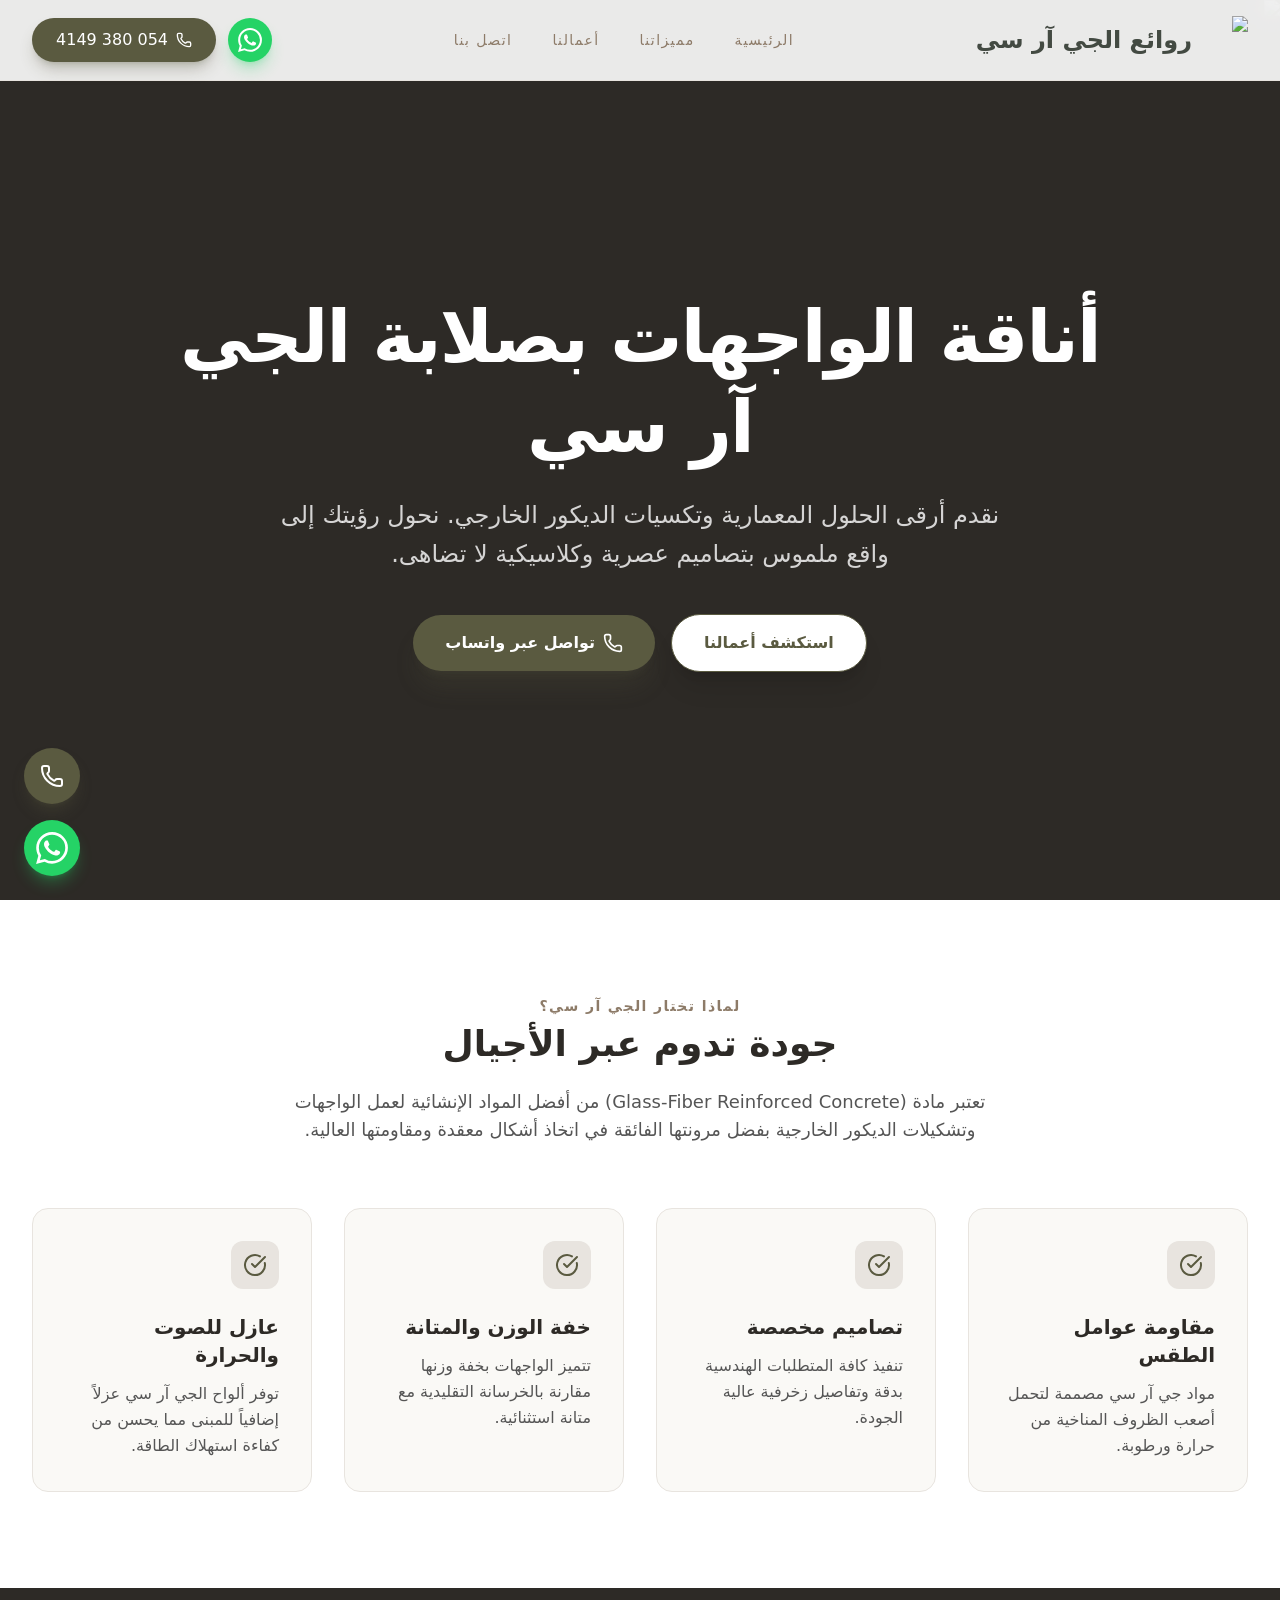
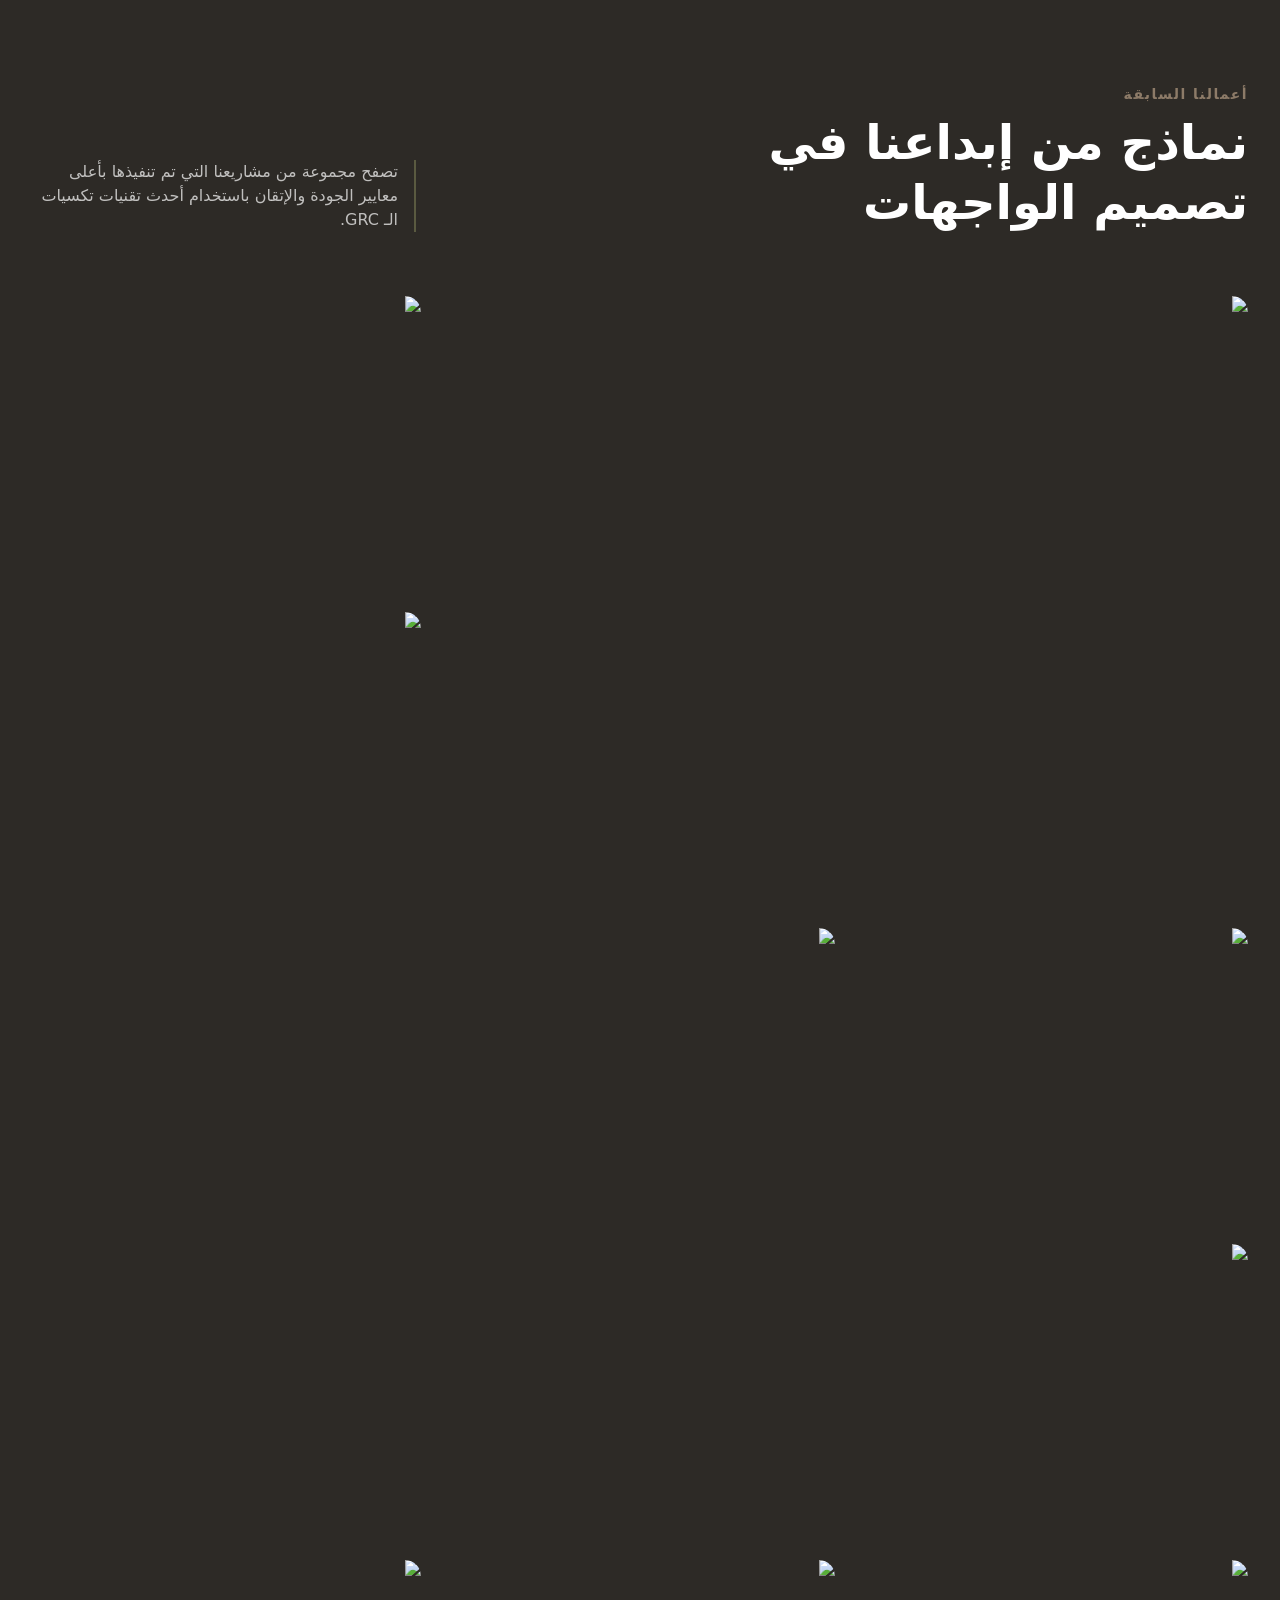
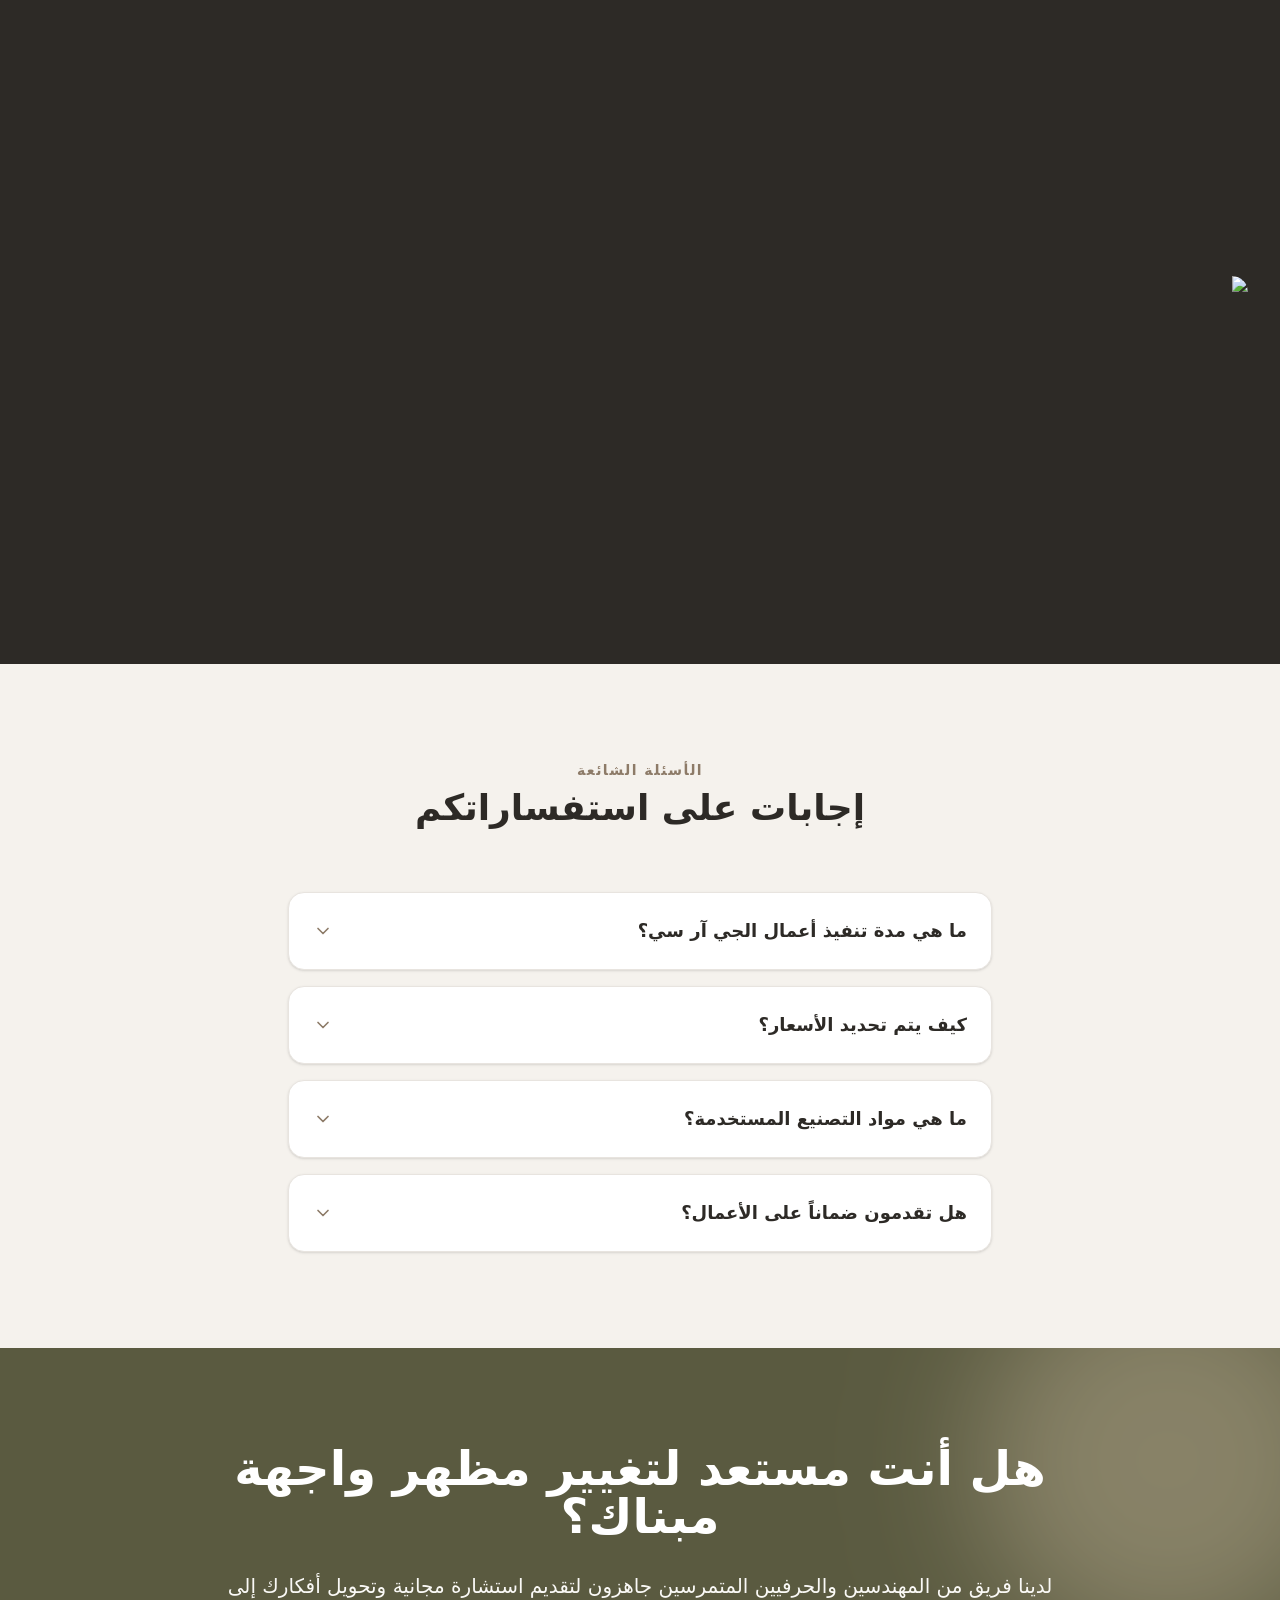
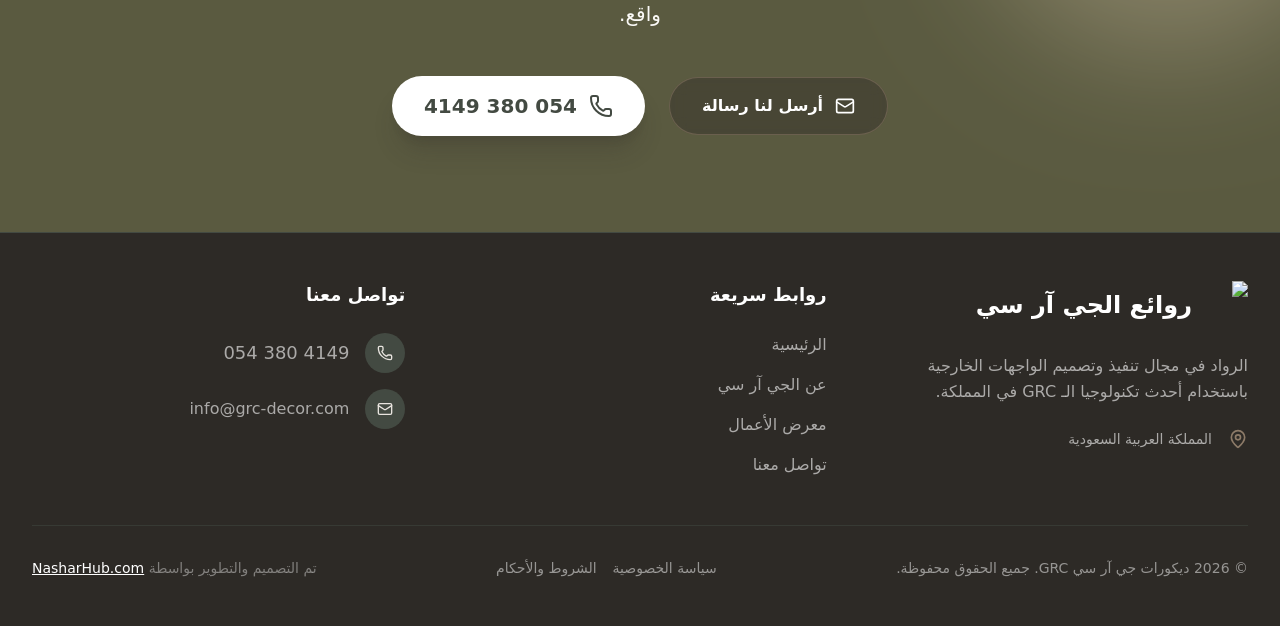
==== index.html @ b76f746a "Convert GRC website to static HTML" ====
<!DOCTYPE html><!--XIYkTubgPpl_ijWVh7uIM--><html lang="ar" dir="rtl" class="__variable_45314e"><head><meta charSet="utf-8"/><meta name="viewport" content="width=device-width, initial-scale=1"/><link rel="preload" href="/_next/static/media/01f0c602c274ea55-s.p.woff2" as="font" crossorigin="" type="font/woff2"/><link rel="preload" href="/_next/static/media/350b852752f8489d-s.p.woff2" as="font" crossorigin="" type="font/woff2"/><link rel="preload" as="image" href="https://res.cloudinary.com/dxvjqrb9l/image/upload/v1781978485/WhatsApp_Image_2026-06-20_at_5.52.55_PM_q41wyu.jpg" referrerPolicy="no-referrer"/><link rel="stylesheet" href="/_next/static/css/8e2d0d313f870b64.css" data-precedence="next"/><link rel="stylesheet" href="/_next/static/css/100c39747c3ce3e5.css" data-precedence="next"/><link rel="preload" as="script" fetchPriority="low" href="/_next/static/chunks/webpack-0545291ef5fa0cb8.js"/><script src="/_next/static/chunks/4bd1b696-21f374d1156f834a.js" async=""></script><script src="/_next/static/chunks/255-b742017c75bef0ba.js" async=""></script><script src="/_next/static/chunks/main-app-7c43c4ccc24e1de4.js" async=""></script><script src="/_next/static/chunks/873-09bea1c756548a68.js" async=""></script><script src="/_next/static/chunks/app/page-7ff1fde3789688be.js" async=""></script><meta name="next-size-adjust" content=""/><title>روائع الجي آر سي | ديكورات خارجية وواجهات GRC</title><meta name="description" content="متخصصون في تصميم وتنفيذ كافة أعمال الجي آر سي (GRC) للواجهات الخارجية. دقة في التنفيذ وفخامة للمشاريع المعمارية."/><meta name="author" content="روائع الجي آر سي"/><meta name="keywords" content="جي آر سي,ديكورات حجر,GRC,واجهات خارجية,ديكورات خارجية,تصميم واجهات,السعودية,ديكور خارجي GRC"/><meta name="creator" content="روائع الجي آر سي"/><meta name="publisher" content="روائع الجي آر سي"/><meta name="robots" content="index, follow"/><meta name="googlebot" content="index, follow, max-video-preview:-1, max-image-preview:large, max-snippet:-1"/><link rel="canonical" href="https://ais-pre-q6qdxtsyyuzj225d6tfugk-58521596277.europe-west2.run.app/"/><link rel="alternate" hrefLang="ar-SA" href="https://ais-pre-q6qdxtsyyuzj225d6tfugk-58521596277.europe-west2.run.app/"/><meta name="format-detection" content="telephone=no, address=no, email=no"/><meta property="og:title" content="روائع الجي آر سي | واجهات وتكسيات خارجية"/><meta property="og:description" content="واجهات GRC فخمة وديكورات خارجية مصممة خصيصاً للمباني الراقية. جودة تدوم عبر الأجيال."/><meta property="og:url" content="https://ais-pre-q6qdxtsyyuzj225d6tfugk-58521596277.europe-west2.run.app/"/><meta property="og:site_name" content="روائع الجي آر سي"/><meta property="og:locale" content="ar_SA"/><meta property="og:image" content="https://res.cloudinary.com/dxvjqrb9l/image/upload/v1781979854/%D8%B1%D9%88%D8%A7%D8%A6%D8%B9_%D8%A7%D9%84%D8%AC%D9%8A_%D8%A7%D8%B1_%D8%B3%D9%8A_sqc6zf.png"/><meta property="og:image:width" content="1200"/><meta property="og:image:height" content="630"/><meta property="og:image:alt" content="شعار روائع الجي آر سي"/><meta property="og:type" content="website"/><meta name="twitter:card" content="summary_large_image"/><meta name="twitter:title" content="روائع الجي آر سي | واجهات GRC"/><meta name="twitter:description" content="ديكور وتكسيات جي آر سي معمارية تناسب تطلعاتكم"/><meta name="twitter:image" content="https://res.cloudinary.com/dxvjqrb9l/image/upload/v1781979854/%D8%B1%D9%88%D8%A7%D8%A6%D8%B9_%D8%A7%D9%84%D8%AC%D9%8A_%D8%A7%D8%B1_%D8%B3%D9%8A_sqc6zf.png"/><link rel="icon" href="https://res.cloudinary.com/dxvjqrb9l/image/upload/v1781979854/%D8%B1%D9%88%D8%A7%D8%A6%D8%B9_%D8%A7%D9%84%D8%AC%D9%8A_%D8%A7%D8%B1_%D8%B3%D9%8A_sqc6zf.png"/><link rel="apple-touch-icon" href="https://res.cloudinary.com/dxvjqrb9l/image/upload/v1781979854/%D8%B1%D9%88%D8%A7%D8%A6%D8%B9_%D8%A7%D9%84%D8%AC%D9%8A_%D8%A7%D8%B1_%D8%B3%D9%8A_sqc6zf.png"/><script src="/_next/static/chunks/polyfills-42372ed130431b0a.js" noModule=""></script></head><body class="font-cairo bg-slate-50 text-slate-900"><div hidden=""><!--$--><!--/$--></div><div class="min-h-screen bg-[#FAF9F6] font-sans"><nav class="fixed top-0 left-0 right-0 z-50 bg-white/90 backdrop-blur-md border-b border-[#E8E4DF]"><div class="max-w-7xl mx-auto px-4 sm:px-6 lg:px-8"><div class="flex justify-between items-center h-20"><div class="flex items-center"><a class="flex items-center gap-2" href="#home"><img alt="روائع الجي آر سي" referrerPolicy="no-referrer" loading="lazy" width="48" height="48" decoding="async" data-nimg="1" class="object-contain" style="color:transparent" src="https://res.cloudinary.com/dxvjqrb9l/image/upload/v1781979854/%D8%B1%D9%88%D8%A7%D8%A6%D8%B9_%D8%A7%D9%84%D8%AC%D9%8A_%D8%A7%D8%B1_%D8%B3%D9%8A_sqc6zf.png"/><span class="text-2xl font-bold text-[#434A42] hidden sm:block">روائع الجي آر سي</span></a></div><div class="hidden md:flex gap-10 items-center font-medium text-[#8D7B68] uppercase text-sm tracking-widest"><a class="hover:text-[#5A5A40] transition" href="#home">الرئيسية</a><a class="hover:text-[#5A5A40] transition" href="#about">مميزاتنا</a><a class="hover:text-[#5A5A40] transition" href="#gallery">أعمالنا</a><a class="hover:text-[#5A5A40] transition" href="#contact">اتصل بنا</a></div><div class="hidden md:flex items-center gap-3"><a href="https://wa.me/966543804149" target="_blank" rel="noopener noreferrer" class="inline-flex items-center justify-center w-11 h-11 bg-[#25D366] text-white rounded-full hover:bg-[#128C7E] transition shadow-lg shadow-[#25D366]/30" title="تواصل معنا عبر واتساب"><svg viewBox="0 0 24 24" fill="currentColor" class="w-6 h-6"><path d="M17.472 14.382c-.297-.149-1.758-.867-2.03-.967-.273-.099-.471-.148-.67.15-.197.297-.767.966-.94 1.164-.173.199-.347.223-.644.075-.297-.15-1.255-.463-2.39-1.475-.883-.788-1.48-1.761-1.653-2.059-.173-.297-.018-.458.13-.606.134-.133.298-.347.446-.52.149-.174.198-.298.298-.497.099-.198.05-.371-.025-.52-.075-.149-.669-1.612-.916-2.207-.242-.579-.487-.5-.669-.51a12.8 12.8 0 0 0-.57-.01c-.198 0-.52.074-.792.372-.272.297-1.04 1.016-1.04 2.479 0 1.462 1.065 2.875 1.213 3.074.149.198 2.096 3.2 5.077 4.487.709.306 1.262.489 1.694.625.712.227 1.36.195 1.871.118.571-.085 1.758-.719 2.006-1.413.248-.694.248-1.289.173-1.413-.074-.124-.272-.198-.57-.347m-5.421 7.403h-.004a9.87 9.87 0 0 1-5.031-1.378l-.361-.214-3.741.982.998-3.648-.235-.374a9.86 9.86 0 0 1-1.51-5.26c.001-5.45 4.436-9.884 9.888-9.884 2.64 0 5.122 1.03 6.988 2.898a9.825 9.825 0 0 1 2.893 6.994c-.003 5.45-4.437 9.884-9.885 9.884m8.413-18.297A11.815 11.815 0 0 0 12.05 0C5.495 0 .16 5.335.157 11.892c0 2.096.547 4.142 1.588 5.945L.057 24l6.305-1.654a11.882 11.882 0 0 0 5.683 1.448h.005c6.554 0 11.89-5.335 11.893-11.893a11.821 11.821 0 0 0-3.48-8.413Z"></path></svg></a><a href="tel:0543804149" class="inline-flex items-center justify-center px-6 py-2.5 bg-[#5A5A40] text-white font-medium rounded-full hover:bg-[#434A42] transition shadow-lg shadow-[#5A5A40]/30"><svg xmlns="http://www.w3.org/2000/svg" width="24" height="24" viewBox="0 0 24 24" fill="none" stroke="currentColor" stroke-width="2" stroke-linecap="round" stroke-linejoin="round" class="lucide lucide-phone w-4 h-4 ml-2" aria-hidden="true"><path d="M13.832 16.568a1 1 0 0 0 1.213-.303l.355-.465A2 2 0 0 1 17 15h3a2 2 0 0 1 2 2v3a2 2 0 0 1-2 2A18 18 0 0 1 2 4a2 2 0 0 1 2-2h3a2 2 0 0 1 2 2v3a2 2 0 0 1-.8 1.6l-.468.351a1 1 0 0 0-.292 1.233 14 14 0 0 0 6.392 6.384"></path></svg><span class="tabular-nums">054 380 4149</span></a></div><div class="md:hidden flex items-center"><button class="text-[#8D7B68] hover:text-[#5A5A40] focus:outline-none p-2"><svg xmlns="http://www.w3.org/2000/svg" width="24" height="24" viewBox="0 0 24 24" fill="none" stroke="currentColor" stroke-width="2" stroke-linecap="round" stroke-linejoin="round" class="lucide lucide-menu w-6 h-6" aria-hidden="true"><path d="M4 5h16"></path><path d="M4 12h16"></path><path d="M4 19h16"></path></svg></button></div></div></div></nav><section id="home" class="relative h-screen flex items-center justify-center overflow-hidden"><div class="absolute inset-0 z-0 bg-[#2D2A26]"><img alt="Hero Background" referrerPolicy="no-referrer" decoding="async" data-nimg="fill" class="w-full h-full object-cover opacity-60" style="position:absolute;height:100%;width:100%;left:0;top:0;right:0;bottom:0;color:transparent" src="https://res.cloudinary.com/dxvjqrb9l/image/upload/v1781978485/WhatsApp_Image_2026-06-20_at_5.52.55_PM_q41wyu.jpg"/></div><div class="absolute inset-0 bg-gradient-to-t from-[#2D2A26] via-transparent to-[#2D2A26]/40 z-0"></div><div class="relative z-10 max-w-5xl mx-auto px-4 text-center text-white mt-16"><h1 class="text-5xl md:text-7xl font-bold tracking-tight mb-6 leading-tight" style="opacity:0;transform:translateY(20px)">أناقة الواجهات بصلابة الجي آر سي</h1><p class="text-xl md:text-2xl text-white/80 mb-10 max-w-3xl mx-auto leading-relaxed" style="opacity:0;transform:translateY(20px)">نقدم أرقى الحلول المعمارية وتكسيات الديكور الخارجي. نحول رؤيتك إلى واقع ملموس بتصاميم عصرية وكلاسيكية لا تضاهى.</p><div class="flex flex-col sm:flex-row gap-4 justify-center items-center" style="opacity:0;transform:translateY(20px)"><a href="#gallery" class="px-8 py-4 bg-white text-[#5A5A40] font-bold rounded-full border border-[#5A5A40] hover:bg-[#F5F2ED] transition shadow-xl">استكشف أعمالنا</a><a href="https://wa.me/966543804149" target="_blank" rel="noopener noreferrer" class="px-8 py-4 bg-[#5A5A40] text-white font-bold rounded-full hover:bg-[#434A42] transition shadow-xl shadow-[#5A5A40]/20 flex items-center gap-2"><svg xmlns="http://www.w3.org/2000/svg" width="24" height="24" viewBox="0 0 24 24" fill="none" stroke="currentColor" stroke-width="2" stroke-linecap="round" stroke-linejoin="round" class="lucide lucide-phone w-5 h-5" aria-hidden="true"><path d="M13.832 16.568a1 1 0 0 0 1.213-.303l.355-.465A2 2 0 0 1 17 15h3a2 2 0 0 1 2 2v3a2 2 0 0 1-2 2A18 18 0 0 1 2 4a2 2 0 0 1 2-2h3a2 2 0 0 1 2 2v3a2 2 0 0 1-.8 1.6l-.468.351a1 1 0 0 0-.292 1.233 14 14 0 0 0 6.392 6.384"></path></svg>تواصل عبر واتساب</a></div></div><div class="absolute bottom-10 left-1/2 -translate-x-1/2 z-10 text-white" style="opacity:0"><svg xmlns="http://www.w3.org/2000/svg" width="24" height="24" viewBox="0 0 24 24" fill="none" stroke="currentColor" stroke-width="2" stroke-linecap="round" stroke-linejoin="round" class="lucide lucide-chevron-down w-8 h-8" aria-hidden="true"><path d="m6 9 6 6 6-6"></path></svg></div></section><section id="about" class="py-24 bg-white"><div class="max-w-7xl mx-auto px-4 sm:px-6 lg:px-8"><div class="text-center max-w-3xl mx-auto mb-16"><h2 class="text-sm font-bold text-[#8D7B68] uppercase tracking-widest mb-2">لماذا تختار الجي آر سي؟</h2><h3 class="text-3xl md:text-4xl font-bold text-[#2D2A26] mb-6">جودة تدوم عبر الأجيال</h3><p class="text-lg text-[#555]">تعتبر مادة (Glass-Fiber Reinforced Concrete) من أفضل المواد الإنشائية لعمل الواجهات وتشكيلات الديكور الخارجية بفضل مرونتها الفائقة في اتخاذ أشكال معقدة ومقاومتها العالية.</p></div><div class="grid md:grid-cols-2 lg:grid-cols-4 gap-8"><div class="bg-[#FAF9F6] rounded-2xl p-8 border border-[#E8E4DF] hover:border-[#DED9D2] hover:bg-[#F5F2ED]/50 transition-colors" style="opacity:0;transform:translateY(20px)"><div class="w-12 h-12 bg-[#E8E4DF] text-[#5A5A40] rounded-xl flex items-center justify-center mb-6"><svg xmlns="http://www.w3.org/2000/svg" width="24" height="24" viewBox="0 0 24 24" fill="none" stroke="currentColor" stroke-width="2" stroke-linecap="round" stroke-linejoin="round" class="lucide lucide-circle-check-big w-6 h-6" aria-hidden="true"><path d="M21.801 10A10 10 0 1 1 17 3.335"></path><path d="m9 11 3 3L22 4"></path></svg></div><h4 class="text-xl font-bold text-[#2D2A26] mb-3">مقاومة عوامل الطقس</h4><p class="text-[#555] leading-relaxed">مواد جي آر سي مصممة لتحمل أصعب الظروف المناخية من حرارة ورطوبة.</p></div><div class="bg-[#FAF9F6] rounded-2xl p-8 border border-[#E8E4DF] hover:border-[#DED9D2] hover:bg-[#F5F2ED]/50 transition-colors" style="opacity:0;transform:translateY(20px)"><div class="w-12 h-12 bg-[#E8E4DF] text-[#5A5A40] rounded-xl flex items-center justify-center mb-6"><svg xmlns="http://www.w3.org/2000/svg" width="24" height="24" viewBox="0 0 24 24" fill="none" stroke="currentColor" stroke-width="2" stroke-linecap="round" stroke-linejoin="round" class="lucide lucide-circle-check-big w-6 h-6" aria-hidden="true"><path d="M21.801 10A10 10 0 1 1 17 3.335"></path><path d="m9 11 3 3L22 4"></path></svg></div><h4 class="text-xl font-bold text-[#2D2A26] mb-3">تصاميم مخصصة</h4><p class="text-[#555] leading-relaxed">تنفيذ كافة المتطلبات الهندسية بدقة وتفاصيل زخرفية عالية الجودة.</p></div><div class="bg-[#FAF9F6] rounded-2xl p-8 border border-[#E8E4DF] hover:border-[#DED9D2] hover:bg-[#F5F2ED]/50 transition-colors" style="opacity:0;transform:translateY(20px)"><div class="w-12 h-12 bg-[#E8E4DF] text-[#5A5A40] rounded-xl flex items-center justify-center mb-6"><svg xmlns="http://www.w3.org/2000/svg" width="24" height="24" viewBox="0 0 24 24" fill="none" stroke="currentColor" stroke-width="2" stroke-linecap="round" stroke-linejoin="round" class="lucide lucide-circle-check-big w-6 h-6" aria-hidden="true"><path d="M21.801 10A10 10 0 1 1 17 3.335"></path><path d="m9 11 3 3L22 4"></path></svg></div><h4 class="text-xl font-bold text-[#2D2A26] mb-3">خفة الوزن والمتانة</h4><p class="text-[#555] leading-relaxed">تتميز الواجهات بخفة وزنها مقارنة بالخرسانة التقليدية مع متانة استثنائية.</p></div><div class="bg-[#FAF9F6] rounded-2xl p-8 border border-[#E8E4DF] hover:border-[#DED9D2] hover:bg-[#F5F2ED]/50 transition-colors" style="opacity:0;transform:translateY(20px)"><div class="w-12 h-12 bg-[#E8E4DF] text-[#5A5A40] rounded-xl flex items-center justify-center mb-6"><svg xmlns="http://www.w3.org/2000/svg" width="24" height="24" viewBox="0 0 24 24" fill="none" stroke="currentColor" stroke-width="2" stroke-linecap="round" stroke-linejoin="round" class="lucide lucide-circle-check-big w-6 h-6" aria-hidden="true"><path d="M21.801 10A10 10 0 1 1 17 3.335"></path><path d="m9 11 3 3L22 4"></path></svg></div><h4 class="text-xl font-bold text-[#2D2A26] mb-3">عازل للصوت والحرارة</h4><p class="text-[#555] leading-relaxed">توفر ألواح الجي آر سي عزلاً إضافياً للمبنى مما يحسن من كفاءة استهلاك الطاقة.</p></div></div></div></section><section id="gallery" class="py-24 bg-[#2D2A26] text-white"><div class="max-w-7xl mx-auto px-4 sm:px-6 lg:px-8"><div class="flex flex-col md:flex-row md:items-end justify-between mb-16 gap-6"><div class="max-w-2xl"><h2 class="text-sm font-bold text-[#8D7B68] uppercase tracking-widest mb-2">أعمالنا السابقة</h2><h3 class="text-3xl md:text-5xl font-bold text-white leading-tight">نماذج من إبداعنا في<br/> تصميم الواجهات</h3></div><div><p class="text-white/70 max-w-sm border-r-2 border-[#5A5A40] pr-4">تصفح مجموعة من مشاريعنا التي تم تنفيذها بأعلى معايير الجودة والإتقان باستخدام أحدث تقنيات تكسيات الـ GRC.</p></div></div><div class="grid grid-cols-1 md:grid-cols-2 lg:grid-cols-3 gap-6"><div class="relative rounded-2xl overflow-hidden group md:col-span-2 md:row-span-2 cursor-pointer" style="opacity:0;transform:scale(0.95)"><div class="aspect-[4/3] w-full h-full relative"><img alt="المشروع الرئيسي" referrerPolicy="no-referrer" loading="lazy" decoding="async" data-nimg="fill" class="object-cover transition-transform duration-700 group-hover:scale-105" style="position:absolute;height:100%;width:100%;left:0;top:0;right:0;bottom:0;color:transparent" src="https://res.cloudinary.com/dxvjqrb9l/image/upload/v1781978485/WhatsApp_Image_2026-06-20_at_5.52.55_PM_q41wyu.jpg"/><div class="absolute inset-0 bg-gradient-to-t from-[#2D2A26]/80 via-transparent to-transparent opacity-0 group-hover:opacity-100 transition-opacity duration-300 flex flex-col justify-end p-6"><span class="text-[#E8E4DF] font-medium mb-1">مشروع منجز</span><h4 class="text-white text-xl font-bold">المشروع الرئيسي</h4></div></div></div><div class="relative rounded-2xl overflow-hidden group cursor-pointer " style="opacity:0;transform:scale(0.95)"><div class="aspect-[4/3] w-full h-full relative"><img alt="عمل ديكور جي آر سي 2" referrerPolicy="no-referrer" loading="lazy" decoding="async" data-nimg="fill" class="object-cover transition-transform duration-700 group-hover:scale-105" style="position:absolute;height:100%;width:100%;left:0;top:0;right:0;bottom:0;color:transparent" src="https://res.cloudinary.com/dxvjqrb9l/image/upload/v1781978485/WhatsApp_Image_2026-06-20_at_5.52.55_PM_4_mkhfu1.jpg"/><div class="absolute inset-0 bg-gradient-to-t from-[#2D2A26]/80 via-transparent to-transparent opacity-0 group-hover:opacity-100 transition-opacity duration-300 flex flex-col justify-end p-6"><span class="text-[#E8E4DF] font-medium mb-1">مشروع منجز</span><h4 class="text-white text-xl font-bold">واجهة GRC مخصصة</h4></div></div></div><div class="relative rounded-2xl overflow-hidden group cursor-pointer " style="opacity:0;transform:scale(0.95)"><div class="aspect-[4/3] w-full h-full relative"><img alt="عمل ديكور جي آر سي 3" referrerPolicy="no-referrer" loading="lazy" decoding="async" data-nimg="fill" class="object-cover transition-transform duration-700 group-hover:scale-105" style="position:absolute;height:100%;width:100%;left:0;top:0;right:0;bottom:0;color:transparent" src="https://res.cloudinary.com/dxvjqrb9l/image/upload/v1781978484/WhatsApp_Image_2026-06-20_at_5.52.55_PM_2_kklufc.jpg"/><div class="absolute inset-0 bg-gradient-to-t from-[#2D2A26]/80 via-transparent to-transparent opacity-0 group-hover:opacity-100 transition-opacity duration-300 flex flex-col justify-end p-6"><span class="text-[#E8E4DF] font-medium mb-1">مشروع منجز</span><h4 class="text-white text-xl font-bold">واجهة GRC مخصصة</h4></div></div></div><div class="relative rounded-2xl overflow-hidden group cursor-pointer " style="opacity:0;transform:scale(0.95)"><div class="aspect-[4/3] w-full h-full relative"><img alt="عمل ديكور جي آر سي 4" referrerPolicy="no-referrer" loading="lazy" decoding="async" data-nimg="fill" class="object-cover transition-transform duration-700 group-hover:scale-105" style="position:absolute;height:100%;width:100%;left:0;top:0;right:0;bottom:0;color:transparent" src="https://res.cloudinary.com/dxvjqrb9l/image/upload/v1781978484/WhatsApp_Image_2026-06-20_at_5.52.53_PM_1_wiv0v2.jpg"/><div class="absolute inset-0 bg-gradient-to-t from-[#2D2A26]/80 via-transparent to-transparent opacity-0 group-hover:opacity-100 transition-opacity duration-300 flex flex-col justify-end p-6"><span class="text-[#E8E4DF] font-medium mb-1">مشروع منجز</span><h4 class="text-white text-xl font-bold">واجهة GRC مخصصة</h4></div></div></div><div class="relative rounded-2xl overflow-hidden group cursor-pointer md:col-span-2 md:row-span-2" style="opacity:0;transform:scale(0.95)"><div class="aspect-[4/3] w-full h-full relative"><img alt="عمل ديكور جي آر سي 5" referrerPolicy="no-referrer" loading="lazy" decoding="async" data-nimg="fill" class="object-cover transition-transform duration-700 group-hover:scale-105" style="position:absolute;height:100%;width:100%;left:0;top:0;right:0;bottom:0;color:transparent" src="https://res.cloudinary.com/dxvjqrb9l/image/upload/v1781978483/WhatsApp_Image_2026-06-20_at_5.52.52_PM_2_jhgtne.jpg"/><div class="absolute inset-0 bg-gradient-to-t from-[#2D2A26]/80 via-transparent to-transparent opacity-0 group-hover:opacity-100 transition-opacity duration-300 flex flex-col justify-end p-6"><span class="text-[#E8E4DF] font-medium mb-1">مشروع منجز</span><h4 class="text-white text-xl font-bold">واجهة GRC مخصصة</h4></div></div></div><div class="relative rounded-2xl overflow-hidden group cursor-pointer " style="opacity:0;transform:scale(0.95)"><div class="aspect-[4/3] w-full h-full relative"><img alt="عمل ديكور جي آر سي 6" referrerPolicy="no-referrer" loading="lazy" decoding="async" data-nimg="fill" class="object-cover transition-transform duration-700 group-hover:scale-105" style="position:absolute;height:100%;width:100%;left:0;top:0;right:0;bottom:0;color:transparent" src="https://res.cloudinary.com/dxvjqrb9l/image/upload/v1781978483/WhatsApp_Image_2026-06-20_at_5.52.54_PM_czhb1y.jpg"/><div class="absolute inset-0 bg-gradient-to-t from-[#2D2A26]/80 via-transparent to-transparent opacity-0 group-hover:opacity-100 transition-opacity duration-300 flex flex-col justify-end p-6"><span class="text-[#E8E4DF] font-medium mb-1">مشروع منجز</span><h4 class="text-white text-xl font-bold">واجهة GRC مخصصة</h4></div></div></div><div class="relative rounded-2xl overflow-hidden group cursor-pointer " style="opacity:0;transform:scale(0.95)"><div class="aspect-[4/3] w-full h-full relative"><img alt="عمل ديكور جي آر سي 7" referrerPolicy="no-referrer" loading="lazy" decoding="async" data-nimg="fill" class="object-cover transition-transform duration-700 group-hover:scale-105" style="position:absolute;height:100%;width:100%;left:0;top:0;right:0;bottom:0;color:transparent" src="https://res.cloudinary.com/dxvjqrb9l/image/upload/v1781978484/WhatsApp_Image_2026-06-20_at_5.52.55_PM_3_p0oqel.jpg"/><div class="absolute inset-0 bg-gradient-to-t from-[#2D2A26]/80 via-transparent to-transparent opacity-0 group-hover:opacity-100 transition-opacity duration-300 flex flex-col justify-end p-6"><span class="text-[#E8E4DF] font-medium mb-1">مشروع منجز</span><h4 class="text-white text-xl font-bold">واجهة GRC مخصصة</h4></div></div></div><div class="relative rounded-2xl overflow-hidden group cursor-pointer " style="opacity:0;transform:scale(0.95)"><div class="aspect-[4/3] w-full h-full relative"><img alt="عمل ديكور جي آر سي 8" referrerPolicy="no-referrer" loading="lazy" decoding="async" data-nimg="fill" class="object-cover transition-transform duration-700 group-hover:scale-105" style="position:absolute;height:100%;width:100%;left:0;top:0;right:0;bottom:0;color:transparent" src="https://res.cloudinary.com/dxvjqrb9l/image/upload/v1781978484/WhatsApp_Image_2026-06-20_at_5.52.55_PM_1_kp01zf.jpg"/><div class="absolute inset-0 bg-gradient-to-t from-[#2D2A26]/80 via-transparent to-transparent opacity-0 group-hover:opacity-100 transition-opacity duration-300 flex flex-col justify-end p-6"><span class="text-[#E8E4DF] font-medium mb-1">مشروع منجز</span><h4 class="text-white text-xl font-bold">واجهة GRC مخصصة</h4></div></div></div><div class="relative rounded-2xl overflow-hidden group cursor-pointer " style="opacity:0;transform:scale(0.95)"><div class="aspect-[4/3] w-full h-full relative"><img alt="عمل ديكور جي آر سي 9" referrerPolicy="no-referrer" loading="lazy" decoding="async" data-nimg="fill" class="object-cover transition-transform duration-700 group-hover:scale-105" style="position:absolute;height:100%;width:100%;left:0;top:0;right:0;bottom:0;color:transparent" src="https://res.cloudinary.com/dxvjqrb9l/image/upload/v1781978484/WhatsApp_Image_2026-06-20_at_5.52.52_PM_uuuzvw.jpg"/><div class="absolute inset-0 bg-gradient-to-t from-[#2D2A26]/80 via-transparent to-transparent opacity-0 group-hover:opacity-100 transition-opacity duration-300 flex flex-col justify-end p-6"><span class="text-[#E8E4DF] font-medium mb-1">مشروع منجز</span><h4 class="text-white text-xl font-bold">واجهة GRC مخصصة</h4></div></div></div><div class="relative rounded-2xl overflow-hidden group cursor-pointer " style="opacity:0;transform:scale(0.95)"><div class="aspect-[4/3] w-full h-full relative"><img alt="عمل ديكور جي آر سي 10" referrerPolicy="no-referrer" loading="lazy" decoding="async" data-nimg="fill" class="object-cover transition-transform duration-700 group-hover:scale-105" style="position:absolute;height:100%;width:100%;left:0;top:0;right:0;bottom:0;color:transparent" src="https://res.cloudinary.com/dxvjqrb9l/image/upload/v1781978483/WhatsApp_Image_2026-06-20_at_5.52.52_PM_1_fhxhup.jpg"/><div class="absolute inset-0 bg-gradient-to-t from-[#2D2A26]/80 via-transparent to-transparent opacity-0 group-hover:opacity-100 transition-opacity duration-300 flex flex-col justify-end p-6"><span class="text-[#E8E4DF] font-medium mb-1">مشروع منجز</span><h4 class="text-white text-xl font-bold">واجهة GRC مخصصة</h4></div></div></div></div></div></section><section id="faq" class="py-24 bg-[#F5F2ED]"><div class="max-w-3xl mx-auto px-4 sm:px-6 lg:px-8"><div class="text-center mb-16"><h2 class="text-sm font-bold text-[#8D7B68] uppercase tracking-widest mb-2">الأسئلة الشائعة</h2><h3 class="text-3xl md:text-4xl font-bold text-[#2D2A26]">إجابات على استفساراتكم</h3></div><div class="space-y-4"><details class="group bg-white rounded-2xl border border-[#E8E4DF] p-6 shadow-sm"><summary class="flex items-center justify-between font-bold text-[#2D2A26] cursor-pointer text-lg list-none">ما هي مدة تنفيذ أعمال الجي آر سي؟<svg xmlns="http://www.w3.org/2000/svg" width="24" height="24" viewBox="0 0 24 24" fill="none" stroke="currentColor" stroke-width="2" stroke-linecap="round" stroke-linejoin="round" class="lucide lucide-chevron-down w-5 h-5 text-[#8D7B68] group-open:rotate-180 transition-transform" aria-hidden="true"><path d="m6 9 6 6 6-6"></path></svg></summary><p class="text-[#555] mt-4 leading-relaxed">تعتمد المدة على حجم المشروع وتعقيد التصميم، ولكننا نلتزم بجدول زمني دقيق يتم الاتفاق عليه مسبقاً مع العميل.</p></details><details class="group bg-white rounded-2xl border border-[#E8E4DF] p-6 shadow-sm"><summary class="flex items-center justify-between font-bold text-[#2D2A26] cursor-pointer text-lg list-none">كيف يتم تحديد الأسعار؟<svg xmlns="http://www.w3.org/2000/svg" width="24" height="24" viewBox="0 0 24 24" fill="none" stroke="currentColor" stroke-width="2" stroke-linecap="round" stroke-linejoin="round" class="lucide lucide-chevron-down w-5 h-5 text-[#8D7B68] group-open:rotate-180 transition-transform" aria-hidden="true"><path d="m6 9 6 6 6-6"></path></svg></summary><p class="text-[#555] mt-4 leading-relaxed">يتم تحديد الأسعار بناءً على كميات الخامات المستخدمة، تفاصيل الزخارف، ومساحة المشروع، ونقدم عروض أسعار تنافسية تلبي احتياجاتكم.</p></details><details class="group bg-white rounded-2xl border border-[#E8E4DF] p-6 shadow-sm"><summary class="flex items-center justify-between font-bold text-[#2D2A26] cursor-pointer text-lg list-none">ما هي مواد التصنيع المستخدمة؟<svg xmlns="http://www.w3.org/2000/svg" width="24" height="24" viewBox="0 0 24 24" fill="none" stroke="currentColor" stroke-width="2" stroke-linecap="round" stroke-linejoin="round" class="lucide lucide-chevron-down w-5 h-5 text-[#8D7B68] group-open:rotate-180 transition-transform" aria-hidden="true"><path d="m6 9 6 6 6-6"></path></svg></summary><p class="text-[#555] mt-4 leading-relaxed">نستخدم أفضل أنواع الخرسانة المسلحة بالألياف الزجاجية (GRC) عالية الجودة لضمان القوة والمتانة ومقاومة كافة العوامل الجوية.</p></details><details class="group bg-white rounded-2xl border border-[#E8E4DF] p-6 shadow-sm"><summary class="flex items-center justify-between font-bold text-[#2D2A26] cursor-pointer text-lg list-none">هل تقدمون ضماناً على الأعمال؟<svg xmlns="http://www.w3.org/2000/svg" width="24" height="24" viewBox="0 0 24 24" fill="none" stroke="currentColor" stroke-width="2" stroke-linecap="round" stroke-linejoin="round" class="lucide lucide-chevron-down w-5 h-5 text-[#8D7B68] group-open:rotate-180 transition-transform" aria-hidden="true"><path d="m6 9 6 6 6-6"></path></svg></summary><p class="text-[#555] mt-4 leading-relaxed">نعم، نقدم ضماناً حقيقياً على جودة التنفيذ والمواد المستخدمة لضمان رضاكم التام وطول عمر الديكورات.</p></details></div></div></section><section id="contact" class="py-24 bg-[#5A5A40] relative overflow-hidden"><div class="absolute -inset-x-20 -top-20 bg-[#8D7B68] w-96 h-96 rounded-full blur-3xl opacity-50 mix-blend-screen pointer-events-none"></div><div class="max-w-4xl mx-auto px-4 text-center relative z-10 text-white"><h2 class="text-4xl md:text-5xl font-bold mb-8">هل أنت مستعد لتغيير مظهر واجهة مبناك؟</h2><p class="text-xl mb-12 text-[#FAF9F6]">لدينا فريق من المهندسين والحرفيين المتمرسين جاهزون لتقديم استشارة مجانية وتحويل أفكارك إلى واقع.</p><div class="flex flex-col sm:flex-row justify-center items-center gap-6"><a href="mailto:info@example.com" class="w-full sm:w-auto px-8 py-4 bg-[#2D2A26]/40 text-white font-bold rounded-full hover:bg-[#2D2A26]/60 transition backdrop-blur-sm border border-[#8D7B68]/50 flex items-center justify-center gap-3"><svg xmlns="http://www.w3.org/2000/svg" width="24" height="24" viewBox="0 0 24 24" fill="none" stroke="currentColor" stroke-width="2" stroke-linecap="round" stroke-linejoin="round" class="lucide lucide-mail w-5 h-5" aria-hidden="true"><path d="m22 7-8.991 5.727a2 2 0 0 1-2.009 0L2 7"></path><rect x="2" y="4" width="20" height="16" rx="2"></rect></svg>أرسل لنا رسالة</a><a href="tel:0543804149" class="w-full sm:w-auto px-8 py-4 bg-white text-[#434A42] font-bold rounded-full hover:bg-[#FAF9F6] transition shadow-xl shadow-[#2D2A26]/20 text-xl flex items-center justify-center gap-3"><svg xmlns="http://www.w3.org/2000/svg" width="24" height="24" viewBox="0 0 24 24" fill="none" stroke="currentColor" stroke-width="2" stroke-linecap="round" stroke-linejoin="round" class="lucide lucide-phone w-6 h-6" aria-hidden="true"><path d="M13.832 16.568a1 1 0 0 0 1.213-.303l.355-.465A2 2 0 0 1 17 15h3a2 2 0 0 1 2 2v3a2 2 0 0 1-2 2A18 18 0 0 1 2 4a2 2 0 0 1 2-2h3a2 2 0 0 1 2 2v3a2 2 0 0 1-.8 1.6l-.468.351a1 1 0 0 0-.292 1.233 14 14 0 0 0 6.392 6.384"></path></svg><span class="tabular-nums">054 380 4149</span></a></div></div></section><footer class="bg-[#2D2A26] py-12 border-t border-[#434A42]"><div class="max-w-7xl mx-auto px-4 sm:px-6 lg:px-8"><div class="grid md:grid-cols-3 gap-12 text-white/60 mb-12"><div><a class="flex items-center gap-2 mb-6" href="#home"><img alt="روائع الجي آر سي" referrerPolicy="no-referrer" loading="lazy" width="48" height="48" decoding="async" data-nimg="1" class="object-contain" style="color:transparent" src="https://res.cloudinary.com/dxvjqrb9l/image/upload/v1781979854/%D8%B1%D9%88%D8%A7%D8%A6%D8%B9_%D8%A7%D9%84%D8%AC%D9%8A_%D8%A7%D8%B1_%D8%B3%D9%8A_sqc6zf.png"/><span class="text-2xl font-bold text-white">روائع الجي آر سي</span></a><p class="leading-relaxed mb-6">الرواد في مجال تنفيذ وتصميم الواجهات الخارجية باستخدام أحدث تكنولوجيا الـ GRC في المملكة.</p><div class="flex items-center gap-4 text-sm"><svg xmlns="http://www.w3.org/2000/svg" width="24" height="24" viewBox="0 0 24 24" fill="none" stroke="currentColor" stroke-width="2" stroke-linecap="round" stroke-linejoin="round" class="lucide lucide-map-pin w-5 h-5 text-[#8D7B68]" aria-hidden="true"><path d="M20 10c0 4.993-5.539 10.193-7.399 11.799a1 1 0 0 1-1.202 0C9.539 20.193 4 14.993 4 10a8 8 0 0 1 16 0"></path><circle cx="12" cy="10" r="3"></circle></svg><span>المملكة العربية السعودية</span></div></div><div><h4 class="text-white font-bold text-lg mb-6">روابط سريعة</h4><ul class="space-y-4"><li><a class="hover:text-[#8D7B68] transition" href="#home">الرئيسية</a></li><li><a class="hover:text-[#8D7B68] transition" href="#about">عن الجي آر سي</a></li><li><a class="hover:text-[#8D7B68] transition" href="#gallery">معرض الأعمال</a></li><li><a class="hover:text-[#8D7B68] transition" href="#contact">تواصل معنا</a></li></ul></div><div><h4 class="text-white font-bold text-lg mb-6">تواصل معنا</h4><ul class="space-y-4"><li class="flex items-center gap-4"><div class="w-10 h-10 bg-[#434A42] rounded-full flex items-center justify-center text-[#E8E4DF]"><svg xmlns="http://www.w3.org/2000/svg" width="24" height="24" viewBox="0 0 24 24" fill="none" stroke="currentColor" stroke-width="2" stroke-linecap="round" stroke-linejoin="round" class="lucide lucide-phone w-4 h-4" aria-hidden="true"><path d="M13.832 16.568a1 1 0 0 0 1.213-.303l.355-.465A2 2 0 0 1 17 15h3a2 2 0 0 1 2 2v3a2 2 0 0 1-2 2A18 18 0 0 1 2 4a2 2 0 0 1 2-2h3a2 2 0 0 1 2 2v3a2 2 0 0 1-.8 1.6l-.468.351a1 1 0 0 0-.292 1.233 14 14 0 0 0 6.392 6.384"></path></svg></div><span dir="ltr" class="text-lg tabular-nums">054 380 4149</span></li><li class="flex items-center gap-4"><div class="w-10 h-10 bg-[#434A42] rounded-full flex items-center justify-center text-[#E8E4DF]"><svg xmlns="http://www.w3.org/2000/svg" width="24" height="24" viewBox="0 0 24 24" fill="none" stroke="currentColor" stroke-width="2" stroke-linecap="round" stroke-linejoin="round" class="lucide lucide-mail w-4 h-4" aria-hidden="true"><path d="m22 7-8.991 5.727a2 2 0 0 1-2.009 0L2 7"></path><rect x="2" y="4" width="20" height="16" rx="2"></rect></svg></div><span>info@grc-decor.com</span></li></ul></div></div><div class="text-center pt-8 border-t border-[#434A42]/50 text-sm text-white/50 flex flex-col md:flex-row justify-between items-center gap-4"><p>© <!-- -->2026<!-- --> ديكورات جي آر سي GRC. جميع الحقوق محفوظة.</p><div class="flex gap-4"><span class="hover:text-white cursor-pointer transition">سياسة الخصوصية</span><span class="hover:text-white cursor-pointer transition">الشروط والأحكام</span></div><div class="text-white/40 text-sm">تم التصميم والتطوير بواسطة <a href="https://NasharHub.com" target="_blank" rel="noopener noreferrer" class="text-white hover:text-[#E8E4DF] transition underline">NasharHub.com</a></div></div></div></footer><div class="fixed bottom-6 left-6 flex flex-col gap-4 z-50"><a href="tel:0543804149" class="w-14 h-14 bg-[#5A5A40] text-white rounded-full flex items-center justify-center shadow-lg shadow-[#5A5A40]/30 hover:scale-110 transition-transform" title="اتصال هاتفي"><svg xmlns="http://www.w3.org/2000/svg" width="24" height="24" viewBox="0 0 24 24" fill="none" stroke="currentColor" stroke-width="2" stroke-linecap="round" stroke-linejoin="round" class="lucide lucide-phone w-6 h-6" aria-hidden="true"><path d="M13.832 16.568a1 1 0 0 0 1.213-.303l.355-.465A2 2 0 0 1 17 15h3a2 2 0 0 1 2 2v3a2 2 0 0 1-2 2A18 18 0 0 1 2 4a2 2 0 0 1 2-2h3a2 2 0 0 1 2 2v3a2 2 0 0 1-.8 1.6l-.468.351a1 1 0 0 0-.292 1.233 14 14 0 0 0 6.392 6.384"></path></svg></a><a href="https://wa.me/966543804149" target="_blank" rel="noopener noreferrer" class="w-14 h-14 bg-[#25D366] text-white rounded-full flex items-center justify-center shadow-lg shadow-[#25D366]/30 hover:scale-110 transition-transform" title="تواصل معنا عبر واتساب"><svg viewBox="0 0 24 24" fill="currentColor" class="w-8 h-8"><path d="M17.472 14.382c-.297-.149-1.758-.867-2.03-.967-.273-.099-.471-.148-.67.15-.197.297-.767.966-.94 1.164-.173.199-.347.223-.644.075-.297-.15-1.255-.463-2.39-1.475-.883-.788-1.48-1.761-1.653-2.059-.173-.297-.018-.458.13-.606.134-.133.298-.347.446-.52.149-.174.198-.298.298-.497.099-.198.05-.371-.025-.52-.075-.149-.669-1.612-.916-2.207-.242-.579-.487-.5-.669-.51a12.8 12.8 0 0 0-.57-.01c-.198 0-.52.074-.792.372-.272.297-1.04 1.016-1.04 2.479 0 1.462 1.065 2.875 1.213 3.074.149.198 2.096 3.2 5.077 4.487.709.306 1.262.489 1.694.625.712.227 1.36.195 1.871.118.571-.085 1.758-.719 2.006-1.413.248-.694.248-1.289.173-1.413-.074-.124-.272-.198-.57-.347m-5.421 7.403h-.004a9.87 9.87 0 0 1-5.031-1.378l-.361-.214-3.741.982.998-3.648-.235-.374a9.86 9.86 0 0 1-1.51-5.26c.001-5.45 4.436-9.884 9.888-9.884 2.64 0 5.122 1.03 6.988 2.898a9.825 9.825 0 0 1 2.893 6.994c-.003 5.45-4.437 9.884-9.885 9.884m8.413-18.297A11.815 11.815 0 0 0 12.05 0C5.495 0 .16 5.335.157 11.892c0 2.096.547 4.142 1.588 5.945L.057 24l6.305-1.654a11.882 11.882 0 0 0 5.683 1.448h.005c6.554 0 11.89-5.335 11.893-11.893a11.821 11.821 0 0 0-3.48-8.413Z"></path></svg></a></div></div><!--$--><!--/$--><script src="/_next/static/chunks/webpack-0545291ef5fa0cb8.js" id="_R_" async=""></script><script>(self.__next_f=self.__next_f||[]).push([0])</script><script>self.__next_f.push([1,"1:\"$Sreact.fragment\"\n2:I[9766,[],\"\"]\n3:I[8924,[],\"\"]\n4:I[1959,[],\"ClientPageRoot\"]\n5:I[7322,[\"873\",\"static/chunks/873-09bea1c756548a68.js\",\"974\",\"static/chunks/app/page-7ff1fde3789688be.js\"],\"default\"]\n8:I[4431,[],\"OutletBoundary\"]\na:I[5278,[],\"AsyncMetadataOutlet\"]\nc:I[4431,[],\"ViewportBoundary\"]\ne:I[4431,[],\"MetadataBoundary\"]\nf:\"$Sreact.suspense\"\n11:I[7150,[],\"\"]\n:HL[\"/_next/static/media/01f0c602c274ea55-s.p.woff2\",\"font\",{\"crossOrigin\":\"\",\"type\":\"font/woff2\"}]\n:HL[\"/_next/static/media/350b852752f8489d-s.p.woff2\",\"font\",{\"crossOrigin\":\"\",\"type\":\"font/woff2\"}]\n:HL[\"/_next/static/css/8e2d0d313f870b64.css\",\"style\"]\n:HL[\"/_next/static/css/100c39747c3ce3e5.css\",\"style\"]\n"])</script><script>self.__next_f.push([1,"0:{\"P\":null,\"b\":\"XIYkTubgPpl-ijWVh7uIM\",\"p\":\"\",\"c\":[\"\",\"\"],\"i\":false,\"f\":[[[\"\",{\"children\":[\"__PAGE__\",{}]},\"$undefined\",\"$undefined\",true],[\"\",[\"$\",\"$1\",\"c\",{\"children\":[[[\"$\",\"link\",\"0\",{\"rel\":\"stylesheet\",\"href\":\"/_next/static/css/8e2d0d313f870b64.css\",\"precedence\":\"next\",\"crossOrigin\":\"$undefined\",\"nonce\":\"$undefined\"}]],[\"$\",\"html\",null,{\"lang\":\"ar\",\"dir\":\"rtl\",\"className\":\"__variable_45314e\",\"children\":[\"$\",\"body\",null,{\"className\":\"font-cairo bg-slate-50 text-slate-900\",\"suppressHydrationWarning\":true,\"children\":[\"$\",\"$L2\",null,{\"parallelRouterKey\":\"children\",\"error\":\"$undefined\",\"errorStyles\":\"$undefined\",\"errorScripts\":\"$undefined\",\"template\":[\"$\",\"$L3\",null,{}],\"templateStyles\":\"$undefined\",\"templateScripts\":\"$undefined\",\"notFound\":[[[\"$\",\"title\",null,{\"children\":\"404: This page could not be found.\"}],[\"$\",\"div\",null,{\"style\":{\"fontFamily\":\"system-ui,\\\"Segoe UI\\\",Roboto,Helvetica,Arial,sans-serif,\\\"Apple Color Emoji\\\",\\\"Segoe UI Emoji\\\"\",\"height\":\"100vh\",\"textAlign\":\"center\",\"display\":\"flex\",\"flexDirection\":\"column\",\"alignItems\":\"center\",\"justifyContent\":\"center\"},\"children\":[\"$\",\"div\",null,{\"children\":[[\"$\",\"style\",null,{\"dangerouslySetInnerHTML\":{\"__html\":\"body{color:#000;background:#fff;margin:0}.next-error-h1{border-right:1px solid rgba(0,0,0,.3)}@media (prefers-color-scheme:dark){body{color:#fff;background:#000}.next-error-h1{border-right:1px solid rgba(255,255,255,.3)}}\"}}],[\"$\",\"h1\",null,{\"className\":\"next-error-h1\",\"style\":{\"display\":\"inline-block\",\"margin\":\"0 20px 0 0\",\"padding\":\"0 23px 0 0\",\"fontSize\":24,\"fontWeight\":500,\"verticalAlign\":\"top\",\"lineHeight\":\"49px\"},\"children\":404}],[\"$\",\"div\",null,{\"style\":{\"display\":\"inline-block\"},\"children\":[\"$\",\"h2\",null,{\"style\":{\"fontSize\":14,\"fontWeight\":400,\"lineHeight\":\"49px\",\"margin\":0},\"children\":\"This page could not be found.\"}]}]]}]}]],[]],\"forbidden\":\"$undefined\",\"unauthorized\":\"$undefined\"}]}]}]]}],{\"children\":[\"__PAGE__\",[\"$\",\"$1\",\"c\",{\"children\":[[\"$\",\"$L4\",null,{\"Component\":\"$5\",\"searchParams\":{},\"params\":{},\"promises\":[\"$@6\",\"$@7\"]}],[[\"$\",\"link\",\"0\",{\"rel\":\"stylesheet\",\"href\":\"/_next/static/css/100c39747c3ce3e5.css\",\"precedence\":\"next\",\"crossOrigin\":\"$undefined\",\"nonce\":\"$undefined\"}]],[\"$\",\"$L8\",null,{\"children\":[\"$L9\",[\"$\",\"$La\",null,{\"promise\":\"$@b\"}]]}]]}],{},null,false]},null,false],[\"$\",\"$1\",\"h\",{\"children\":[null,[[\"$\",\"$Lc\",null,{\"children\":\"$Ld\"}],[\"$\",\"meta\",null,{\"name\":\"next-size-adjust\",\"content\":\"\"}]],[\"$\",\"$Le\",null,{\"children\":[\"$\",\"div\",null,{\"hidden\":true,\"children\":[\"$\",\"$f\",null,{\"fallback\":null,\"children\":\"$L10\"}]}]}]]}],false]],\"m\":\"$undefined\",\"G\":[\"$11\",[]],\"s\":false,\"S\":true}\n"])</script><script>self.__next_f.push([1,"6:{}\n7:\"$0:f:0:1:2:children:1:props:children:0:props:params\"\n"])</script><script>self.__next_f.push([1,"d:[[\"$\",\"meta\",\"0\",{\"charSet\":\"utf-8\"}],[\"$\",\"meta\",\"1\",{\"name\":\"viewport\",\"content\":\"width=device-width, initial-scale=1\"}]]\n9:null\n"])</script><script>self.__next_f.push([1,"12:I[622,[],\"IconMark\"]\n"])</script><script>self.__next_f.push([1,"b:{\"metadata\":[[\"$\",\"title\",\"0\",{\"children\":\"روائع الجي آر سي | ديكورات خارجية وواجهات GRC\"}],[\"$\",\"meta\",\"1\",{\"name\":\"description\",\"content\":\"متخصصون في تصميم وتنفيذ كافة أعمال الجي آر سي (GRC) للواجهات الخارجية. دقة في التنفيذ وفخامة للمشاريع المعمارية.\"}],[\"$\",\"meta\",\"2\",{\"name\":\"author\",\"content\":\"روائع الجي آر سي\"}],[\"$\",\"meta\",\"3\",{\"name\":\"keywords\",\"content\":\"جي آر سي,ديكورات حجر,GRC,واجهات خارجية,ديكورات خارجية,تصميم واجهات,السعودية,ديكور خارجي GRC\"}],[\"$\",\"meta\",\"4\",{\"name\":\"creator\",\"content\":\"روائع الجي آر سي\"}],[\"$\",\"meta\",\"5\",{\"name\":\"publisher\",\"content\":\"روائع الجي آر سي\"}],[\"$\",\"meta\",\"6\",{\"name\":\"robots\",\"content\":\"index, follow\"}],[\"$\",\"meta\",\"7\",{\"name\":\"googlebot\",\"content\":\"index, follow, max-video-preview:-1, max-image-preview:large, max-snippet:-1\"}],[\"$\",\"link\",\"8\",{\"rel\":\"canonical\",\"href\":\"https://ais-pre-q6qdxtsyyuzj225d6tfugk-58521596277.europe-west2.run.app/\"}],[\"$\",\"link\",\"9\",{\"rel\":\"alternate\",\"hrefLang\":\"ar-SA\",\"href\":\"https://ais-pre-q6qdxtsyyuzj225d6tfugk-58521596277.europe-west2.run.app/\"}],[\"$\",\"meta\",\"10\",{\"name\":\"format-detection\",\"content\":\"telephone=no, address=no, email=no\"}],[\"$\",\"meta\",\"11\",{\"property\":\"og:title\",\"content\":\"روائع الجي آر سي | واجهات وتكسيات خارجية\"}],[\"$\",\"meta\",\"12\",{\"property\":\"og:description\",\"content\":\"واجهات GRC فخمة وديكورات خارجية مصممة خصيصاً للمباني الراقية. جودة تدوم عبر الأجيال.\"}],[\"$\",\"meta\",\"13\",{\"property\":\"og:url\",\"content\":\"https://ais-pre-q6qdxtsyyuzj225d6tfugk-58521596277.europe-west2.run.app/\"}],[\"$\",\"meta\",\"14\",{\"property\":\"og:site_name\",\"content\":\"روائع الجي آر سي\"}],[\"$\",\"meta\",\"15\",{\"property\":\"og:locale\",\"content\":\"ar_SA\"}],[\"$\",\"meta\",\"16\",{\"property\":\"og:image\",\"content\":\"https://res.cloudinary.com/dxvjqrb9l/image/upload/v1781979854/%D8%B1%D9%88%D8%A7%D8%A6%D8%B9_%D8%A7%D9%84%D8%AC%D9%8A_%D8%A7%D8%B1_%D8%B3%D9%8A_sqc6zf.png\"}],[\"$\",\"meta\",\"17\",{\"property\":\"og:image:width\",\"content\":\"1200\"}],[\"$\",\"meta\",\"18\",{\"property\":\"og:image:height\",\"content\":\"630\"}],[\"$\",\"meta\",\"19\",{\"property\":\"og:image:alt\",\"content\":\"شعار روائع الجي آر سي\"}],[\"$\",\"meta\",\"20\",{\"property\":\"og:type\",\"content\":\"website\"}],[\"$\",\"meta\",\"21\",{\"name\":\"twitter:card\",\"content\":\"summary_large_image\"}],[\"$\",\"meta\",\"22\",{\"name\":\"twitter:title\",\"content\":\"روائع الجي آر سي | واجهات GRC\"}],[\"$\",\"meta\",\"23\",{\"name\":\"twitter:description\",\"content\":\"ديكور وتكسيات جي آر سي معمارية تناسب تطلعاتكم\"}],[\"$\",\"meta\",\"24\",{\"name\":\"twitter:image\",\"content\":\"https://res.cloudinary.com/dxvjqrb9l/image/upload/v1781979854/%D8%B1%D9%88%D8%A7%D8%A6%D8%B9_%D8%A7%D9%84%D8%AC%D9%8A_%D8%A7%D8%B1_%D8%B3%D9%8A_sqc6zf.png\"}],[\"$\",\"link\",\"25\",{\"rel\":\"icon\",\"href\":\"https://res.cloudinary.com/dxvjqrb9l/image/upload/v1781979854/%D8%B1%D9%88%D8%A7%D8%A6%D8%B9_%D8%A7%D9%84%D8%AC%D9%8A_%D8%A7%D8%B1_%D8%B3%D9%8A_sqc6zf.png\"}],[\"$\",\"link\",\"26\",{\"rel\":\"apple-touch-icon\",\"href\":\"https://res.cloudinary.com/dxvjqrb9l/image/upload/v1781979854/%D8%B1%D9%88%D8%A7%D8%A6%D8%B9_%D8%A7%D9%84%D8%AC%D9%8A_%D8%A7%D8%B1_%D8%B3%D9%8A_sqc6zf.png\"}],[\"$\",\"$L12\",\"27\",{}]],\"error\":null,\"digest\":\"$undefined\"}\n"])</script><script>self.__next_f.push([1,"10:\"$b:metadata\"\n"])</script></body></html>
---- _next/static/css/8e2d0d313f870b64.css ----
@font-face{font-family:Cairo;font-style:normal;font-weight:200 1000;font-display:swap;src:url(/_next/static/media/350b852752f8489d-s.p.woff2) format("woff2");unicode-range:u+06??,u+0750-077f,u+0870-088e,u+0890-0891,u+0897-08e1,u+08e3-08ff,u+200c-200e,u+2010-2011,u+204f,u+2e41,u+fb50-fdff,u+fe70-fe74,u+fe76-fefc,u+102e0-102fb,u+10e60-10e7e,u+10ec2-10ec4,u+10efc-10eff,u+1ee00-1ee03,u+1ee05-1ee1f,u+1ee21-1ee22,u+1ee24,u+1ee27,u+1ee29-1ee32,u+1ee34-1ee37,u+1ee39,u+1ee3b,u+1ee42,u+1ee47,u+1ee49,u+1ee4b,u+1ee4d-1ee4f,u+1ee51-1ee52,u+1ee54,u+1ee57,u+1ee59,u+1ee5b,u+1ee5d,u+1ee5f,u+1ee61-1ee62,u+1ee64,u+1ee67-1ee6a,u+1ee6c-1ee72,u+1ee74-1ee77,u+1ee79-1ee7c,u+1ee7e,u+1ee80-1ee89,u+1ee8b-1ee9b,u+1eea1-1eea3,u+1eea5-1eea9,u+1eeab-1eebb,u+1eef0-1eef1}@font-face{font-family:Cairo;font-style:normal;font-weight:200 1000;font-display:swap;src:url(/_next/static/media/5ec84f17416dda4d-s.woff2) format("woff2");unicode-range:u+0100-02ba,u+02bd-02c5,u+02c7-02cc,u+02ce-02d7,u+02dd-02ff,u+0304,u+0308,u+0329,u+1d00-1dbf,u+1e00-1e9f,u+1ef2-1eff,u+2020,u+20a0-20ab,u+20ad-20c0,u+2113,u+2c60-2c7f,u+a720-a7ff}@font-face{font-family:Cairo;font-style:normal;font-weight:200 1000;font-display:swap;src:url(/_next/static/media/01f0c602c274ea55-s.p.woff2) format("woff2");unicode-range:u+00??,u+0131,u+0152-0153,u+02bb-02bc,u+02c6,u+02da,u+02dc,u+0304,u+0308,u+0329,u+2000-206f,u+20ac,u+2122,u+2191,u+2193,u+2212,u+2215,u+feff,u+fffd}@font-face{font-family:Cairo Fallback;src:local("Arial");ascent-override:137.65%;descent-override:60.32%;line-gap-override:0.00%;size-adjust:94.66%}.__className_45314e{font-family:Cairo,Cairo Fallback;font-style:normal}.__variable_45314e{--font-cairo:"Cairo","Cairo Fallback"}

/*! tailwindcss v4.1.11 | MIT License | https://tailwindcss.com */@layer properties{@supports ((-webkit-hyphens:none) and (not (margin-trim:inline))) or ((-moz-orient:inline) and (not (color:rgb(from red r g b)))){*,::backdrop,:after,:before{--tw-translate-x:0;--tw-translate-y:0;--tw-translate-z:0;--tw-space-y-reverse:0;--tw-border-style:solid;--tw-gradient-position:initial;--tw-gradient-from:#0000;--tw-gradient-via:#0000;--tw-gradient-to:#0000;--tw-gradient-stops:initial;--tw-gradient-via-stops:initial;--tw-gradient-from-position:0%;--tw-gradient-via-position:50%;--tw-gradient-to-position:100%;--tw-leading:initial;--tw-font-weight:initial;--tw-tracking:initial;--tw-ordinal:initial;--tw-slashed-zero:initial;--tw-numeric-figure:initial;--tw-numeric-spacing:initial;--tw-numeric-fraction:initial;--tw-shadow:0 0 #0000;--tw-shadow-color:initial;--tw-shadow-alpha:100%;--tw-inset-shadow:0 0 #0000;--tw-inset-shadow-color:initial;--tw-inset-shadow-alpha:100%;--tw-ring-color:initial;--tw-ring-shadow:0 0 #0000;--tw-inset-ring-color:initial;--tw-inset-ring-shadow:0 0 #0000;--tw-ring-inset:initial;--tw-ring-offset-width:0px;--tw-ring-offset-color:#fff;--tw-ring-offset-shadow:0 0 #0000;--tw-blur:initial;--tw-brightness:initial;--tw-contrast:initial;--tw-grayscale:initial;--tw-hue-rotate:initial;--tw-invert:initial;--tw-opacity:initial;--tw-saturate:initial;--tw-sepia:initial;--tw-drop-shadow:initial;--tw-drop-shadow-color:initial;--tw-drop-shadow-alpha:100%;--tw-drop-shadow-size:initial;--tw-backdrop-blur:initial;--tw-backdrop-brightness:initial;--tw-backdrop-contrast:initial;--tw-backdrop-grayscale:initial;--tw-backdrop-hue-rotate:initial;--tw-backdrop-invert:initial;--tw-backdrop-opacity:initial;--tw-backdrop-saturate:initial;--tw-backdrop-sepia:initial;--tw-duration:initial;--tw-scale-x:1;--tw-scale-y:1;--tw-scale-z:1}}}@layer theme{:host,:root{--font-sans:ui-sans-serif,system-ui,sans-serif,"Apple Color Emoji","Segoe UI Emoji","Segoe UI Symbol","Noto Color Emoji";--font-mono:ui-monospace,SFMono-Regular,Menlo,Monaco,Consolas,"Liberation Mono","Courier New",monospace;--color-slate-50:oklch(98.4% .003 247.858);--color-slate-900:oklch(20.8% .042 265.755);--color-white:#fff;--spacing:.25rem;--container-sm:24rem;--container-2xl:42rem;--container-3xl:48rem;--container-4xl:56rem;--container-5xl:64rem;--container-7xl:80rem;--text-sm:.875rem;--text-sm--line-height:calc(1.25/.875);--text-base:1rem;--text-base--line-height:calc(1.5/1);--text-lg:1.125rem;--text-lg--line-height:calc(1.75/1.125);--text-xl:1.25rem;--text-xl--line-height:calc(1.75/1.25);--text-2xl:1.5rem;--text-2xl--line-height:calc(2/1.5);--text-3xl:1.875rem;--text-3xl--line-height:calc(2.25/1.875);--text-4xl:2.25rem;--text-4xl--line-height:calc(2.5/2.25);--text-5xl:3rem;--text-5xl--line-height:1;--text-7xl:4.5rem;--text-7xl--line-height:1;--font-weight-medium:500;--font-weight-bold:700;--tracking-tight:-.025em;--tracking-widest:.1em;--leading-tight:1.25;--leading-relaxed:1.625;--radius-xl:.75rem;--radius-2xl:1rem;--blur-sm:8px;--blur-md:12px;--blur-3xl:64px;--default-transition-duration:.15s;--default-transition-timing-function:cubic-bezier(.4,0,.2,1);--default-font-family:var(--font-sans);--default-mono-font-family:var(--font-mono)}}@layer base{*,::backdrop,:after,:before{box-sizing:border-box;border:0 solid;margin:0;padding:0}::file-selector-button{box-sizing:border-box;border:0 solid;margin:0;padding:0}:host,html{-webkit-text-size-adjust:100%;-moz-tab-size:4;-o-tab-size:4;tab-size:4;line-height:1.5;font-family:var(--default-font-family,ui-sans-serif,system-ui,sans-serif,"Apple Color Emoji","Segoe UI Emoji","Segoe UI Symbol","Noto Color Emoji");font-feature-settings:var(--default-font-feature-settings,normal);font-variation-settings:var(--default-font-variation-settings,normal);-webkit-tap-highlight-color:transparent}hr{height:0;color:inherit;border-top-width:1px}abbr:where([title]){-webkit-text-decoration:underline dotted;text-decoration:underline dotted}h1,h2,h3,h4,h5,h6{font-size:inherit;font-weight:inherit}a{color:inherit;-webkit-text-decoration:inherit;text-decoration:inherit}b,strong{font-weight:bolder}code,kbd,pre,samp{font-family:var(--default-mono-font-family,ui-monospace,SFMono-Regular,Menlo,Monaco,Consolas,"Liberation Mono","Courier New",monospace);font-feature-settings:var(--default-mono-font-feature-settings,normal);font-variation-settings:var(--default-mono-font-variation-settings,normal);font-size:1em}small{font-size:80%}sub,sup{vertical-align:baseline;font-size:75%;line-height:0;position:relative}sub{bottom:-.25em}sup{top:-.5em}table{text-indent:0;border-color:inherit;border-collapse:collapse}:-moz-focusring{outline:auto}progress{vertical-align:baseline}summary{display:list-item}menu,ol,ul{list-style:none}audio,canvas,embed,iframe,img,object,svg,video{vertical-align:middle;display:block}img,video{max-width:100%;height:auto}button,input,optgroup,select,textarea{font:inherit;font-feature-settings:inherit;font-variation-settings:inherit;letter-spacing:inherit;color:inherit;opacity:1;background-color:#0000;border-radius:0}::file-selector-button{font:inherit;font-feature-settings:inherit;font-variation-settings:inherit;letter-spacing:inherit;color:inherit;opacity:1;background-color:#0000;border-radius:0}:where(select:is([multiple],[size])) optgroup{font-weight:bolder}:where(select:is([multiple],[size])) optgroup option{padding-inline-start:20px}::file-selector-button{margin-inline-end:4px}::-moz-placeholder{opacity:1}::placeholder{opacity:1}@supports (not (-webkit-appearance:-apple-pay-button)) or (contain-intrinsic-size:1px){::-moz-placeholder{color:currentColor}::placeholder{color:currentColor}@supports (color:color-mix(in lab,red,red)){::-moz-placeholder{color:color-mix(in oklab,currentcolor 50%,transparent)}::placeholder{color:color-mix(in oklab,currentcolor 50%,transparent)}}}textarea{resize:vertical}::-webkit-search-decoration{-webkit-appearance:none}::-webkit-date-and-time-value{min-height:1lh;text-align:inherit}::-webkit-datetime-edit{display:inline-flex}::-webkit-datetime-edit-fields-wrapper{padding:0}::-webkit-datetime-edit,::-webkit-datetime-edit-year-field{padding-block:0}::-webkit-datetime-edit-day-field,::-webkit-datetime-edit-month-field{padding-block:0}::-webkit-datetime-edit-hour-field,::-webkit-datetime-edit-minute-field{padding-block:0}::-webkit-datetime-edit-millisecond-field,::-webkit-datetime-edit-second-field{padding-block:0}::-webkit-datetime-edit-meridiem-field{padding-block:0}:-moz-ui-invalid{box-shadow:none}button,input:where([type=button],[type=reset],[type=submit]){-webkit-appearance:button;-moz-appearance:button;appearance:button}::file-selector-button{-webkit-appearance:button;-moz-appearance:button;appearance:button}::-webkit-inner-spin-button,::-webkit-outer-spin-button{height:auto}[hidden]:where(:not([hidden=until-found])){display:none!important}}@layer components;@layer utilities{.pointer-events-none{pointer-events:none}.absolute{position:absolute}.fixed{position:fixed}.relative{position:relative}.inset-0{inset:calc(var(--spacing)*0)}.-inset-x-20{inset-inline:calc(var(--spacing)*-20)}.-top-20{top:calc(var(--spacing)*-20)}.top-0{top:calc(var(--spacing)*0)}.right-0{right:calc(var(--spacing)*0)}.bottom-6{bottom:calc(var(--spacing)*6)}.bottom-10{bottom:calc(var(--spacing)*10)}.left-0{left:calc(var(--spacing)*0)}.left-1\/2{left:50%}.left-6{left:calc(var(--spacing)*6)}.z-0{z-index:0}.z-10{z-index:10}.z-40{z-index:40}.z-50{z-index:50}.mx-auto{margin-inline:auto}.mt-4{margin-top:calc(var(--spacing)*4)}.mt-16{margin-top:calc(var(--spacing)*16)}.mb-1{margin-bottom:calc(var(--spacing)*1)}.mb-2{margin-bottom:calc(var(--spacing)*2)}.mb-3{margin-bottom:calc(var(--spacing)*3)}.mb-6{margin-bottom:calc(var(--spacing)*6)}.mb-8{margin-bottom:calc(var(--spacing)*8)}.mb-10{margin-bottom:calc(var(--spacing)*10)}.mb-12{margin-bottom:calc(var(--spacing)*12)}.mb-16{margin-bottom:calc(var(--spacing)*16)}.ml-2{margin-left:calc(var(--spacing)*2)}.ml-3{margin-left:calc(var(--spacing)*3)}.block{display:block}.flex{display:flex}.grid{display:grid}.hidden{display:none}.inline-flex{display:inline-flex}.aspect-\[4\/3\]{aspect-ratio:4/3}.h-4{height:calc(var(--spacing)*4)}.h-5{height:calc(var(--spacing)*5)}.h-6{height:calc(var(--spacing)*6)}.h-8{height:calc(var(--spacing)*8)}.h-10{height:calc(var(--spacing)*10)}.h-11{height:calc(var(--spacing)*11)}.h-12{height:calc(var(--spacing)*12)}.h-14{height:calc(var(--spacing)*14)}.h-20{height:calc(var(--spacing)*20)}.h-96{height:calc(var(--spacing)*96)}.h-full{height:100%}.h-screen{height:100vh}.min-h-screen{min-height:100vh}.w-4{width:calc(var(--spacing)*4)}.w-5{width:calc(var(--spacing)*5)}.w-6{width:calc(var(--spacing)*6)}.w-8{width:calc(var(--spacing)*8)}.w-10{width:calc(var(--spacing)*10)}.w-11{width:calc(var(--spacing)*11)}.w-12{width:calc(var(--spacing)*12)}.w-14{width:calc(var(--spacing)*14)}.w-96{width:calc(var(--spacing)*96)}.w-full{width:100%}.max-w-2xl{max-width:var(--container-2xl)}.max-w-3xl{max-width:var(--container-3xl)}.max-w-4xl{max-width:var(--container-4xl)}.max-w-5xl{max-width:var(--container-5xl)}.max-w-7xl{max-width:var(--container-7xl)}.max-w-sm{max-width:var(--container-sm)}.-translate-x-1\/2{--tw-translate-x:calc(calc(1/2*100%)*-1);translate:var(--tw-translate-x)var(--tw-translate-y)}.cursor-pointer{cursor:pointer}.list-none{list-style-type:none}.grid-cols-1{grid-template-columns:repeat(1,minmax(0,1fr))}.flex-col{flex-direction:column}.items-center{align-items:center}.justify-between{justify-content:space-between}.justify-center{justify-content:center}.justify-end{justify-content:flex-end}.gap-2{gap:calc(var(--spacing)*2)}.gap-3{gap:calc(var(--spacing)*3)}.gap-4{gap:calc(var(--spacing)*4)}.gap-6{gap:calc(var(--spacing)*6)}.gap-8{gap:calc(var(--spacing)*8)}.gap-10{gap:calc(var(--spacing)*10)}.gap-12{gap:calc(var(--spacing)*12)}:where(.space-y-4>:not(:last-child)){--tw-space-y-reverse:0;margin-block-start:calc(calc(var(--spacing)*4)*var(--tw-space-y-reverse));margin-block-end:calc(calc(var(--spacing)*4)*calc(1 - var(--tw-space-y-reverse)))}.overflow-hidden{overflow:hidden}.rounded-2xl{border-radius:var(--radius-2xl)}.rounded-full{border-radius:3.40282e+38px}.rounded-xl{border-radius:var(--radius-xl)}.border{border-style:var(--tw-border-style);border-width:1px}.border-t{border-top-style:var(--tw-border-style);border-top-width:1px}.border-r-2{border-right-style:var(--tw-border-style);border-right-width:2px}.border-b{border-bottom-style:var(--tw-border-style);border-bottom-width:1px}.border-\[\#5A5A40\]{border-color:#5a5a40}.border-\[\#8D7B68\]\/50{border-color:oklab(59.4218% .0130314 .0332044/.5)}.border-\[\#434A42\]{border-color:#434a42}.border-\[\#434A42\]\/50{border-color:oklab(40.005% -.0125876 .00993124/.5)}.border-\[\#E8E4DF\]{border-color:#e8e4df}.bg-\[\#2D2A26\]{background-color:#2d2a26}.bg-\[\#2D2A26\]\/40{background-color:oklab(28.678% .00213584 .00811183/.4)}.bg-\[\#5A5A40\]{background-color:#5a5a40}.bg-\[\#8D7B68\]{background-color:#8d7b68}.bg-\[\#25D366\]{background-color:#25d366}.bg-\[\#434A42\]{background-color:#434a42}.bg-\[\#E8E4DF\]{background-color:#e8e4df}.bg-\[\#F5F2ED\]{background-color:#f5f2ed}.bg-\[\#FAF9F6\]{background-color:#faf9f6}.bg-slate-50{background-color:var(--color-slate-50)}.bg-white{background-color:var(--color-white)}.bg-white\/90{background-color:#ffffffe6}@supports (color:color-mix(in lab,red,red)){.bg-white\/90{background-color:color-mix(in oklab,var(--color-white)90%,transparent)}}.bg-gradient-to-t{--tw-gradient-position:to top in oklab;background-image:linear-gradient(var(--tw-gradient-stops))}.from-\[\#2D2A26\]{--tw-gradient-from:#2d2a26;--tw-gradient-stops:var(--tw-gradient-via-stops,var(--tw-gradient-position),var(--tw-gradient-from)var(--tw-gradient-from-position),var(--tw-gradient-to)var(--tw-gradient-to-position))}.from-\[\#2D2A26\]\/80{--tw-gradient-from:oklab(28.678% .00213584 .00811183/.8);--tw-gradient-stops:var(--tw-gradient-via-stops,var(--tw-gradient-position),var(--tw-gradient-from)var(--tw-gradient-from-position),var(--tw-gradient-to)var(--tw-gradient-to-position))}.via-transparent{--tw-gradient-via:transparent;--tw-gradient-via-stops:var(--tw-gradient-position),var(--tw-gradient-from)var(--tw-gradient-from-position),var(--tw-gradient-via)var(--tw-gradient-via-position),var(--tw-gradient-to)var(--tw-gradient-to-position);--tw-gradient-stops:var(--tw-gradient-via-stops)}.to-\[\#2D2A26\]\/40{--tw-gradient-to:oklab(28.678% .00213584 .00811183/.4);--tw-gradient-stops:var(--tw-gradient-via-stops,var(--tw-gradient-position),var(--tw-gradient-from)var(--tw-gradient-from-position),var(--tw-gradient-to)var(--tw-gradient-to-position))}.to-transparent{--tw-gradient-to:transparent;--tw-gradient-stops:var(--tw-gradient-via-stops,var(--tw-gradient-position),var(--tw-gradient-from)var(--tw-gradient-from-position),var(--tw-gradient-to)var(--tw-gradient-to-position))}.object-contain{-o-object-fit:contain;object-fit:contain}.object-cover{-o-object-fit:cover;object-fit:cover}.p-2{padding:calc(var(--spacing)*2)}.p-6{padding:calc(var(--spacing)*6)}.p-8{padding:calc(var(--spacing)*8)}.px-4{padding-inline:calc(var(--spacing)*4)}.px-6{padding-inline:calc(var(--spacing)*6)}.px-8{padding-inline:calc(var(--spacing)*8)}.py-2\.5{padding-block:calc(var(--spacing)*2.5)}.py-3{padding-block:calc(var(--spacing)*3)}.py-4{padding-block:calc(var(--spacing)*4)}.py-12{padding-block:calc(var(--spacing)*12)}.py-24{padding-block:calc(var(--spacing)*24)}.pt-4{padding-top:calc(var(--spacing)*4)}.pt-8{padding-top:calc(var(--spacing)*8)}.pr-4{padding-right:calc(var(--spacing)*4)}.pb-6{padding-bottom:calc(var(--spacing)*6)}.text-center{text-align:center}.font-sans{font-family:var(--font-sans)}.text-2xl{font-size:var(--text-2xl);line-height:var(--tw-leading,var(--text-2xl--line-height))}.text-3xl{font-size:var(--text-3xl);line-height:var(--tw-leading,var(--text-3xl--line-height))}.text-4xl{font-size:var(--text-4xl);line-height:var(--tw-leading,var(--text-4xl--line-height))}.text-5xl{font-size:var(--text-5xl);line-height:var(--tw-leading,var(--text-5xl--line-height))}.text-base{font-size:var(--text-base);line-height:var(--tw-leading,var(--text-base--line-height))}.text-lg{font-size:var(--text-lg);line-height:var(--tw-leading,var(--text-lg--line-height))}.text-sm{font-size:var(--text-sm);line-height:var(--tw-leading,var(--text-sm--line-height))}.text-xl{font-size:var(--text-xl);line-height:var(--tw-leading,var(--text-xl--line-height))}.leading-relaxed{--tw-leading:var(--leading-relaxed);line-height:var(--leading-relaxed)}.leading-tight{--tw-leading:var(--leading-tight);line-height:var(--leading-tight)}.font-bold{--tw-font-weight:var(--font-weight-bold);font-weight:var(--font-weight-bold)}.font-medium{--tw-font-weight:var(--font-weight-medium);font-weight:var(--font-weight-medium)}.tracking-tight{--tw-tracking:var(--tracking-tight);letter-spacing:var(--tracking-tight)}.tracking-widest{--tw-tracking:var(--tracking-widest);letter-spacing:var(--tracking-widest)}.text-\[\#2D2A26\]{color:#2d2a26}.text-\[\#5A5A40\]{color:#5a5a40}.text-\[\#8D7B68\]{color:#8d7b68}.text-\[\#434A42\]{color:#434a42}.text-\[\#555\]{color:#555}.text-\[\#E8E4DF\]{color:#e8e4df}.text-\[\#FAF9F6\]{color:#faf9f6}.text-slate-900{color:var(--color-slate-900)}.text-white{color:var(--color-white)}.text-white\/40{color:#fff6}@supports (color:color-mix(in lab,red,red)){.text-white\/40{color:color-mix(in oklab,var(--color-white)40%,transparent)}}.text-white\/50{color:#ffffff80}@supports (color:color-mix(in lab,red,red)){.text-white\/50{color:color-mix(in oklab,var(--color-white)50%,transparent)}}.text-white\/60{color:#fff9}@supports (color:color-mix(in lab,red,red)){.text-white\/60{color:color-mix(in oklab,var(--color-white)60%,transparent)}}.text-white\/70{color:#ffffffb3}@supports (color:color-mix(in lab,red,red)){.text-white\/70{color:color-mix(in oklab,var(--color-white)70%,transparent)}}.text-white\/80{color:#fffc}@supports (color:color-mix(in lab,red,red)){.text-white\/80{color:color-mix(in oklab,var(--color-white)80%,transparent)}}.uppercase{text-transform:uppercase}.tabular-nums{--tw-numeric-spacing:tabular-nums;font-variant-numeric:var(--tw-ordinal,)var(--tw-slashed-zero,)var(--tw-numeric-figure,)var(--tw-numeric-spacing,)var(--tw-numeric-fraction,)}.underline{text-decoration-line:underline}.opacity-0{opacity:0}.opacity-50{opacity:.5}.opacity-60{opacity:.6}.mix-blend-screen{mix-blend-mode:screen}.shadow-lg{--tw-shadow:0 10px 15px -3px var(--tw-shadow-color,#0000001a),0 4px 6px -4px var(--tw-shadow-color,#0000001a)}.shadow-lg,.shadow-sm{box-shadow:var(--tw-inset-shadow),var(--tw-inset-ring-shadow),var(--tw-ring-offset-shadow),var(--tw-ring-shadow),var(--tw-shadow)}.shadow-sm{--tw-shadow:0 1px 3px 0 var(--tw-shadow-color,#0000001a),0 1px 2px -1px var(--tw-shadow-color,#0000001a)}.shadow-xl{--tw-shadow:0 20px 25px -5px var(--tw-shadow-color,#0000001a),0 8px 10px -6px var(--tw-shadow-color,#0000001a);box-shadow:var(--tw-inset-shadow),var(--tw-inset-ring-shadow),var(--tw-ring-offset-shadow),var(--tw-ring-shadow),var(--tw-shadow)}.shadow-\[\#2D2A26\]\/20{--tw-shadow-color:#2d2a2633}@supports (color:color-mix(in lab,red,red)){.shadow-\[\#2D2A26\]\/20{--tw-shadow-color:color-mix(in oklab,oklab(28.678% .00213584 .00811183/.2) var(--tw-shadow-alpha),transparent)}}.shadow-\[\#5A5A40\]\/20{--tw-shadow-color:#5a5a4033}@supports (color:color-mix(in lab,red,red)){.shadow-\[\#5A5A40\]\/20{--tw-shadow-color:color-mix(in oklab,oklab(46.0233% -.0122162 .0378959/.2) var(--tw-shadow-alpha),transparent)}}.shadow-\[\#5A5A40\]\/30{--tw-shadow-color:#5a5a404d}@supports (color:color-mix(in lab,red,red)){.shadow-\[\#5A5A40\]\/30{--tw-shadow-color:color-mix(in oklab,oklab(46.0233% -.0122162 .0378959/.3) var(--tw-shadow-alpha),transparent)}}.shadow-\[\#25D366\]\/20{--tw-shadow-color:#25d36633}@supports (color:color-mix(in lab,red,red)){.shadow-\[\#25D366\]\/20{--tw-shadow-color:color-mix(in oklab,oklab(76.0953% -.174012 .10152/.2) var(--tw-shadow-alpha),transparent)}}.shadow-\[\#25D366\]\/30{--tw-shadow-color:#25d3664d}@supports (color:color-mix(in lab,red,red)){.shadow-\[\#25D366\]\/30{--tw-shadow-color:color-mix(in oklab,oklab(76.0953% -.174012 .10152/.3) var(--tw-shadow-alpha),transparent)}}.blur-3xl{--tw-blur:blur(var(--blur-3xl));filter:var(--tw-blur,)var(--tw-brightness,)var(--tw-contrast,)var(--tw-grayscale,)var(--tw-hue-rotate,)var(--tw-invert,)var(--tw-saturate,)var(--tw-sepia,)var(--tw-drop-shadow,)}.backdrop-blur-md{--tw-backdrop-blur:blur(var(--blur-md))}.backdrop-blur-md,.backdrop-blur-sm{backdrop-filter:var(--tw-backdrop-blur,)var(--tw-backdrop-brightness,)var(--tw-backdrop-contrast,)var(--tw-backdrop-grayscale,)var(--tw-backdrop-hue-rotate,)var(--tw-backdrop-invert,)var(--tw-backdrop-opacity,)var(--tw-backdrop-saturate,)var(--tw-backdrop-sepia,)}.backdrop-blur-sm{--tw-backdrop-blur:blur(var(--blur-sm))}.transition{transition-property:color,background-color,border-color,outline-color,text-decoration-color,fill,stroke,--tw-gradient-from,--tw-gradient-via,--tw-gradient-to,opacity,box-shadow,transform,translate,scale,rotate,filter,backdrop-filter,display,visibility,content-visibility,overlay,pointer-events;transition-timing-function:var(--tw-ease,var(--default-transition-timing-function));transition-duration:var(--tw-duration,var(--default-transition-duration))}.transition-colors{transition-property:color,background-color,border-color,outline-color,text-decoration-color,fill,stroke,--tw-gradient-from,--tw-gradient-via,--tw-gradient-to;transition-timing-function:var(--tw-ease,var(--default-transition-timing-function));transition-duration:var(--tw-duration,var(--default-transition-duration))}.transition-opacity{transition-property:opacity;transition-timing-function:var(--tw-ease,var(--default-transition-timing-function));transition-duration:var(--tw-duration,var(--default-transition-duration))}.transition-transform{transition-property:transform,translate,scale,rotate;transition-timing-function:var(--tw-ease,var(--default-transition-timing-function));transition-duration:var(--tw-duration,var(--default-transition-duration))}.duration-300{--tw-duration:.3s;transition-duration:.3s}.duration-700{--tw-duration:.7s;transition-duration:.7s}.group-open\:rotate-180:is(:where(.group):is([open],:popover-open,:open) *){rotate:180deg}@media (hover:hover){.group-hover\:scale-105:is(:where(.group):hover *){--tw-scale-x:105%;--tw-scale-y:105%;--tw-scale-z:105%;scale:var(--tw-scale-x)var(--tw-scale-y)}.group-hover\:opacity-100:is(:where(.group):hover *){opacity:1}.hover\:scale-110:hover{--tw-scale-x:110%;--tw-scale-y:110%;--tw-scale-z:110%;scale:var(--tw-scale-x)var(--tw-scale-y)}.hover\:border-\[\#DED9D2\]:hover{border-color:#ded9d2}.hover\:bg-\[\#2D2A26\]\/60:hover{background-color:oklab(28.678% .00213584 .00811183/.6)}.hover\:bg-\[\#128C7E\]:hover{background-color:#128c7e}.hover\:bg-\[\#434A42\]:hover{background-color:#434a42}.hover\:bg-\[\#F5F2ED\]:hover{background-color:#f5f2ed}.hover\:bg-\[\#F5F2ED\]\/50:hover{background-color:oklab(96.2077% .00119224 .00729787/.5)}.hover\:bg-\[\#FAF9F6\]:hover{background-color:#faf9f6}.hover\:text-\[\#5A5A40\]:hover{color:#5a5a40}.hover\:text-\[\#8D7B68\]:hover{color:#8d7b68}.hover\:text-\[\#E8E4DF\]:hover{color:#e8e4df}.hover\:text-white:hover{color:var(--color-white)}}.focus\:outline-none:focus{--tw-outline-style:none;outline-style:none}@media (min-width:40rem){.sm\:block{display:block}.sm\:w-auto{width:auto}.sm\:flex-row{flex-direction:row}.sm\:px-6{padding-inline:calc(var(--spacing)*6)}}@media (min-width:48rem){.md\:col-span-2{grid-column:span 2/span 2}.md\:row-span-2{grid-row:span 2/span 2}.md\:flex{display:flex}.md\:hidden{display:none}.md\:grid-cols-2{grid-template-columns:repeat(2,minmax(0,1fr))}.md\:grid-cols-3{grid-template-columns:repeat(3,minmax(0,1fr))}.md\:flex-row{flex-direction:row}.md\:items-end{align-items:flex-end}.md\:text-2xl{font-size:var(--text-2xl);line-height:var(--tw-leading,var(--text-2xl--line-height))}.md\:text-4xl{font-size:var(--text-4xl);line-height:var(--tw-leading,var(--text-4xl--line-height))}.md\:text-5xl{font-size:var(--text-5xl);line-height:var(--tw-leading,var(--text-5xl--line-height))}.md\:text-7xl{font-size:var(--text-7xl);line-height:var(--tw-leading,var(--text-7xl--line-height))}}@media (min-width:64rem){.lg\:grid-cols-3{grid-template-columns:repeat(3,minmax(0,1fr))}.lg\:grid-cols-4{grid-template-columns:repeat(4,minmax(0,1fr))}.lg\:px-8{padding-inline:calc(var(--spacing)*8)}}}@property --tw-translate-x{syntax:"*";inherits:false;initial-value:0}@property --tw-translate-y{syntax:"*";inherits:false;initial-value:0}@property --tw-translate-z{syntax:"*";inherits:false;initial-value:0}@property --tw-space-y-reverse{syntax:"*";inherits:false;initial-value:0}@property --tw-border-style{syntax:"*";inherits:false;initial-value:solid}@property --tw-gradient-position{syntax:"*";inherits:false}@property --tw-gradient-from{syntax:"<color>";inherits:false;initial-value:#0000}@property --tw-gradient-via{syntax:"<color>";inherits:false;initial-value:#0000}@property --tw-gradient-to{syntax:"<color>";inherits:false;initial-value:#0000}@property --tw-gradient-stops{syntax:"*";inherits:false}@property --tw-gradient-via-stops{syntax:"*";inherits:false}@property --tw-gradient-from-position{syntax:"<length-percentage>";inherits:false;initial-value:0}@property --tw-gradient-via-position{syntax:"<length-percentage>";inherits:false;initial-value:50%}@property --tw-gradient-to-position{syntax:"<length-percentage>";inherits:false;initial-value:100%}@property --tw-leading{syntax:"*";inherits:false}@property --tw-font-weight{syntax:"*";inherits:false}@property --tw-tracking{syntax:"*";inherits:false}@property --tw-ordinal{syntax:"*";inherits:false}@property --tw-slashed-zero{syntax:"*";inherits:false}@property --tw-numeric-figure{syntax:"*";inherits:false}@property --tw-numeric-spacing{syntax:"*";inherits:false}@property --tw-numeric-fraction{syntax:"*";inherits:false}@property --tw-shadow{syntax:"*";inherits:false;initial-value:0 0 #0000}@property --tw-shadow-color{syntax:"*";inherits:false}@property --tw-shadow-alpha{syntax:"<percentage>";inherits:false;initial-value:100%}@property --tw-inset-shadow{syntax:"*";inherits:false;initial-value:0 0 #0000}@property --tw-inset-shadow-color{syntax:"*";inherits:false}@property --tw-inset-shadow-alpha{syntax:"<percentage>";inherits:false;initial-value:100%}@property --tw-ring-color{syntax:"*";inherits:false}@property --tw-ring-shadow{syntax:"*";inherits:false;initial-value:0 0 #0000}@property --tw-inset-ring-color{syntax:"*";inherits:false}@property --tw-inset-ring-shadow{syntax:"*";inherits:false;initial-value:0 0 #0000}@property --tw-ring-inset{syntax:"*";inherits:false}@property --tw-ring-offset-width{syntax:"<length>";inherits:false;initial-value:0}@property --tw-ring-offset-color{syntax:"*";inherits:false;initial-value:#fff}@property --tw-ring-offset-shadow{syntax:"*";inherits:false;initial-value:0 0 #0000}@property --tw-blur{syntax:"*";inherits:false}@property --tw-brightness{syntax:"*";inherits:false}@property --tw-contrast{syntax:"*";inherits:false}@property --tw-grayscale{syntax:"*";inherits:false}@property --tw-hue-rotate{syntax:"*";inherits:false}@property --tw-invert{syntax:"*";inherits:false}@property --tw-opacity{syntax:"*";inherits:false}@property --tw-saturate{syntax:"*";inherits:false}@property --tw-sepia{syntax:"*";inherits:false}@property --tw-drop-shadow{syntax:"*";inherits:false}@property --tw-drop-shadow-color{syntax:"*";inherits:false}@property --tw-drop-shadow-alpha{syntax:"<percentage>";inherits:false;initial-value:100%}@property --tw-drop-shadow-size{syntax:"*";inherits:false}@property --tw-backdrop-blur{syntax:"*";inherits:false}@property --tw-backdrop-brightness{syntax:"*";inherits:false}@property --tw-backdrop-contrast{syntax:"*";inherits:false}@property --tw-backdrop-grayscale{syntax:"*";inherits:false}@property --tw-backdrop-hue-rotate{syntax:"*";inherits:false}@property --tw-backdrop-invert{syntax:"*";inherits:false}@property --tw-backdrop-opacity{syntax:"*";inherits:false}@property --tw-backdrop-saturate{syntax:"*";inherits:false}@property --tw-backdrop-sepia{syntax:"*";inherits:false}@property --tw-duration{syntax:"*";inherits:false}@property --tw-scale-x{syntax:"*";inherits:false;initial-value:1}@property --tw-scale-y{syntax:"*";inherits:false;initial-value:1}@property --tw-scale-z{syntax:"*";inherits:false;initial-value:1}
---- _next/static/css/100c39747c3ce3e5.css ----
.yarl__fullsize{height:100%;width:100%}.yarl__relative{position:relative}.yarl__portal{bottom:0;left:0;opacity:0;overflow:hidden;pointer-events:auto;position:fixed;right:0;top:0;transition:opacity var(--yarl__fade_animation_duration,.25s) var(--yarl__fade_animation_timing_function,ease);z-index:var(--yarl__portal_zindex,9999)}.yarl__portal_open{opacity:1}.yarl__container{background-color:var(--yarl__container_background_color,var(--yarl__color_backdrop,#000));bottom:0;left:0;outline:none;overflow:hidden;overscroll-behavior:var(--yarl__controller_overscroll_behavior,contain);position:absolute;right:0;top:0;touch-action:var(--yarl__controller_touch_action,none);-webkit-user-select:none;-moz-user-select:none;user-select:none}.yarl__carousel{align-content:center;align-items:stretch;display:flex;flex:0 0 auto;height:100%;justify-content:center;opacity:var(--yarl__pull_opacity,1);transform:translate(var(--yarl__swipe_offset,0),var(--yarl__pull_offset,0));width:calc(100% + (var(--yarl__carousel_slides_count) - 1)*(100% + var(--yarl__carousel_spacing_px, 0)*1px + var(--yarl__carousel_spacing_percent, 0)*1%))}.yarl__carousel_with_slides{-moz-column-gap:calc(var(--yarl__carousel_spacing_px, 0)*1px + 100/(var(--yarl__carousel_slides_count)*100 + (var(--yarl__carousel_slides_count) - 1)*var(--yarl__carousel_spacing_percent, 0))*var(--yarl__carousel_spacing_percent, 0)*1%);column-gap:calc(var(--yarl__carousel_spacing_px, 0)*1px + 100/(var(--yarl__carousel_slides_count)*100 + (var(--yarl__carousel_slides_count) - 1)*var(--yarl__carousel_spacing_percent, 0))*var(--yarl__carousel_spacing_percent, 0)*1%)}.yarl__flex_center{align-content:center;align-items:center;display:flex;justify-content:center}.yarl__slide{flex:1;overflow:hidden;padding:calc(var(--yarl__carousel_padding_px, 0)*1px + 100/(var(--yarl__carousel_slides_count)*100 + (var(--yarl__carousel_slides_count) - 1)*var(--yarl__carousel_spacing_percent, 0))*var(--yarl__carousel_padding_percent, 0)*1%);position:relative}[dir=rtl] .yarl__slide{--yarl__direction:-1}.yarl__slide_image{max-height:100%;max-width:100%;-o-object-fit:contain;object-fit:contain;touch-action:var(--yarl__controller_touch_action,none);-webkit-user-select:none;-moz-user-select:none;user-select:none;-webkit-touch-callout:none}.yarl__slide_image_cover{height:100%;-o-object-fit:cover;object-fit:cover;width:100%}.yarl__slide_image_loading{opacity:0}@media screen and (min-width:800px){.yarl__slide_wrapper:not(.yarl__slide_wrapper_interactive) .yarl__slide_image{-webkit-backface-visibility:hidden;-webkit-transform:translateZ(0);-webkit-transform-style:preserve-3d}}.yarl__slide_placeholder{left:50%;line-height:0;position:absolute;top:50%;transform:translateX(-50%) translateY(-50%)}.yarl__slide_loading{animation:yarl__delayed_fadein 1s linear;color:var(--yarl__slide_icon_loading_color,var(--yarl__color_button,hsla(0,0%,100%,.8)))}.yarl__slide_loading line{animation:yarl__stroke_opacity 1s linear infinite}.yarl__slide_loading line:first-of-type{animation-delay:-1.875s}.yarl__slide_loading line:nth-of-type(2){animation-delay:-1.75s}.yarl__slide_loading line:nth-of-type(3){animation-delay:-1.625s}.yarl__slide_loading line:nth-of-type(4){animation-delay:-1.5s}.yarl__slide_loading line:nth-of-type(5){animation-delay:-1.375s}.yarl__slide_loading line:nth-of-type(6){animation-delay:-1.25s}.yarl__slide_loading line:nth-of-type(7){animation-delay:-1.125s}.yarl__slide_loading line:nth-of-type(8){animation-delay:-1s}.yarl__slide_error{color:var(--yarl__slide_icon_error_color,red);height:var(--yarl__slide_icon_error_size,48px);width:var(--yarl__slide_icon_error_size,48px)}@media (prefers-reduced-motion){.yarl__portal,.yarl__slide{transition:unset}.yarl__slide_loading,.yarl__slide_loading line{animation:unset}}.yarl__toolbar{bottom:auto;display:flex;justify-content:flex-end;left:auto;padding:var(--yarl__toolbar_padding,8px);position:absolute;right:0;top:0}[dir=rtl] .yarl__toolbar{bottom:auto;left:0;right:auto;top:0}.yarl__icon{height:var(--yarl__icon_size,32px);width:var(--yarl__icon_size,32px)}.yarl__button{-webkit-appearance:none;-moz-appearance:none;appearance:none;background-color:var(--yarl__button_background_color,transparent);border:var(--yarl__button_border,0);color:var(--yarl__color_button,hsla(0,0%,100%,.8));cursor:pointer;filter:var(--yarl__button_filter,drop-shadow(2px 2px 2px rgba(0,0,0,.8)));line-height:0;margin:var(--yarl__button_margin,0);outline:none;padding:var(--yarl__button_padding,8px);-webkit-tap-highlight-color:transparent}.yarl__button:focus{color:var(--yarl__color_button_active,#fff)}.yarl__button:focus:not(:focus-visible){color:var(--yarl__color_button,hsla(0,0%,100%,.8))}.yarl__button:focus-visible{color:var(--yarl__color_button_active,#fff)}@media (hover:hover){.yarl__button:focus-visible:hover,.yarl__button:focus:hover,.yarl__button:hover{color:var(--yarl__color_button_active,#fff)}}.yarl__button:disabled{color:var(--yarl__color_button_disabled,hsla(0,0%,100%,.4));cursor:default}.yarl__navigation_next,.yarl__navigation_prev{padding:var(--yarl__navigation_button_padding,24px 16px);position:absolute;top:50%;transform:translateY(-50%)}.yarl__navigation_prev{left:0}[dir=rtl] .yarl__navigation_prev{left:unset;right:0;transform:translateY(-50%) rotate(180deg)}.yarl__navigation_next{right:0}[dir=rtl] .yarl__navigation_next{left:0;right:unset;transform:translateY(-50%) rotate(180deg)}.yarl__no_scroll{height:100%;overflow:hidden;overscroll-behavior:none}@keyframes yarl__delayed_fadein{0%{opacity:0}80%{opacity:0}to{opacity:1}}@keyframes yarl__stroke_opacity{0%{stroke-opacity:1}to{stroke-opacity:.125}}
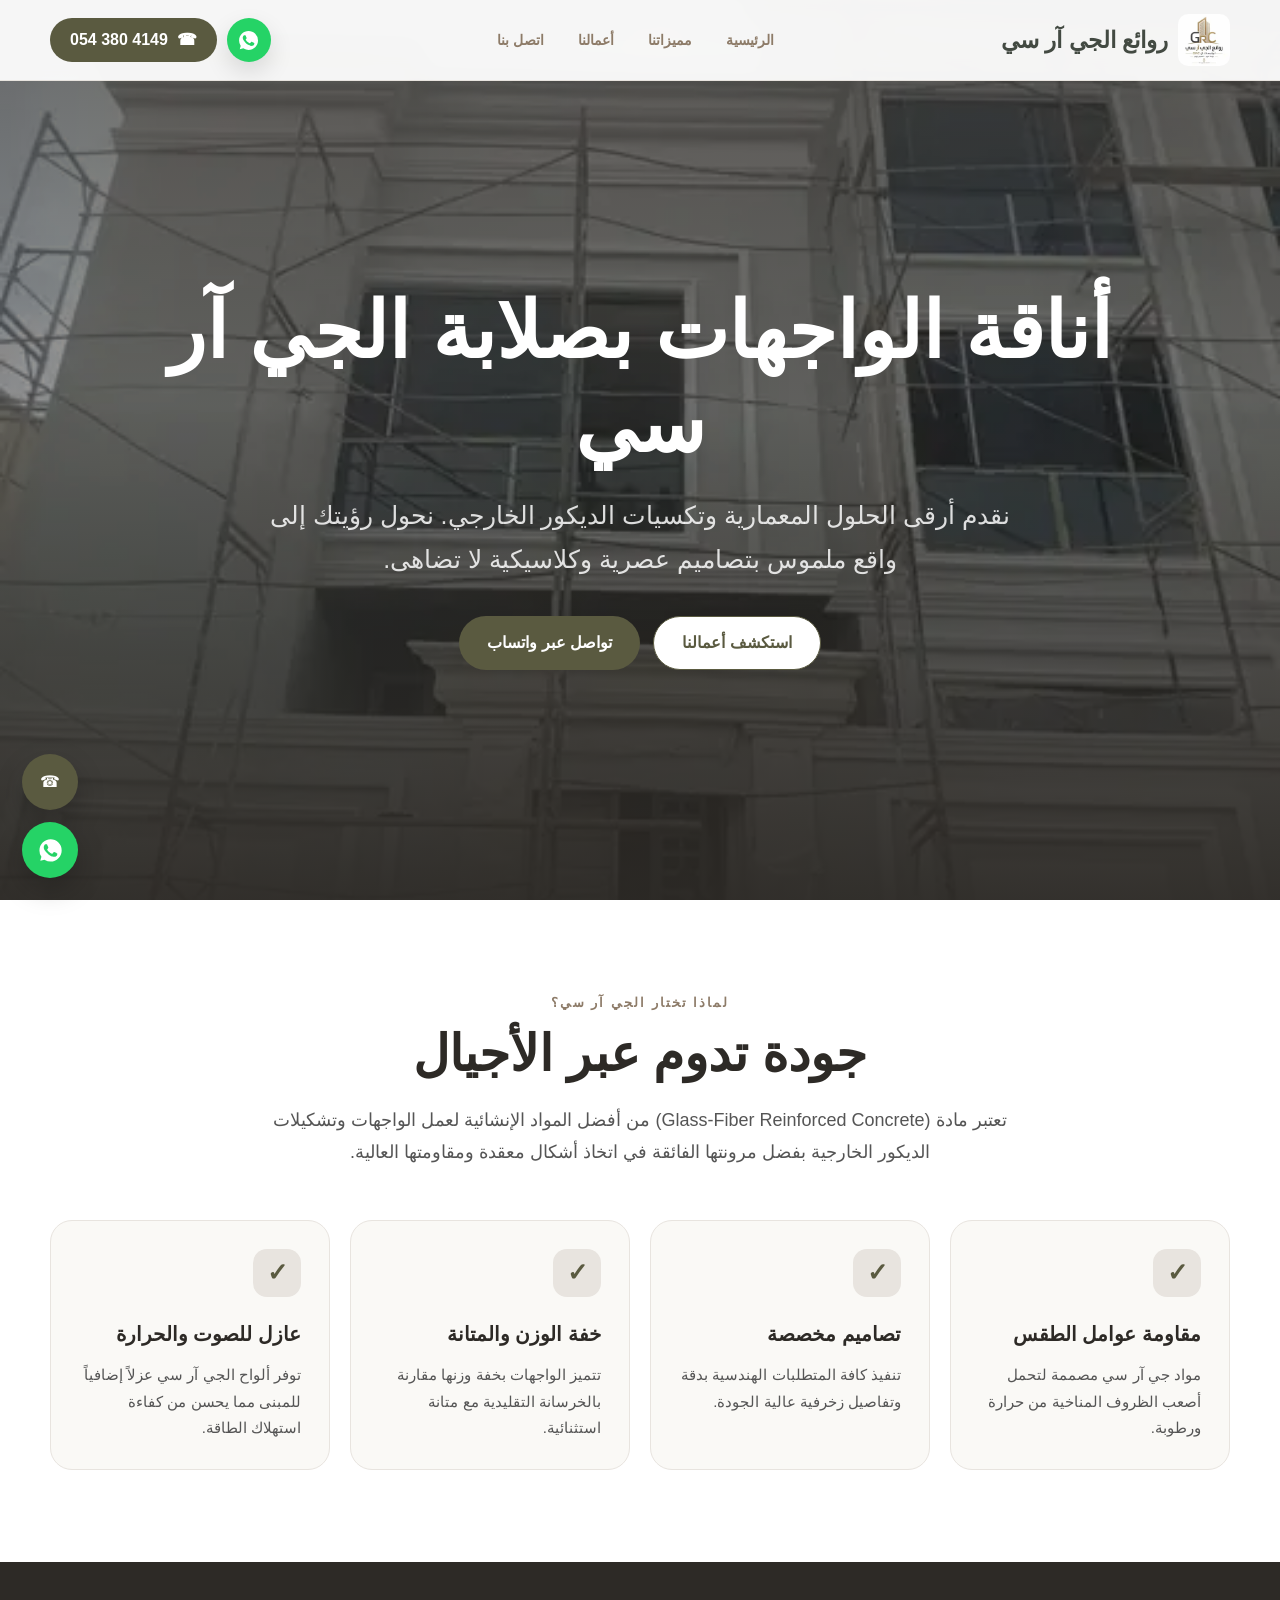
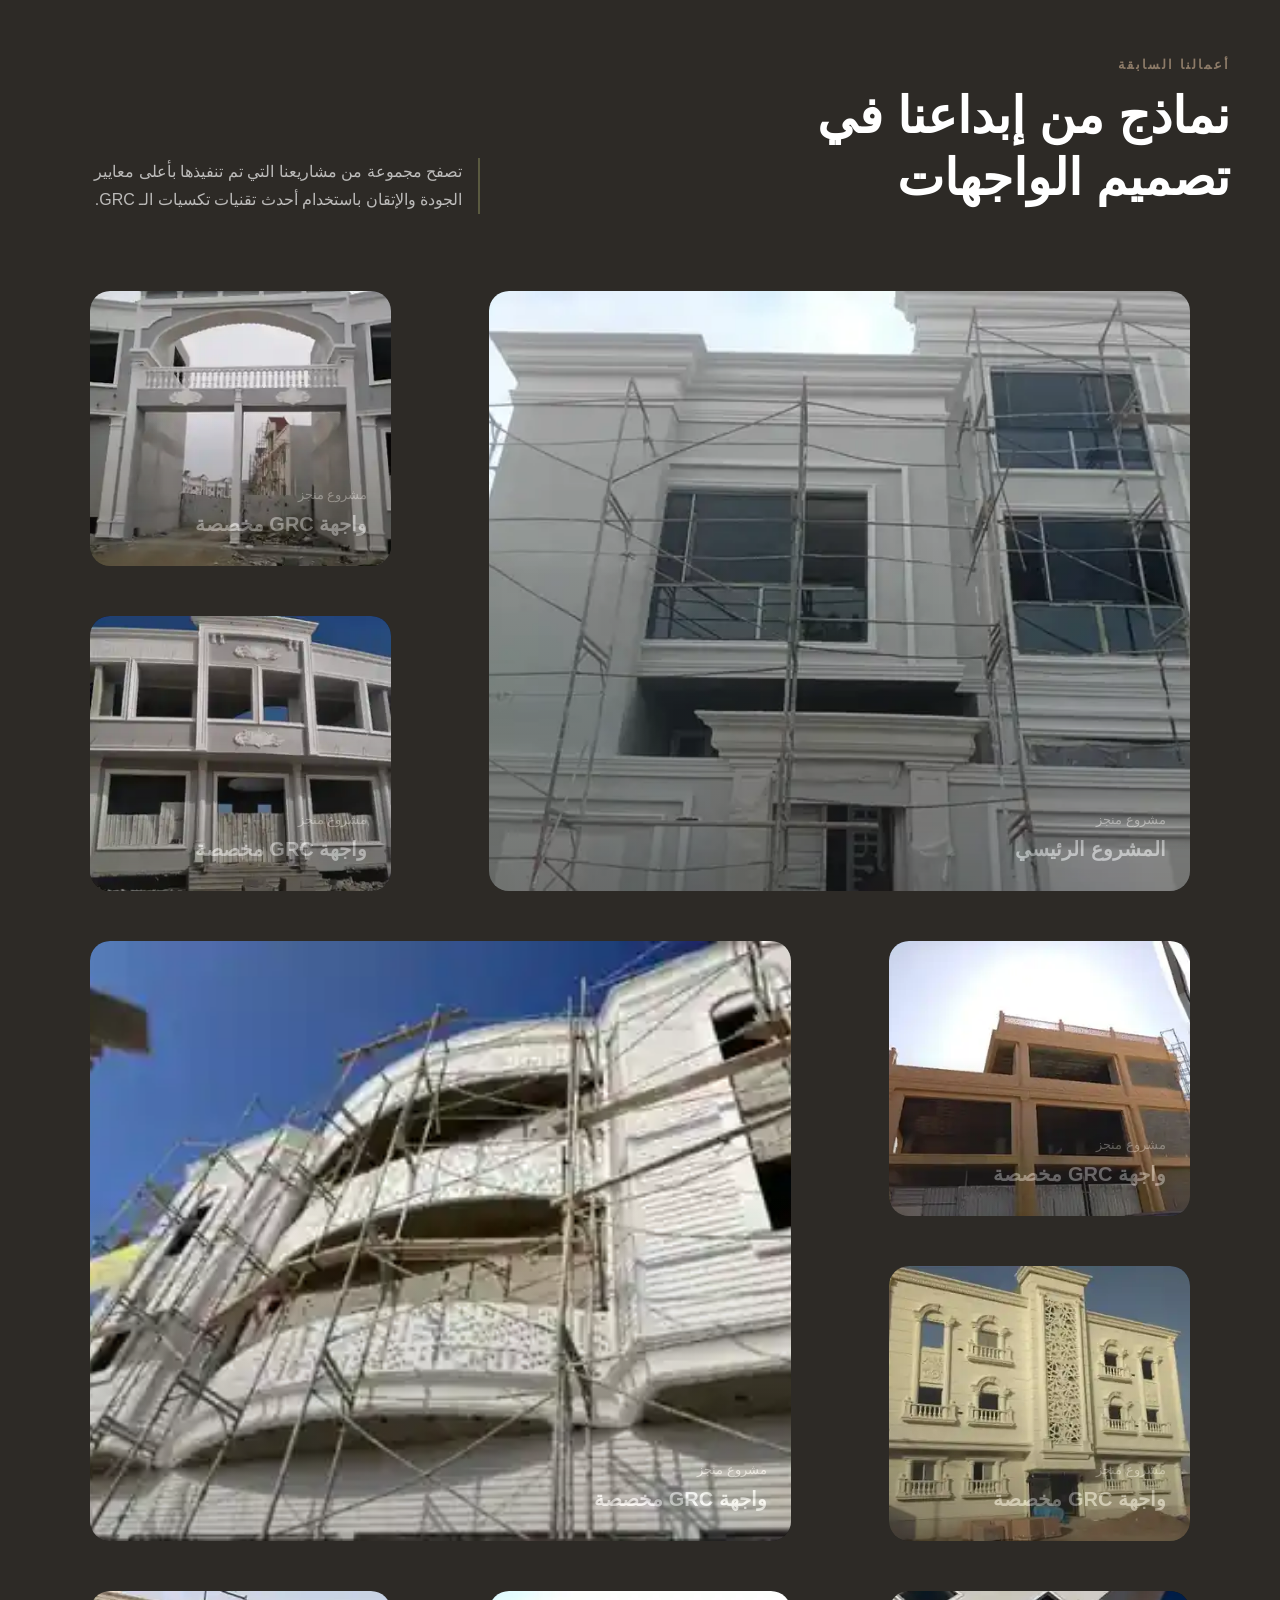
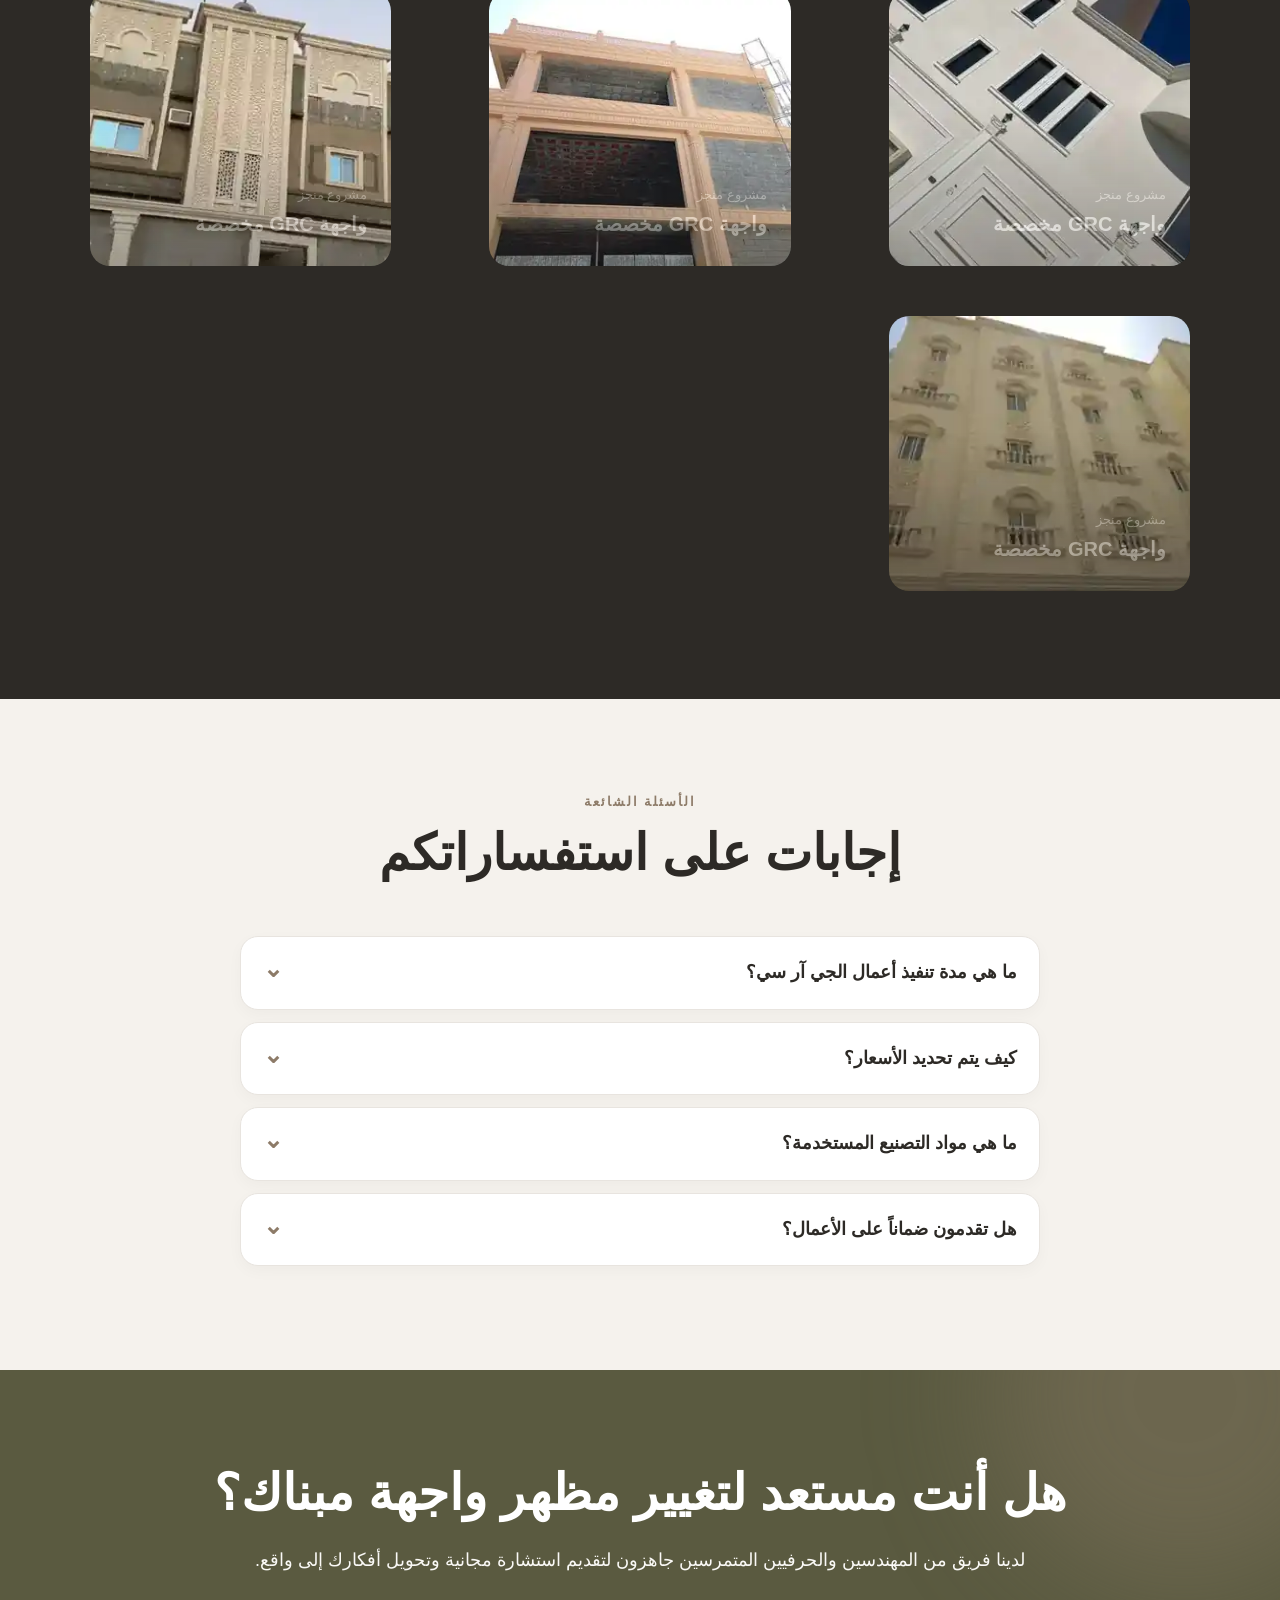
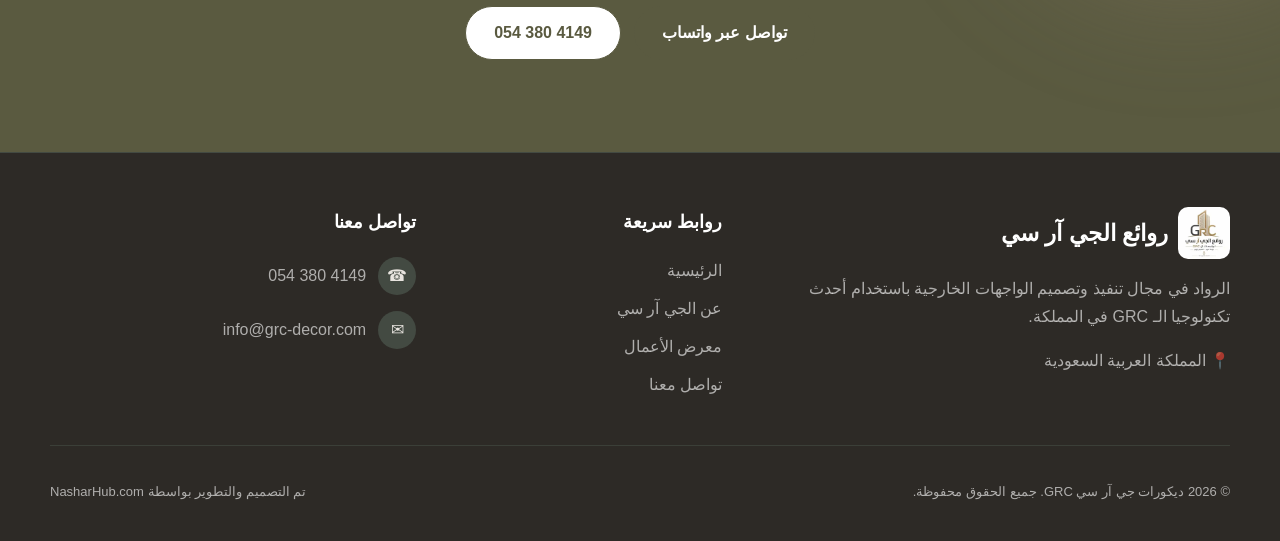
==== commit 5f6541d3: "Rebuild homepage as pure HTML5 with local GRC images" ====
--- a/index.html
+++ b/index.html
@@ -1 +1,107 @@
-<!DOCTYPE html><!--XIYkTubgPpl_ijWVh7uIM--><html lang="ar" dir="rtl" class="__variable_45314e"><head><meta charSet="utf-8"/><meta name="viewport" content="width=device-width, initial-scale=1"/><link rel="preload" href="/_next/static/media/01f0c602c274ea55-s.p.woff2" as="font" crossorigin="" type="font/woff2"/><link rel="preload" href="/_next/static/media/350b852752f8489d-s.p.woff2" as="font" crossorigin="" type="font/woff2"/><link rel="preload" as="image" href="https://res.cloudinary.com/dxvjqrb9l/image/upload/v1781978485/WhatsApp_Image_2026-06-20_at_5.52.55_PM_q41wyu.jpg" referrerPolicy="no-referrer"/><link rel="stylesheet" href="/_next/static/css/8e2d0d313f870b64.css" data-precedence="next"/><link rel="stylesheet" href="/_next/static/css/100c39747c3ce3e5.css" data-precedence="next"/><link rel="preload" as="script" fetchPriority="low" href="/_next/static/chunks/webpack-0545291ef5fa0cb8.js"/><script src="/_next/static/chunks/4bd1b696-21f374d1156f834a.js" async=""></script><script src="/_next/static/chunks/255-b742017c75bef0ba.js" async=""></script><script src="/_next/static/chunks/main-app-7c43c4ccc24e1de4.js" async=""></script><script src="/_next/static/chunks/873-09bea1c756548a68.js" async=""></script><script src="/_next/static/chunks/app/page-7ff1fde3789688be.js" async=""></script><meta name="next-size-adjust" content=""/><title>روائع الجي آر سي | ديكورات خارجية وواجهات GRC</title><meta name="description" content="متخصصون في تصميم وتنفيذ كافة أعمال الجي آر سي (GRC) للواجهات الخارجية. دقة في التنفيذ وفخامة للمشاريع المعمارية."/><meta name="author" content="روائع الجي آر سي"/><meta name="keywords" content="جي آر سي,ديكورات حجر,GRC,واجهات خارجية,ديكورات خارجية,تصميم واجهات,السعودية,ديكور خارجي GRC"/><meta name="creator" content="روائع الجي آر سي"/><meta name="publisher" content="روائع الجي آر سي"/><meta name="robots" content="index, follow"/><meta name="googlebot" content="index, follow, max-video-preview:-1, max-image-preview:large, max-snippet:-1"/><link rel="canonical" href="https://ais-pre-q6qdxtsyyuzj225d6tfugk-58521596277.europe-west2.run.app/"/><link rel="alternate" hrefLang="ar-SA" href="https://ais-pre-q6qdxtsyyuzj225d6tfugk-58521596277.europe-west2.run.app/"/><meta name="format-detection" content="telephone=no, address=no, email=no"/><meta property="og:title" content="روائع الجي آر سي | واجهات وتكسيات خارجية"/><meta property="og:description" content="واجهات GRC فخمة وديكورات خارجية مصممة خصيصاً للمباني الراقية. جودة تدوم عبر الأجيال."/><meta property="og:url" content="https://ais-pre-q6qdxtsyyuzj225d6tfugk-58521596277.europe-west2.run.app/"/><meta property="og:site_name" content="روائع الجي آر سي"/><meta property="og:locale" content="ar_SA"/><meta property="og:image" content="https://res.cloudinary.com/dxvjqrb9l/image/upload/v1781979854/%D8%B1%D9%88%D8%A7%D8%A6%D8%B9_%D8%A7%D9%84%D8%AC%D9%8A_%D8%A7%D8%B1_%D8%B3%D9%8A_sqc6zf.png"/><meta property="og:image:width" content="1200"/><meta property="og:image:height" content="630"/><meta property="og:image:alt" content="شعار روائع الجي آر سي"/><meta property="og:type" content="website"/><meta name="twitter:card" content="summary_large_image"/><meta name="twitter:title" content="روائع الجي آر سي | واجهات GRC"/><meta name="twitter:description" content="ديكور وتكسيات جي آر سي معمارية تناسب تطلعاتكم"/><meta name="twitter:image" content="https://res.cloudinary.com/dxvjqrb9l/image/upload/v1781979854/%D8%B1%D9%88%D8%A7%D8%A6%D8%B9_%D8%A7%D9%84%D8%AC%D9%8A_%D8%A7%D8%B1_%D8%B3%D9%8A_sqc6zf.png"/><link rel="icon" href="https://res.cloudinary.com/dxvjqrb9l/image/upload/v1781979854/%D8%B1%D9%88%D8%A7%D8%A6%D8%B9_%D8%A7%D9%84%D8%AC%D9%8A_%D8%A7%D8%B1_%D8%B3%D9%8A_sqc6zf.png"/><link rel="apple-touch-icon" href="https://res.cloudinary.com/dxvjqrb9l/image/upload/v1781979854/%D8%B1%D9%88%D8%A7%D8%A6%D8%B9_%D8%A7%D9%84%D8%AC%D9%8A_%D8%A7%D8%B1_%D8%B3%D9%8A_sqc6zf.png"/><script src="/_next/static/chunks/polyfills-42372ed130431b0a.js" noModule=""></script></head><body class="font-cairo bg-slate-50 text-slate-900"><div hidden=""><!--$--><!--/$--></div><div class="min-h-screen bg-[#FAF9F6] font-sans"><nav class="fixed top-0 left-0 right-0 z-50 bg-white/90 backdrop-blur-md border-b border-[#E8E4DF]"><div class="max-w-7xl mx-auto px-4 sm:px-6 lg:px-8"><div class="flex justify-between items-center h-20"><div class="flex items-center"><a class="flex items-center gap-2" href="#home"><img alt="روائع الجي آر سي" referrerPolicy="no-referrer" loading="lazy" width="48" height="48" decoding="async" data-nimg="1" class="object-contain" style="color:transparent" src="https://res.cloudinary.com/dxvjqrb9l/image/upload/v1781979854/%D8%B1%D9%88%D8%A7%D8%A6%D8%B9_%D8%A7%D9%84%D8%AC%D9%8A_%D8%A7%D8%B1_%D8%B3%D9%8A_sqc6zf.png"/><span class="text-2xl font-bold text-[#434A42] hidden sm:block">روائع الجي آر سي</span></a></div><div class="hidden md:flex gap-10 items-center font-medium text-[#8D7B68] uppercase text-sm tracking-widest"><a class="hover:text-[#5A5A40] transition" href="#home">الرئيسية</a><a class="hover:text-[#5A5A40] transition" href="#about">مميزاتنا</a><a class="hover:text-[#5A5A40] transition" href="#gallery">أعمالنا</a><a class="hover:text-[#5A5A40] transition" href="#contact">اتصل بنا</a></div><div class="hidden md:flex items-center gap-3"><a href="https://wa.me/966543804149" target="_blank" rel="noopener noreferrer" class="inline-flex items-center justify-center w-11 h-11 bg-[#25D366] text-white rounded-full hover:bg-[#128C7E] transition shadow-lg shadow-[#25D366]/30" title="تواصل معنا عبر واتساب"><svg viewBox="0 0 24 24" fill="currentColor" class="w-6 h-6"><path d="M17.472 14.382c-.297-.149-1.758-.867-2.03-.967-.273-.099-.471-.148-.67.15-.197.297-.767.966-.94 1.164-.173.199-.347.223-.644.075-.297-.15-1.255-.463-2.39-1.475-.883-.788-1.48-1.761-1.653-2.059-.173-.297-.018-.458.13-.606.134-.133.298-.347.446-.52.149-.174.198-.298.298-.497.099-.198.05-.371-.025-.52-.075-.149-.669-1.612-.916-2.207-.242-.579-.487-.5-.669-.51a12.8 12.8 0 0 0-.57-.01c-.198 0-.52.074-.792.372-.272.297-1.04 1.016-1.04 2.479 0 1.462 1.065 2.875 1.213 3.074.149.198 2.096 3.2 5.077 4.487.709.306 1.262.489 1.694.625.712.227 1.36.195 1.871.118.571-.085 1.758-.719 2.006-1.413.248-.694.248-1.289.173-1.413-.074-.124-.272-.198-.57-.347m-5.421 7.403h-.004a9.87 9.87 0 0 1-5.031-1.378l-.361-.214-3.741.982.998-3.648-.235-.374a9.86 9.86 0 0 1-1.51-5.26c.001-5.45 4.436-9.884 9.888-9.884 2.64 0 5.122 1.03 6.988 2.898a9.825 9.825 0 0 1 2.893 6.994c-.003 5.45-4.437 9.884-9.885 9.884m8.413-18.297A11.815 11.815 0 0 0 12.05 0C5.495 0 .16 5.335.157 11.892c0 2.096.547 4.142 1.588 5.945L.057 24l6.305-1.654a11.882 11.882 0 0 0 5.683 1.448h.005c6.554 0 11.89-5.335 11.893-11.893a11.821 11.821 0 0 0-3.48-8.413Z"></path></svg></a><a href="tel:0543804149" class="inline-flex items-center justify-center px-6 py-2.5 bg-[#5A5A40] text-white font-medium rounded-full hover:bg-[#434A42] transition shadow-lg shadow-[#5A5A40]/30"><svg xmlns="http://www.w3.org/2000/svg" width="24" height="24" viewBox="0 0 24 24" fill="none" stroke="currentColor" stroke-width="2" stroke-linecap="round" stroke-linejoin="round" class="lucide lucide-phone w-4 h-4 ml-2" aria-hidden="true"><path d="M13.832 16.568a1 1 0 0 0 1.213-.303l.355-.465A2 2 0 0 1 17 15h3a2 2 0 0 1 2 2v3a2 2 0 0 1-2 2A18 18 0 0 1 2 4a2 2 0 0 1 2-2h3a2 2 0 0 1 2 2v3a2 2 0 0 1-.8 1.6l-.468.351a1 1 0 0 0-.292 1.233 14 14 0 0 0 6.392 6.384"></path></svg><span class="tabular-nums">054 380 4149</span></a></div><div class="md:hidden flex items-center"><button class="text-[#8D7B68] hover:text-[#5A5A40] focus:outline-none p-2"><svg xmlns="http://www.w3.org/2000/svg" width="24" height="24" viewBox="0 0 24 24" fill="none" stroke="currentColor" stroke-width="2" stroke-linecap="round" stroke-linejoin="round" class="lucide lucide-menu w-6 h-6" aria-hidden="true"><path d="M4 5h16"></path><path d="M4 12h16"></path><path d="M4 19h16"></path></svg></button></div></div></div></nav><section id="home" class="relative h-screen flex items-center justify-center overflow-hidden"><div class="absolute inset-0 z-0 bg-[#2D2A26]"><img alt="Hero Background" referrerPolicy="no-referrer" decoding="async" data-nimg="fill" class="w-full h-full object-cover opacity-60" style="position:absolute;height:100%;width:100%;left:0;top:0;right:0;bottom:0;color:transparent" src="https://res.cloudinary.com/dxvjqrb9l/image/upload/v1781978485/WhatsApp_Image_2026-06-20_at_5.52.55_PM_q41wyu.jpg"/></div><div class="absolute inset-0 bg-gradient-to-t from-[#2D2A26] via-transparent to-[#2D2A26]/40 z-0"></div><div class="relative z-10 max-w-5xl mx-auto px-4 text-center text-white mt-16"><h1 class="text-5xl md:text-7xl font-bold tracking-tight mb-6 leading-tight" style="opacity:0;transform:translateY(20px)">أناقة الواجهات بصلابة الجي آر سي</h1><p class="text-xl md:text-2xl text-white/80 mb-10 max-w-3xl mx-auto leading-relaxed" style="opacity:0;transform:translateY(20px)">نقدم أرقى الحلول المعمارية وتكسيات الديكور الخارجي. نحول رؤيتك إلى واقع ملموس بتصاميم عصرية وكلاسيكية لا تضاهى.</p><div class="flex flex-col sm:flex-row gap-4 justify-center items-center" style="opacity:0;transform:translateY(20px)"><a href="#gallery" class="px-8 py-4 bg-white text-[#5A5A40] font-bold rounded-full border border-[#5A5A40] hover:bg-[#F5F2ED] transition shadow-xl">استكشف أعمالنا</a><a href="https://wa.me/966543804149" target="_blank" rel="noopener noreferrer" class="px-8 py-4 bg-[#5A5A40] text-white font-bold rounded-full hover:bg-[#434A42] transition shadow-xl shadow-[#5A5A40]/20 flex items-center gap-2"><svg xmlns="http://www.w3.org/2000/svg" width="24" height="24" viewBox="0 0 24 24" fill="none" stroke="currentColor" stroke-width="2" stroke-linecap="round" stroke-linejoin="round" class="lucide lucide-phone w-5 h-5" aria-hidden="true"><path d="M13.832 16.568a1 1 0 0 0 1.213-.303l.355-.465A2 2 0 0 1 17 15h3a2 2 0 0 1 2 2v3a2 2 0 0 1-2 2A18 18 0 0 1 2 4a2 2 0 0 1 2-2h3a2 2 0 0 1 2 2v3a2 2 0 0 1-.8 1.6l-.468.351a1 1 0 0 0-.292 1.233 14 14 0 0 0 6.392 6.384"></path></svg>تواصل عبر واتساب</a></div></div><div class="absolute bottom-10 left-1/2 -translate-x-1/2 z-10 text-white" style="opacity:0"><svg xmlns="http://www.w3.org/2000/svg" width="24" height="24" viewBox="0 0 24 24" fill="none" stroke="currentColor" stroke-width="2" stroke-linecap="round" stroke-linejoin="round" class="lucide lucide-chevron-down w-8 h-8" aria-hidden="true"><path d="m6 9 6 6 6-6"></path></svg></div></section><section id="about" class="py-24 bg-white"><div class="max-w-7xl mx-auto px-4 sm:px-6 lg:px-8"><div class="text-center max-w-3xl mx-auto mb-16"><h2 class="text-sm font-bold text-[#8D7B68] uppercase tracking-widest mb-2">لماذا تختار الجي آر سي؟</h2><h3 class="text-3xl md:text-4xl font-bold text-[#2D2A26] mb-6">جودة تدوم عبر الأجيال</h3><p class="text-lg text-[#555]">تعتبر مادة (Glass-Fiber Reinforced Concrete) من أفضل المواد الإنشائية لعمل الواجهات وتشكيلات الديكور الخارجية بفضل مرونتها الفائقة في اتخاذ أشكال معقدة ومقاومتها العالية.</p></div><div class="grid md:grid-cols-2 lg:grid-cols-4 gap-8"><div class="bg-[#FAF9F6] rounded-2xl p-8 border border-[#E8E4DF] hover:border-[#DED9D2] hover:bg-[#F5F2ED]/50 transition-colors" style="opacity:0;transform:translateY(20px)"><div class="w-12 h-12 bg-[#E8E4DF] text-[#5A5A40] rounded-xl flex items-center justify-center mb-6"><svg xmlns="http://www.w3.org/2000/svg" width="24" height="24" viewBox="0 0 24 24" fill="none" stroke="currentColor" stroke-width="2" stroke-linecap="round" stroke-linejoin="round" class="lucide lucide-circle-check-big w-6 h-6" aria-hidden="true"><path d="M21.801 10A10 10 0 1 1 17 3.335"></path><path d="m9 11 3 3L22 4"></path></svg></div><h4 class="text-xl font-bold text-[#2D2A26] mb-3">مقاومة عوامل الطقس</h4><p class="text-[#555] leading-relaxed">مواد جي آر سي مصممة لتحمل أصعب الظروف المناخية من حرارة ورطوبة.</p></div><div class="bg-[#FAF9F6] rounded-2xl p-8 border border-[#E8E4DF] hover:border-[#DED9D2] hover:bg-[#F5F2ED]/50 transition-colors" style="opacity:0;transform:translateY(20px)"><div class="w-12 h-12 bg-[#E8E4DF] text-[#5A5A40] rounded-xl flex items-center justify-center mb-6"><svg xmlns="http://www.w3.org/2000/svg" width="24" height="24" viewBox="0 0 24 24" fill="none" stroke="currentColor" stroke-width="2" stroke-linecap="round" stroke-linejoin="round" class="lucide lucide-circle-check-big w-6 h-6" aria-hidden="true"><path d="M21.801 10A10 10 0 1 1 17 3.335"></path><path d="m9 11 3 3L22 4"></path></svg></div><h4 class="text-xl font-bold text-[#2D2A26] mb-3">تصاميم مخصصة</h4><p class="text-[#555] leading-relaxed">تنفيذ كافة المتطلبات الهندسية بدقة وتفاصيل زخرفية عالية الجودة.</p></div><div class="bg-[#FAF9F6] rounded-2xl p-8 border border-[#E8E4DF] hover:border-[#DED9D2] hover:bg-[#F5F2ED]/50 transition-colors" style="opacity:0;transform:translateY(20px)"><div class="w-12 h-12 bg-[#E8E4DF] text-[#5A5A40] rounded-xl flex items-center justify-center mb-6"><svg xmlns="http://www.w3.org/2000/svg" width="24" height="24" viewBox="0 0 24 24" fill="none" stroke="currentColor" stroke-width="2" stroke-linecap="round" stroke-linejoin="round" class="lucide lucide-circle-check-big w-6 h-6" aria-hidden="true"><path d="M21.801 10A10 10 0 1 1 17 3.335"></path><path d="m9 11 3 3L22 4"></path></svg></div><h4 class="text-xl font-bold text-[#2D2A26] mb-3">خفة الوزن والمتانة</h4><p class="text-[#555] leading-relaxed">تتميز الواجهات بخفة وزنها مقارنة بالخرسانة التقليدية مع متانة استثنائية.</p></div><div class="bg-[#FAF9F6] rounded-2xl p-8 border border-[#E8E4DF] hover:border-[#DED9D2] hover:bg-[#F5F2ED]/50 transition-colors" style="opacity:0;transform:translateY(20px)"><div class="w-12 h-12 bg-[#E8E4DF] text-[#5A5A40] rounded-xl flex items-center justify-center mb-6"><svg xmlns="http://www.w3.org/2000/svg" width="24" height="24" viewBox="0 0 24 24" fill="none" stroke="currentColor" stroke-width="2" stroke-linecap="round" stroke-linejoin="round" class="lucide lucide-circle-check-big w-6 h-6" aria-hidden="true"><path d="M21.801 10A10 10 0 1 1 17 3.335"></path><path d="m9 11 3 3L22 4"></path></svg></div><h4 class="text-xl font-bold text-[#2D2A26] mb-3">عازل للصوت والحرارة</h4><p class="text-[#555] leading-relaxed">توفر ألواح الجي آر سي عزلاً إضافياً للمبنى مما يحسن من كفاءة استهلاك الطاقة.</p></div></div></div></section><section id="gallery" class="py-24 bg-[#2D2A26] text-white"><div class="max-w-7xl mx-auto px-4 sm:px-6 lg:px-8"><div class="flex flex-col md:flex-row md:items-end justify-between mb-16 gap-6"><div class="max-w-2xl"><h2 class="text-sm font-bold text-[#8D7B68] uppercase tracking-widest mb-2">أعمالنا السابقة</h2><h3 class="text-3xl md:text-5xl font-bold text-white leading-tight">نماذج من إبداعنا في<br/> تصميم الواجهات</h3></div><div><p class="text-white/70 max-w-sm border-r-2 border-[#5A5A40] pr-4">تصفح مجموعة من مشاريعنا التي تم تنفيذها بأعلى معايير الجودة والإتقان باستخدام أحدث تقنيات تكسيات الـ GRC.</p></div></div><div class="grid grid-cols-1 md:grid-cols-2 lg:grid-cols-3 gap-6"><div class="relative rounded-2xl overflow-hidden group md:col-span-2 md:row-span-2 cursor-pointer" style="opacity:0;transform:scale(0.95)"><div class="aspect-[4/3] w-full h-full relative"><img alt="المشروع الرئيسي" referrerPolicy="no-referrer" loading="lazy" decoding="async" data-nimg="fill" class="object-cover transition-transform duration-700 group-hover:scale-105" style="position:absolute;height:100%;width:100%;left:0;top:0;right:0;bottom:0;color:transparent" src="https://res.cloudinary.com/dxvjqrb9l/image/upload/v1781978485/WhatsApp_Image_2026-06-20_at_5.52.55_PM_q41wyu.jpg"/><div class="absolute inset-0 bg-gradient-to-t from-[#2D2A26]/80 via-transparent to-transparent opacity-0 group-hover:opacity-100 transition-opacity duration-300 flex flex-col justify-end p-6"><span class="text-[#E8E4DF] font-medium mb-1">مشروع منجز</span><h4 class="text-white text-xl font-bold">المشروع الرئيسي</h4></div></div></div><div class="relative rounded-2xl overflow-hidden group cursor-pointer " style="opacity:0;transform:scale(0.95)"><div class="aspect-[4/3] w-full h-full relative"><img alt="عمل ديكور جي آر سي 2" referrerPolicy="no-referrer" loading="lazy" decoding="async" data-nimg="fill" class="object-cover transition-transform duration-700 group-hover:scale-105" style="position:absolute;height:100%;width:100%;left:0;top:0;right:0;bottom:0;color:transparent" src="https://res.cloudinary.com/dxvjqrb9l/image/upload/v1781978485/WhatsApp_Image_2026-06-20_at_5.52.55_PM_4_mkhfu1.jpg"/><div class="absolute inset-0 bg-gradient-to-t from-[#2D2A26]/80 via-transparent to-transparent opacity-0 group-hover:opacity-100 transition-opacity duration-300 flex flex-col justify-end p-6"><span class="text-[#E8E4DF] font-medium mb-1">مشروع منجز</span><h4 class="text-white text-xl font-bold">واجهة GRC مخصصة</h4></div></div></div><div class="relative rounded-2xl overflow-hidden group cursor-pointer " style="opacity:0;transform:scale(0.95)"><div class="aspect-[4/3] w-full h-full relative"><img alt="عمل ديكور جي آر سي 3" referrerPolicy="no-referrer" loading="lazy" decoding="async" data-nimg="fill" class="object-cover transition-transform duration-700 group-hover:scale-105" style="position:absolute;height:100%;width:100%;left:0;top:0;right:0;bottom:0;color:transparent" src="https://res.cloudinary.com/dxvjqrb9l/image/upload/v1781978484/WhatsApp_Image_2026-06-20_at_5.52.55_PM_2_kklufc.jpg"/><div class="absolute inset-0 bg-gradient-to-t from-[#2D2A26]/80 via-transparent to-transparent opacity-0 group-hover:opacity-100 transition-opacity duration-300 flex flex-col justify-end p-6"><span class="text-[#E8E4DF] font-medium mb-1">مشروع منجز</span><h4 class="text-white text-xl font-bold">واجهة GRC مخصصة</h4></div></div></div><div class="relative rounded-2xl overflow-hidden group cursor-pointer " style="opacity:0;transform:scale(0.95)"><div class="aspect-[4/3] w-full h-full relative"><img alt="عمل ديكور جي آر سي 4" referrerPolicy="no-referrer" loading="lazy" decoding="async" data-nimg="fill" class="object-cover transition-transform duration-700 group-hover:scale-105" style="position:absolute;height:100%;width:100%;left:0;top:0;right:0;bottom:0;color:transparent" src="https://res.cloudinary.com/dxvjqrb9l/image/upload/v1781978484/WhatsApp_Image_2026-06-20_at_5.52.53_PM_1_wiv0v2.jpg"/><div class="absolute inset-0 bg-gradient-to-t from-[#2D2A26]/80 via-transparent to-transparent opacity-0 group-hover:opacity-100 transition-opacity duration-300 flex flex-col justify-end p-6"><span class="text-[#E8E4DF] font-medium mb-1">مشروع منجز</span><h4 class="text-white text-xl font-bold">واجهة GRC مخصصة</h4></div></div></div><div class="relative rounded-2xl overflow-hidden group cursor-pointer md:col-span-2 md:row-span-2" style="opacity:0;transform:scale(0.95)"><div class="aspect-[4/3] w-full h-full relative"><img alt="عمل ديكور جي آر سي 5" referrerPolicy="no-referrer" loading="lazy" decoding="async" data-nimg="fill" class="object-cover transition-transform duration-700 group-hover:scale-105" style="position:absolute;height:100%;width:100%;left:0;top:0;right:0;bottom:0;color:transparent" src="https://res.cloudinary.com/dxvjqrb9l/image/upload/v1781978483/WhatsApp_Image_2026-06-20_at_5.52.52_PM_2_jhgtne.jpg"/><div class="absolute inset-0 bg-gradient-to-t from-[#2D2A26]/80 via-transparent to-transparent opacity-0 group-hover:opacity-100 transition-opacity duration-300 flex flex-col justify-end p-6"><span class="text-[#E8E4DF] font-medium mb-1">مشروع منجز</span><h4 class="text-white text-xl font-bold">واجهة GRC مخصصة</h4></div></div></div><div class="relative rounded-2xl overflow-hidden group cursor-pointer " style="opacity:0;transform:scale(0.95)"><div class="aspect-[4/3] w-full h-full relative"><img alt="عمل ديكور جي آر سي 6" referrerPolicy="no-referrer" loading="lazy" decoding="async" data-nimg="fill" class="object-cover transition-transform duration-700 group-hover:scale-105" style="position:absolute;height:100%;width:100%;left:0;top:0;right:0;bottom:0;color:transparent" src="https://res.cloudinary.com/dxvjqrb9l/image/upload/v1781978483/WhatsApp_Image_2026-06-20_at_5.52.54_PM_czhb1y.jpg"/><div class="absolute inset-0 bg-gradient-to-t from-[#2D2A26]/80 via-transparent to-transparent opacity-0 group-hover:opacity-100 transition-opacity duration-300 flex flex-col justify-end p-6"><span class="text-[#E8E4DF] font-medium mb-1">مشروع منجز</span><h4 class="text-white text-xl font-bold">واجهة GRC مخصصة</h4></div></div></div><div class="relative rounded-2xl overflow-hidden group cursor-pointer " style="opacity:0;transform:scale(0.95)"><div class="aspect-[4/3] w-full h-full relative"><img alt="عمل ديكور جي آر سي 7" referrerPolicy="no-referrer" loading="lazy" decoding="async" data-nimg="fill" class="object-cover transition-transform duration-700 group-hover:scale-105" style="position:absolute;height:100%;width:100%;left:0;top:0;right:0;bottom:0;color:transparent" src="https://res.cloudinary.com/dxvjqrb9l/image/upload/v1781978484/WhatsApp_Image_2026-06-20_at_5.52.55_PM_3_p0oqel.jpg"/><div class="absolute inset-0 bg-gradient-to-t from-[#2D2A26]/80 via-transparent to-transparent opacity-0 group-hover:opacity-100 transition-opacity duration-300 flex flex-col justify-end p-6"><span class="text-[#E8E4DF] font-medium mb-1">مشروع منجز</span><h4 class="text-white text-xl font-bold">واجهة GRC مخصصة</h4></div></div></div><div class="relative rounded-2xl overflow-hidden group cursor-pointer " style="opacity:0;transform:scale(0.95)"><div class="aspect-[4/3] w-full h-full relative"><img alt="عمل ديكور جي آر سي 8" referrerPolicy="no-referrer" loading="lazy" decoding="async" data-nimg="fill" class="object-cover transition-transform duration-700 group-hover:scale-105" style="position:absolute;height:100%;width:100%;left:0;top:0;right:0;bottom:0;color:transparent" src="https://res.cloudinary.com/dxvjqrb9l/image/upload/v1781978484/WhatsApp_Image_2026-06-20_at_5.52.55_PM_1_kp01zf.jpg"/><div class="absolute inset-0 bg-gradient-to-t from-[#2D2A26]/80 via-transparent to-transparent opacity-0 group-hover:opacity-100 transition-opacity duration-300 flex flex-col justify-end p-6"><span class="text-[#E8E4DF] font-medium mb-1">مشروع منجز</span><h4 class="text-white text-xl font-bold">واجهة GRC مخصصة</h4></div></div></div><div class="relative rounded-2xl overflow-hidden group cursor-pointer " style="opacity:0;transform:scale(0.95)"><div class="aspect-[4/3] w-full h-full relative"><img alt="عمل ديكور جي آر سي 9" referrerPolicy="no-referrer" loading="lazy" decoding="async" data-nimg="fill" class="object-cover transition-transform duration-700 group-hover:scale-105" style="position:absolute;height:100%;width:100%;left:0;top:0;right:0;bottom:0;color:transparent" src="https://res.cloudinary.com/dxvjqrb9l/image/upload/v1781978484/WhatsApp_Image_2026-06-20_at_5.52.52_PM_uuuzvw.jpg"/><div class="absolute inset-0 bg-gradient-to-t from-[#2D2A26]/80 via-transparent to-transparent opacity-0 group-hover:opacity-100 transition-opacity duration-300 flex flex-col justify-end p-6"><span class="text-[#E8E4DF] font-medium mb-1">مشروع منجز</span><h4 class="text-white text-xl font-bold">واجهة GRC مخصصة</h4></div></div></div><div class="relative rounded-2xl overflow-hidden group cursor-pointer " style="opacity:0;transform:scale(0.95)"><div class="aspect-[4/3] w-full h-full relative"><img alt="عمل ديكور جي آر سي 10" referrerPolicy="no-referrer" loading="lazy" decoding="async" data-nimg="fill" class="object-cover transition-transform duration-700 group-hover:scale-105" style="position:absolute;height:100%;width:100%;left:0;top:0;right:0;bottom:0;color:transparent" src="https://res.cloudinary.com/dxvjqrb9l/image/upload/v1781978483/WhatsApp_Image_2026-06-20_at_5.52.52_PM_1_fhxhup.jpg"/><div class="absolute inset-0 bg-gradient-to-t from-[#2D2A26]/80 via-transparent to-transparent opacity-0 group-hover:opacity-100 transition-opacity duration-300 flex flex-col justify-end p-6"><span class="text-[#E8E4DF] font-medium mb-1">مشروع منجز</span><h4 class="text-white text-xl font-bold">واجهة GRC مخصصة</h4></div></div></div></div></div></section><section id="faq" class="py-24 bg-[#F5F2ED]"><div class="max-w-3xl mx-auto px-4 sm:px-6 lg:px-8"><div class="text-center mb-16"><h2 class="text-sm font-bold text-[#8D7B68] uppercase tracking-widest mb-2">الأسئلة الشائعة</h2><h3 class="text-3xl md:text-4xl font-bold text-[#2D2A26]">إجابات على استفساراتكم</h3></div><div class="space-y-4"><details class="group bg-white rounded-2xl border border-[#E8E4DF] p-6 shadow-sm"><summary class="flex items-center justify-between font-bold text-[#2D2A26] cursor-pointer text-lg list-none">ما هي مدة تنفيذ أعمال الجي آر سي؟<svg xmlns="http://www.w3.org/2000/svg" width="24" height="24" viewBox="0 0 24 24" fill="none" stroke="currentColor" stroke-width="2" stroke-linecap="round" stroke-linejoin="round" class="lucide lucide-chevron-down w-5 h-5 text-[#8D7B68] group-open:rotate-180 transition-transform" aria-hidden="true"><path d="m6 9 6 6 6-6"></path></svg></summary><p class="text-[#555] mt-4 leading-relaxed">تعتمد المدة على حجم المشروع وتعقيد التصميم، ولكننا نلتزم بجدول زمني دقيق يتم الاتفاق عليه مسبقاً مع العميل.</p></details><details class="group bg-white rounded-2xl border border-[#E8E4DF] p-6 shadow-sm"><summary class="flex items-center justify-between font-bold text-[#2D2A26] cursor-pointer text-lg list-none">كيف يتم تحديد الأسعار؟<svg xmlns="http://www.w3.org/2000/svg" width="24" height="24" viewBox="0 0 24 24" fill="none" stroke="currentColor" stroke-width="2" stroke-linecap="round" stroke-linejoin="round" class="lucide lucide-chevron-down w-5 h-5 text-[#8D7B68] group-open:rotate-180 transition-transform" aria-hidden="true"><path d="m6 9 6 6 6-6"></path></svg></summary><p class="text-[#555] mt-4 leading-relaxed">يتم تحديد الأسعار بناءً على كميات الخامات المستخدمة، تفاصيل الزخارف، ومساحة المشروع، ونقدم عروض أسعار تنافسية تلبي احتياجاتكم.</p></details><details class="group bg-white rounded-2xl border border-[#E8E4DF] p-6 shadow-sm"><summary class="flex items-center justify-between font-bold text-[#2D2A26] cursor-pointer text-lg list-none">ما هي مواد التصنيع المستخدمة؟<svg xmlns="http://www.w3.org/2000/svg" width="24" height="24" viewBox="0 0 24 24" fill="none" stroke="currentColor" stroke-width="2" stroke-linecap="round" stroke-linejoin="round" class="lucide lucide-chevron-down w-5 h-5 text-[#8D7B68] group-open:rotate-180 transition-transform" aria-hidden="true"><path d="m6 9 6 6 6-6"></path></svg></summary><p class="text-[#555] mt-4 leading-relaxed">نستخدم أفضل أنواع الخرسانة المسلحة بالألياف الزجاجية (GRC) عالية الجودة لضمان القوة والمتانة ومقاومة كافة العوامل الجوية.</p></details><details class="group bg-white rounded-2xl border border-[#E8E4DF] p-6 shadow-sm"><summary class="flex items-center justify-between font-bold text-[#2D2A26] cursor-pointer text-lg list-none">هل تقدمون ضماناً على الأعمال؟<svg xmlns="http://www.w3.org/2000/svg" width="24" height="24" viewBox="0 0 24 24" fill="none" stroke="currentColor" stroke-width="2" stroke-linecap="round" stroke-linejoin="round" class="lucide lucide-chevron-down w-5 h-5 text-[#8D7B68] group-open:rotate-180 transition-transform" aria-hidden="true"><path d="m6 9 6 6 6-6"></path></svg></summary><p class="text-[#555] mt-4 leading-relaxed">نعم، نقدم ضماناً حقيقياً على جودة التنفيذ والمواد المستخدمة لضمان رضاكم التام وطول عمر الديكورات.</p></details></div></div></section><section id="contact" class="py-24 bg-[#5A5A40] relative overflow-hidden"><div class="absolute -inset-x-20 -top-20 bg-[#8D7B68] w-96 h-96 rounded-full blur-3xl opacity-50 mix-blend-screen pointer-events-none"></div><div class="max-w-4xl mx-auto px-4 text-center relative z-10 text-white"><h2 class="text-4xl md:text-5xl font-bold mb-8">هل أنت مستعد لتغيير مظهر واجهة مبناك؟</h2><p class="text-xl mb-12 text-[#FAF9F6]">لدينا فريق من المهندسين والحرفيين المتمرسين جاهزون لتقديم استشارة مجانية وتحويل أفكارك إلى واقع.</p><div class="flex flex-col sm:flex-row justify-center items-center gap-6"><a href="mailto:info@example.com" class="w-full sm:w-auto px-8 py-4 bg-[#2D2A26]/40 text-white font-bold rounded-full hover:bg-[#2D2A26]/60 transition backdrop-blur-sm border border-[#8D7B68]/50 flex items-center justify-center gap-3"><svg xmlns="http://www.w3.org/2000/svg" width="24" height="24" viewBox="0 0 24 24" fill="none" stroke="currentColor" stroke-width="2" stroke-linecap="round" stroke-linejoin="round" class="lucide lucide-mail w-5 h-5" aria-hidden="true"><path d="m22 7-8.991 5.727a2 2 0 0 1-2.009 0L2 7"></path><rect x="2" y="4" width="20" height="16" rx="2"></rect></svg>أرسل لنا رسالة</a><a href="tel:0543804149" class="w-full sm:w-auto px-8 py-4 bg-white text-[#434A42] font-bold rounded-full hover:bg-[#FAF9F6] transition shadow-xl shadow-[#2D2A26]/20 text-xl flex items-center justify-center gap-3"><svg xmlns="http://www.w3.org/2000/svg" width="24" height="24" viewBox="0 0 24 24" fill="none" stroke="currentColor" stroke-width="2" stroke-linecap="round" stroke-linejoin="round" class="lucide lucide-phone w-6 h-6" aria-hidden="true"><path d="M13.832 16.568a1 1 0 0 0 1.213-.303l.355-.465A2 2 0 0 1 17 15h3a2 2 0 0 1 2 2v3a2 2 0 0 1-2 2A18 18 0 0 1 2 4a2 2 0 0 1 2-2h3a2 2 0 0 1 2 2v3a2 2 0 0 1-.8 1.6l-.468.351a1 1 0 0 0-.292 1.233 14 14 0 0 0 6.392 6.384"></path></svg><span class="tabular-nums">054 380 4149</span></a></div></div></section><footer class="bg-[#2D2A26] py-12 border-t border-[#434A42]"><div class="max-w-7xl mx-auto px-4 sm:px-6 lg:px-8"><div class="grid md:grid-cols-3 gap-12 text-white/60 mb-12"><div><a class="flex items-center gap-2 mb-6" href="#home"><img alt="روائع الجي آر سي" referrerPolicy="no-referrer" loading="lazy" width="48" height="48" decoding="async" data-nimg="1" class="object-contain" style="color:transparent" src="https://res.cloudinary.com/dxvjqrb9l/image/upload/v1781979854/%D8%B1%D9%88%D8%A7%D8%A6%D8%B9_%D8%A7%D9%84%D8%AC%D9%8A_%D8%A7%D8%B1_%D8%B3%D9%8A_sqc6zf.png"/><span class="text-2xl font-bold text-white">روائع الجي آر سي</span></a><p class="leading-relaxed mb-6">الرواد في مجال تنفيذ وتصميم الواجهات الخارجية باستخدام أحدث تكنولوجيا الـ GRC في المملكة.</p><div class="flex items-center gap-4 text-sm"><svg xmlns="http://www.w3.org/2000/svg" width="24" height="24" viewBox="0 0 24 24" fill="none" stroke="currentColor" stroke-width="2" stroke-linecap="round" stroke-linejoin="round" class="lucide lucide-map-pin w-5 h-5 text-[#8D7B68]" aria-hidden="true"><path d="M20 10c0 4.993-5.539 10.193-7.399 11.799a1 1 0 0 1-1.202 0C9.539 20.193 4 14.993 4 10a8 8 0 0 1 16 0"></path><circle cx="12" cy="10" r="3"></circle></svg><span>المملكة العربية السعودية</span></div></div><div><h4 class="text-white font-bold text-lg mb-6">روابط سريعة</h4><ul class="space-y-4"><li><a class="hover:text-[#8D7B68] transition" href="#home">الرئيسية</a></li><li><a class="hover:text-[#8D7B68] transition" href="#about">عن الجي آر سي</a></li><li><a class="hover:text-[#8D7B68] transition" href="#gallery">معرض الأعمال</a></li><li><a class="hover:text-[#8D7B68] transition" href="#contact">تواصل معنا</a></li></ul></div><div><h4 class="text-white font-bold text-lg mb-6">تواصل معنا</h4><ul class="space-y-4"><li class="flex items-center gap-4"><div class="w-10 h-10 bg-[#434A42] rounded-full flex items-center justify-center text-[#E8E4DF]"><svg xmlns="http://www.w3.org/2000/svg" width="24" height="24" viewBox="0 0 24 24" fill="none" stroke="currentColor" stroke-width="2" stroke-linecap="round" stroke-linejoin="round" class="lucide lucide-phone w-4 h-4" aria-hidden="true"><path d="M13.832 16.568a1 1 0 0 0 1.213-.303l.355-.465A2 2 0 0 1 17 15h3a2 2 0 0 1 2 2v3a2 2 0 0 1-2 2A18 18 0 0 1 2 4a2 2 0 0 1 2-2h3a2 2 0 0 1 2 2v3a2 2 0 0 1-.8 1.6l-.468.351a1 1 0 0 0-.292 1.233 14 14 0 0 0 6.392 6.384"></path></svg></div><span dir="ltr" class="text-lg tabular-nums">054 380 4149</span></li><li class="flex items-center gap-4"><div class="w-10 h-10 bg-[#434A42] rounded-full flex items-center justify-center text-[#E8E4DF]"><svg xmlns="http://www.w3.org/2000/svg" width="24" height="24" viewBox="0 0 24 24" fill="none" stroke="currentColor" stroke-width="2" stroke-linecap="round" stroke-linejoin="round" class="lucide lucide-mail w-4 h-4" aria-hidden="true"><path d="m22 7-8.991 5.727a2 2 0 0 1-2.009 0L2 7"></path><rect x="2" y="4" width="20" height="16" rx="2"></rect></svg></div><span>info@grc-decor.com</span></li></ul></div></div><div class="text-center pt-8 border-t border-[#434A42]/50 text-sm text-white/50 flex flex-col md:flex-row justify-between items-center gap-4"><p>© <!-- -->2026<!-- --> ديكورات جي آر سي GRC. جميع الحقوق محفوظة.</p><div class="flex gap-4"><span class="hover:text-white cursor-pointer transition">سياسة الخصوصية</span><span class="hover:text-white cursor-pointer transition">الشروط والأحكام</span></div><div class="text-white/40 text-sm">تم التصميم والتطوير بواسطة <a href="https://NasharHub.com" target="_blank" rel="noopener noreferrer" class="text-white hover:text-[#E8E4DF] transition underline">NasharHub.com</a></div></div></div></footer><div class="fixed bottom-6 left-6 flex flex-col gap-4 z-50"><a href="tel:0543804149" class="w-14 h-14 bg-[#5A5A40] text-white rounded-full flex items-center justify-center shadow-lg shadow-[#5A5A40]/30 hover:scale-110 transition-transform" title="اتصال هاتفي"><svg xmlns="http://www.w3.org/2000/svg" width="24" height="24" viewBox="0 0 24 24" fill="none" stroke="currentColor" stroke-width="2" stroke-linecap="round" stroke-linejoin="round" class="lucide lucide-phone w-6 h-6" aria-hidden="true"><path d="M13.832 16.568a1 1 0 0 0 1.213-.303l.355-.465A2 2 0 0 1 17 15h3a2 2 0 0 1 2 2v3a2 2 0 0 1-2 2A18 18 0 0 1 2 4a2 2 0 0 1 2-2h3a2 2 0 0 1 2 2v3a2 2 0 0 1-.8 1.6l-.468.351a1 1 0 0 0-.292 1.233 14 14 0 0 0 6.392 6.384"></path></svg></a><a href="https://wa.me/966543804149" target="_blank" rel="noopener noreferrer" class="w-14 h-14 bg-[#25D366] text-white rounded-full flex items-center justify-center shadow-lg shadow-[#25D366]/30 hover:scale-110 transition-transform" title="تواصل معنا عبر واتساب"><svg viewBox="0 0 24 24" fill="currentColor" class="w-8 h-8"><path d="M17.472 14.382c-.297-.149-1.758-.867-2.03-.967-.273-.099-.471-.148-.67.15-.197.297-.767.966-.94 1.164-.173.199-.347.223-.644.075-.297-.15-1.255-.463-2.39-1.475-.883-.788-1.48-1.761-1.653-2.059-.173-.297-.018-.458.13-.606.134-.133.298-.347.446-.52.149-.174.198-.298.298-.497.099-.198.05-.371-.025-.52-.075-.149-.669-1.612-.916-2.207-.242-.579-.487-.5-.669-.51a12.8 12.8 0 0 0-.57-.01c-.198 0-.52.074-.792.372-.272.297-1.04 1.016-1.04 2.479 0 1.462 1.065 2.875 1.213 3.074.149.198 2.096 3.2 5.077 4.487.709.306 1.262.489 1.694.625.712.227 1.36.195 1.871.118.571-.085 1.758-.719 2.006-1.413.248-.694.248-1.289.173-1.413-.074-.124-.272-.198-.57-.347m-5.421 7.403h-.004a9.87 9.87 0 0 1-5.031-1.378l-.361-.214-3.741.982.998-3.648-.235-.374a9.86 9.86 0 0 1-1.51-5.26c.001-5.45 4.436-9.884 9.888-9.884 2.64 0 5.122 1.03 6.988 2.898a9.825 9.825 0 0 1 2.893 6.994c-.003 5.45-4.437 9.884-9.885 9.884m8.413-18.297A11.815 11.815 0 0 0 12.05 0C5.495 0 .16 5.335.157 11.892c0 2.096.547 4.142 1.588 5.945L.057 24l6.305-1.654a11.882 11.882 0 0 0 5.683 1.448h.005c6.554 0 11.89-5.335 11.893-11.893a11.821 11.821 0 0 0-3.48-8.413Z"></path></svg></a></div></div><!--$--><!--/$--><script src="/_next/static/chunks/webpack-0545291ef5fa0cb8.js" id="_R_" async=""></script><script>(self.__next_f=self.__next_f||[]).push([0])</script><script>self.__next_f.push([1,"1:\"$Sreact.fragment\"\n2:I[9766,[],\"\"]\n3:I[8924,[],\"\"]\n4:I[1959,[],\"ClientPageRoot\"]\n5:I[7322,[\"873\",\"static/chunks/873-09bea1c756548a68.js\",\"974\",\"static/chunks/app/page-7ff1fde3789688be.js\"],\"default\"]\n8:I[4431,[],\"OutletBoundary\"]\na:I[5278,[],\"AsyncMetadataOutlet\"]\nc:I[4431,[],\"ViewportBoundary\"]\ne:I[4431,[],\"MetadataBoundary\"]\nf:\"$Sreact.suspense\"\n11:I[7150,[],\"\"]\n:HL[\"/_next/static/media/01f0c602c274ea55-s.p.woff2\",\"font\",{\"crossOrigin\":\"\",\"type\":\"font/woff2\"}]\n:HL[\"/_next/static/media/350b852752f8489d-s.p.woff2\",\"font\",{\"crossOrigin\":\"\",\"type\":\"font/woff2\"}]\n:HL[\"/_next/static/css/8e2d0d313f870b64.css\",\"style\"]\n:HL[\"/_next/static/css/100c39747c3ce3e5.css\",\"style\"]\n"])</script><script>self.__next_f.push([1,"0:{\"P\":null,\"b\":\"XIYkTubgPpl-ijWVh7uIM\",\"p\":\"\",\"c\":[\"\",\"\"],\"i\":false,\"f\":[[[\"\",{\"children\":[\"__PAGE__\",{}]},\"$undefined\",\"$undefined\",true],[\"\",[\"$\",\"$1\",\"c\",{\"children\":[[[\"$\",\"link\",\"0\",{\"rel\":\"stylesheet\",\"href\":\"/_next/static/css/8e2d0d313f870b64.css\",\"precedence\":\"next\",\"crossOrigin\":\"$undefined\",\"nonce\":\"$undefined\"}]],[\"$\",\"html\",null,{\"lang\":\"ar\",\"dir\":\"rtl\",\"className\":\"__variable_45314e\",\"children\":[\"$\",\"body\",null,{\"className\":\"font-cairo bg-slate-50 text-slate-900\",\"suppressHydrationWarning\":true,\"children\":[\"$\",\"$L2\",null,{\"parallelRouterKey\":\"children\",\"error\":\"$undefined\",\"errorStyles\":\"$undefined\",\"errorScripts\":\"$undefined\",\"template\":[\"$\",\"$L3\",null,{}],\"templateStyles\":\"$undefined\",\"templateScripts\":\"$undefined\",\"notFound\":[[[\"$\",\"title\",null,{\"children\":\"404: This page could not be found.\"}],[\"$\",\"div\",null,{\"style\":{\"fontFamily\":\"system-ui,\\\"Segoe UI\\\",Roboto,Helvetica,Arial,sans-serif,\\\"Apple Color Emoji\\\",\\\"Segoe UI Emoji\\\"\",\"height\":\"100vh\",\"textAlign\":\"center\",\"display\":\"flex\",\"flexDirection\":\"column\",\"alignItems\":\"center\",\"justifyContent\":\"center\"},\"children\":[\"$\",\"div\",null,{\"children\":[[\"$\",\"style\",null,{\"dangerouslySetInnerHTML\":{\"__html\":\"body{color:#000;background:#fff;margin:0}.next-error-h1{border-right:1px solid rgba(0,0,0,.3)}@media (prefers-color-scheme:dark){body{color:#fff;background:#000}.next-error-h1{border-right:1px solid rgba(255,255,255,.3)}}\"}}],[\"$\",\"h1\",null,{\"className\":\"next-error-h1\",\"style\":{\"display\":\"inline-block\",\"margin\":\"0 20px 0 0\",\"padding\":\"0 23px 0 0\",\"fontSize\":24,\"fontWeight\":500,\"verticalAlign\":\"top\",\"lineHeight\":\"49px\"},\"children\":404}],[\"$\",\"div\",null,{\"style\":{\"display\":\"inline-block\"},\"children\":[\"$\",\"h2\",null,{\"style\":{\"fontSize\":14,\"fontWeight\":400,\"lineHeight\":\"49px\",\"margin\":0},\"children\":\"This page could not be found.\"}]}]]}]}]],[]],\"forbidden\":\"$undefined\",\"unauthorized\":\"$undefined\"}]}]}]]}],{\"children\":[\"__PAGE__\",[\"$\",\"$1\",\"c\",{\"children\":[[\"$\",\"$L4\",null,{\"Component\":\"$5\",\"searchParams\":{},\"params\":{},\"promises\":[\"$@6\",\"$@7\"]}],[[\"$\",\"link\",\"0\",{\"rel\":\"stylesheet\",\"href\":\"/_next/static/css/100c39747c3ce3e5.css\",\"precedence\":\"next\",\"crossOrigin\":\"$undefined\",\"nonce\":\"$undefined\"}]],[\"$\",\"$L8\",null,{\"children\":[\"$L9\",[\"$\",\"$La\",null,{\"promise\":\"$@b\"}]]}]]}],{},null,false]},null,false],[\"$\",\"$1\",\"h\",{\"children\":[null,[[\"$\",\"$Lc\",null,{\"children\":\"$Ld\"}],[\"$\",\"meta\",null,{\"name\":\"next-size-adjust\",\"content\":\"\"}]],[\"$\",\"$Le\",null,{\"children\":[\"$\",\"div\",null,{\"hidden\":true,\"children\":[\"$\",\"$f\",null,{\"fallback\":null,\"children\":\"$L10\"}]}]}]]}],false]],\"m\":\"$undefined\",\"G\":[\"$11\",[]],\"s\":false,\"S\":true}\n"])</script><script>self.__next_f.push([1,"6:{}\n7:\"$0:f:0:1:2:children:1:props:children:0:props:params\"\n"])</script><script>self.__next_f.push([1,"d:[[\"$\",\"meta\",\"0\",{\"charSet\":\"utf-8\"}],[\"$\",\"meta\",\"1\",{\"name\":\"viewport\",\"content\":\"width=device-width, initial-scale=1\"}]]\n9:null\n"])</script><script>self.__next_f.push([1,"12:I[622,[],\"IconMark\"]\n"])</script><script>self.__next_f.push([1,"b:{\"metadata\":[[\"$\",\"title\",\"0\",{\"children\":\"روائع الجي آر سي | ديكورات خارجية وواجهات GRC\"}],[\"$\",\"meta\",\"1\",{\"name\":\"description\",\"content\":\"متخصصون في تصميم وتنفيذ كافة أعمال الجي آر سي (GRC) للواجهات الخارجية. دقة في التنفيذ وفخامة للمشاريع المعمارية.\"}],[\"$\",\"meta\",\"2\",{\"name\":\"author\",\"content\":\"روائع الجي آر سي\"}],[\"$\",\"meta\",\"3\",{\"name\":\"keywords\",\"content\":\"جي آر سي,ديكورات حجر,GRC,واجهات خارجية,ديكورات خارجية,تصميم واجهات,السعودية,ديكور خارجي GRC\"}],[\"$\",\"meta\",\"4\",{\"name\":\"creator\",\"content\":\"روائع الجي آر سي\"}],[\"$\",\"meta\",\"5\",{\"name\":\"publisher\",\"content\":\"روائع الجي آر سي\"}],[\"$\",\"meta\",\"6\",{\"name\":\"robots\",\"content\":\"index, follow\"}],[\"$\",\"meta\",\"7\",{\"name\":\"googlebot\",\"content\":\"index, follow, max-video-preview:-1, max-image-preview:large, max-snippet:-1\"}],[\"$\",\"link\",\"8\",{\"rel\":\"canonical\",\"href\":\"https://ais-pre-q6qdxtsyyuzj225d6tfugk-58521596277.europe-west2.run.app/\"}],[\"$\",\"link\",\"9\",{\"rel\":\"alternate\",\"hrefLang\":\"ar-SA\",\"href\":\"https://ais-pre-q6qdxtsyyuzj225d6tfugk-58521596277.europe-west2.run.app/\"}],[\"$\",\"meta\",\"10\",{\"name\":\"format-detection\",\"content\":\"telephone=no, address=no, email=no\"}],[\"$\",\"meta\",\"11\",{\"property\":\"og:title\",\"content\":\"روائع الجي آر سي | واجهات وتكسيات خارجية\"}],[\"$\",\"meta\",\"12\",{\"property\":\"og:description\",\"content\":\"واجهات GRC فخمة وديكورات خارجية مصممة خصيصاً للمباني الراقية. جودة تدوم عبر الأجيال.\"}],[\"$\",\"meta\",\"13\",{\"property\":\"og:url\",\"content\":\"https://ais-pre-q6qdxtsyyuzj225d6tfugk-58521596277.europe-west2.run.app/\"}],[\"$\",\"meta\",\"14\",{\"property\":\"og:site_name\",\"content\":\"روائع الجي آر سي\"}],[\"$\",\"meta\",\"15\",{\"property\":\"og:locale\",\"content\":\"ar_SA\"}],[\"$\",\"meta\",\"16\",{\"property\":\"og:image\",\"content\":\"https://res.cloudinary.com/dxvjqrb9l/image/upload/v1781979854/%D8%B1%D9%88%D8%A7%D8%A6%D8%B9_%D8%A7%D9%84%D8%AC%D9%8A_%D8%A7%D8%B1_%D8%B3%D9%8A_sqc6zf.png\"}],[\"$\",\"meta\",\"17\",{\"property\":\"og:image:width\",\"content\":\"1200\"}],[\"$\",\"meta\",\"18\",{\"property\":\"og:image:height\",\"content\":\"630\"}],[\"$\",\"meta\",\"19\",{\"property\":\"og:image:alt\",\"content\":\"شعار روائع الجي آر سي\"}],[\"$\",\"meta\",\"20\",{\"property\":\"og:type\",\"content\":\"website\"}],[\"$\",\"meta\",\"21\",{\"name\":\"twitter:card\",\"content\":\"summary_large_image\"}],[\"$\",\"meta\",\"22\",{\"name\":\"twitter:title\",\"content\":\"روائع الجي آر سي | واجهات GRC\"}],[\"$\",\"meta\",\"23\",{\"name\":\"twitter:description\",\"content\":\"ديكور وتكسيات جي آر سي معمارية تناسب تطلعاتكم\"}],[\"$\",\"meta\",\"24\",{\"name\":\"twitter:image\",\"content\":\"https://res.cloudinary.com/dxvjqrb9l/image/upload/v1781979854/%D8%B1%D9%88%D8%A7%D8%A6%D8%B9_%D8%A7%D9%84%D8%AC%D9%8A_%D8%A7%D8%B1_%D8%B3%D9%8A_sqc6zf.png\"}],[\"$\",\"link\",\"25\",{\"rel\":\"icon\",\"href\":\"https://res.cloudinary.com/dxvjqrb9l/image/upload/v1781979854/%D8%B1%D9%88%D8%A7%D8%A6%D8%B9_%D8%A7%D9%84%D8%AC%D9%8A_%D8%A7%D8%B1_%D8%B3%D9%8A_sqc6zf.png\"}],[\"$\",\"link\",\"26\",{\"rel\":\"apple-touch-icon\",\"href\":\"https://res.cloudinary.com/dxvjqrb9l/image/upload/v1781979854/%D8%B1%D9%88%D8%A7%D8%A6%D8%B9_%D8%A7%D9%84%D8%AC%D9%8A_%D8%A7%D8%B1_%D8%B3%D9%8A_sqc6zf.png\"}],[\"$\",\"$L12\",\"27\",{}]],\"error\":null,\"digest\":\"$undefined\"}\n"])</script><script>self.__next_f.push([1,"10:\"$b:metadata\"\n"])</script></body></html>+<!doctype html>
+<html lang="ar" dir="rtl">
+<head>
+  <meta charset="utf-8">
+  <meta name="viewport" content="width=device-width, initial-scale=1">
+  <meta http-equiv="Cache-Control" content="no-cache, no-store, must-revalidate">
+  <meta http-equiv="Pragma" content="no-cache">
+  <meta http-equiv="Expires" content="0">
+  <title>روائع الجي آر سي | ديكورات خارجية وواجهات GRC</title>
+  <meta name="description" content="متخصصون في تصميم وتنفيذ كافة أعمال الجي آر سي (GRC) للواجهات الخارجية. دقة في التنفيذ وفخامة للمشاريع المعمارية.">
+  <meta name="author" content="روائع الجي آر سي">
+  <meta name="keywords" content="جي آر سي,ديكورات حجر,GRC,واجهات خارجية,ديكورات خارجية,تصميم واجهات,السعودية,ديكور خارجي GRC">
+  <meta name="robots" content="index, follow">
+  <meta name="googlebot" content="index, follow, max-video-preview:-1, max-image-preview:large, max-snippet:-1">
+  <meta property="og:title" content="روائع الجي آر سي | واجهات وتكسيات خارجية">
+  <meta property="og:description" content="واجهات GRC فخمة وديكورات خارجية مصممة خصيصاً للمباني الراقية. جودة تدوم عبر الأجيال.">
+  <meta property="og:site_name" content="روائع الجي آر سي">
+  <meta property="og:locale" content="ar_SA">
+  <meta property="og:image" content="/assets/grc/logo.webp?v=20260908-2">
+  <meta property="og:type" content="website">
+  <meta name="twitter:card" content="summary_large_image">
+  <meta name="twitter:title" content="روائع الجي آر سي | واجهات GRC">
+  <meta name="twitter:description" content="ديكور وتكسيات جي آر سي معمارية تناسب تطلعاتكم">
+  <meta name="twitter:image" content="/assets/grc/logo.webp?v=20260908-2">
+  <link rel="icon" href="/assets/grc/logo.webp?v=20260908-2">
+  <link rel="apple-touch-icon" href="/assets/grc/logo.webp?v=20260908-2">
+  <link rel="preload" as="image" href="/assets/grc/project-main.webp?v=20260908-2">
+  <style>
+    :root{--cream:#faf9f6;--paper:#f5f2ed;--line:#e8e4df;--dark:#2d2a26;--olive:#5a5a40;--olive2:#434a42;--taupe:#8d7b68;--green:#25d366;--green2:#128c7e;--text:#555;--white:#fff;--shadow:0 18px 45px rgba(20,18,15,.12)}
+    *{box-sizing:border-box}html{scroll-behavior:smooth}body{margin:0;background:var(--cream);color:var(--dark);font-family:Tahoma,Arial,"Segoe UI",sans-serif;line-height:1.75}a{text-decoration:none;color:inherit}img{display:block;max-width:100%}button{font:inherit}.container{width:min(1180px,calc(100% - 32px));margin:auto}.section{padding:92px 0}.eyebrow{font-size:13px;font-weight:800;letter-spacing:2px;color:var(--taupe);margin:0 0 8px}.title{font-size:clamp(30px,4vw,50px);line-height:1.25;margin:0 0 20px}.lead{font-size:18px;color:var(--text);margin:0}.nav{position:fixed;inset:0 0 auto 0;z-index:100;background:rgba(255,255,255,.94);backdrop-filter:blur(10px);border-bottom:1px solid var(--line)}.nav-inner{height:80px;display:flex;align-items:center;justify-content:space-between;gap:24px}.brand{display:flex;align-items:center;gap:10px;font-size:23px;font-weight:800;color:var(--olive2);white-space:nowrap}.brand img{width:52px;height:52px;object-fit:contain;border-radius:10px}.nav-links{display:flex;align-items:center;gap:34px;font-size:14px;font-weight:700;color:var(--taupe)}.nav-links a:hover{color:var(--olive)}.nav-actions{display:flex;gap:10px;align-items:center}.icon-btn{width:44px;height:44px;border-radius:50%;display:grid;place-items:center;color:#fff;box-shadow:0 10px 25px rgba(0,0,0,.12)}.wa{background:var(--green)}.phone-pill{height:44px;padding:0 20px;border-radius:999px;background:var(--olive);color:#fff;display:flex;align-items:center;gap:9px;font-weight:700}.menu-btn{display:none;border:0;background:transparent;color:var(--olive);padding:9px;cursor:pointer}.mobile-menu{display:none;background:#fff;border-top:1px solid var(--line);padding:12px 16px 20px}.mobile-menu.open{display:block}.mobile-menu a{display:block;padding:12px 14px;border-radius:12px;color:var(--taupe);font-weight:700}.mobile-menu a:hover{background:var(--cream);color:var(--olive)}.mobile-actions{display:grid;grid-template-columns:1fr 1fr;gap:10px;margin-top:10px}.mobile-actions a{color:#fff!important;text-align:center}.mobile-actions .mwa{background:var(--green)}.mobile-actions .mcall{background:var(--olive)}
+    .hero{min-height:100vh;display:grid;place-items:center;position:relative;overflow:hidden;background:var(--dark);padding:125px 0 70px}.hero-bg{position:absolute;inset:0;width:100%;height:100%;object-fit:cover;opacity:.56}.hero::after{content:"";position:absolute;inset:0;background:linear-gradient(180deg,rgba(45,42,38,.45),rgba(45,42,38,.08) 45%,rgba(45,42,38,.9))}.hero-content{position:relative;z-index:2;text-align:center;color:#fff;max-width:950px}.hero h1{font-size:clamp(43px,7vw,78px);line-height:1.2;margin:0 0 22px;font-weight:900}.hero p{font-size:clamp(18px,2.2vw,25px);color:rgba(255,255,255,.84);max-width:790px;margin:0 auto 34px}.cta-row{display:flex;justify-content:center;gap:13px;flex-wrap:wrap}.btn{min-height:52px;padding:12px 28px;border-radius:999px;display:inline-flex;align-items:center;justify-content:center;gap:10px;font-weight:800;transition:.2s transform,.2s background}.btn:hover{transform:translateY(-2px)}.btn-light{background:#fff;color:var(--olive);border:1px solid var(--olive)}.btn-dark{background:var(--olive);color:#fff}.about{background:#fff}.intro{text-align:center;max-width:780px;margin:0 auto 52px}.feature-grid{display:grid;grid-template-columns:repeat(4,1fr);gap:20px}.feature{background:var(--cream);border:1px solid var(--line);border-radius:22px;padding:28px;transition:.2s}.feature:hover{transform:translateY(-4px);box-shadow:var(--shadow)}.feature-icon{width:48px;height:48px;border-radius:14px;background:var(--line);display:grid;place-items:center;color:var(--olive);font-size:25px;font-weight:900;margin-bottom:20px}.feature h3{margin:0 0 10px;font-size:20px}.feature p{margin:0;color:var(--text);font-size:15px}.gallery{background:var(--dark);color:#fff}.gallery-head{display:flex;justify-content:space-between;align-items:flex-end;gap:30px;margin-bottom:45px}.gallery-head .copy{max-width:430px;color:rgba(255,255,255,.68);border-right:2px solid var(--olive);padding-right:16px}.gallery-grid{display:grid;grid-template-columns:repeat(3,1fr);gap:18px;grid-auto-flow:dense}.gallery-item{position:relative;border-radius:20px;overflow:hidden;cursor:pointer;background:#111;min-height:275px}.gallery-item.big{grid-column:span 2;grid-row:span 2;min-height:570px}.gallery-item img{width:100%;height:100%;object-fit:cover;position:absolute;inset:0;transition:transform .55s ease}.gallery-item:hover img{transform:scale(1.045)}.gallery-overlay{position:absolute;inset:0;background:linear-gradient(180deg,transparent 42%,rgba(45,42,38,.86));display:flex;flex-direction:column;justify-content:flex-end;padding:24px;opacity:.35;transition:.25s}.gallery-item:hover .gallery-overlay{opacity:1}.gallery-overlay small{color:#e8e4df}.gallery-overlay strong{font-size:20px}.faq{background:var(--paper)}.faq-wrap{max-width:800px;margin:auto}.faq details{background:#fff;border:1px solid var(--line);border-radius:18px;padding:0 22px;margin:12px 0;box-shadow:0 5px 15px rgba(0,0,0,.03)}.faq summary{cursor:pointer;list-style:none;font-weight:800;font-size:18px;padding:20px 0;display:flex;justify-content:space-between;gap:20px}.faq summary::-webkit-details-marker{display:none}.faq summary::after{content:"⌄";color:var(--taupe);font-size:24px;line-height:1}.faq details[open] summary::after{transform:rotate(180deg)}.faq details p{margin:0 0 22px;color:var(--text)}.contact{background:var(--olive);color:#fff;position:relative;overflow:hidden}.contact::before{content:"";position:absolute;width:390px;height:390px;border-radius:50%;background:rgba(141,123,104,.38);filter:blur(60px);top:-170px;right:-100px}.contact-inner{position:relative;text-align:center;max-width:900px;margin:auto}.contact .lead{color:var(--cream)}.contact .cta-row{margin-top:30px}.footer{background:var(--dark);color:rgba(255,255,255,.62);padding:54px 0 25px;border-top:1px solid var(--olive2)}.footer-grid{display:grid;grid-template-columns:1.25fr .7fr 1fr;gap:50px;margin-bottom:36px}.footer h4{color:#fff;font-size:18px;margin:0 0 18px}.footer .brand{color:#fff;margin-bottom:15px}.footer ul{list-style:none;padding:0;margin:0}.footer li{margin:10px 0}.footer a:hover{color:#fff}.contact-line{display:flex;align-items:center;gap:12px}.round-mini{width:38px;height:38px;border-radius:50%;background:var(--olive2);display:grid;place-items:center;color:#e8e4df;flex:0 0 auto}.copyright{border-top:1px solid rgba(67,74,66,.65);padding-top:22px;display:flex;justify-content:space-between;gap:18px;flex-wrap:wrap;font-size:13px}.floating{position:fixed;left:22px;bottom:22px;z-index:90;display:flex;flex-direction:column;gap:12px}.float-btn{width:56px;height:56px;border-radius:50%;display:grid;place-items:center;color:#fff;box-shadow:0 12px 28px rgba(0,0,0,.22);transition:.2s}.float-btn:hover{transform:scale(1.08)}.float-call{background:var(--olive)}.float-wa{background:var(--green)}
+    .lightbox{position:fixed;inset:0;z-index:200;background:rgba(12,11,10,.94);display:none;align-items:center;justify-content:center;padding:25px}.lightbox.open{display:flex}.lightbox img{max-width:min(1200px,92vw);max-height:86vh;object-fit:contain;border-radius:14px}.lb-close,.lb-prev,.lb-next{position:absolute;border:0;background:rgba(255,255,255,.12);color:#fff;cursor:pointer;border-radius:50%;width:48px;height:48px;font-size:28px;display:grid;place-items:center}.lb-close{top:22px;right:22px}.lb-prev{left:20px;top:50%;transform:translateY(-50%)}.lb-next{right:20px;top:50%;transform:translateY(-50%)}
+    @media(max-width:950px){.nav-links,.nav-actions{display:none}.menu-btn{display:block}.feature-grid{grid-template-columns:repeat(2,1fr)}.gallery-grid{grid-template-columns:repeat(2,1fr)}.gallery-item.big{min-height:480px}.footer-grid{grid-template-columns:1fr 1fr}.footer-grid>div:first-child{grid-column:1/-1}.gallery-head{align-items:flex-start;flex-direction:column}}
+    @media(max-width:620px){.container{width:min(100% - 24px,1180px)}.nav-inner{height:72px}.brand{font-size:18px}.brand img{width:46px;height:46px}.hero{padding-top:105px}.hero h1{font-size:40px}.hero p{font-size:18px}.section{padding:72px 0}.feature-grid,.gallery-grid,.footer-grid{grid-template-columns:1fr}.gallery-item,.gallery-item.big{grid-column:auto;grid-row:auto;min-height:330px}.gallery-item.big{min-height:390px}.footer-grid>div:first-child{grid-column:auto}.copyright{display:block;text-align:center}.copyright>*{margin:8px 0}.floating{left:14px;bottom:14px}.float-btn{width:52px;height:52px}.lb-prev,.lb-next{width:42px;height:42px}.lb-prev{left:8px}.lb-next{right:8px}}
+  </style>
+</head>
+<body data-build="20260908-2">
+  <!-- Pure HTML5 static build. No Next.js runtime is required. -->
+  <nav class="nav" aria-label="القائمة الرئيسية">
+    <div class="container nav-inner">
+      <a class="brand" href="#home"><img src="/assets/grc/logo.webp?v=20260908-2" alt="روائع الجي آر سي"><span>روائع الجي آر سي</span></a>
+      <div class="nav-links"><a href="#home">الرئيسية</a><a href="#about">مميزاتنا</a><a href="#gallery">أعمالنا</a><a href="#contact">اتصل بنا</a></div>
+      <div class="nav-actions">
+        <a class="icon-btn wa" href="https://wa.me/966543804149" target="_blank" rel="noopener noreferrer" aria-label="واتساب"><svg width="23" height="23" viewBox="0 0 24 24" fill="currentColor"><path d="M17.472 14.382c-.297-.149-1.758-.867-2.03-.967-.273-.099-.471-.148-.67.15-.197.297-.767.966-.94 1.164-.173.199-.347.223-.644.075-.297-.15-1.255-.463-2.39-1.475-.883-.788-1.48-1.761-1.653-2.059-.173-.297-.018-.458.13-.606.134-.133.298-.347.446-.52.149-.174.198-.298.298-.497.099-.198.05-.371-.025-.52-.075-.149-.669-1.612-.916-2.207-.242-.579-.487-.5-.669-.51a12.8 12.8 0 0 0-.57-.01c-.198 0-.52.074-.792.372-.272.297-1.04 1.016-1.04 2.479 0 1.462 1.065 2.875 1.213 3.074.149.198 2.096 3.2 5.077 4.487.709.306 1.262.489 1.694.625.712.227 1.36.195 1.871.118.571-.085 1.758-.719 2.006-1.413.248-.694.248-1.289.173-1.413-.074-.124-.272-.198-.57-.347M12.05 21.785h-.004a9.87 9.87 0 0 1-5.031-1.378l-.361-.214-3.741.982.998-3.648-.235-.374a9.86 9.86 0 0 1-1.51-5.26c.001-5.45 4.436-9.884 9.888-9.884 2.64 0 5.122 1.03 6.988 2.898a9.825 9.825 0 0 1 2.893 6.994c-.003 5.45-4.437 9.884-9.885 9.884"/></svg></a>
+        <a class="phone-pill" href="tel:0543804149"><span>☎</span><span dir="ltr">054 380 4149</span></a>
+      </div>
+      <button class="menu-btn" id="menuBtn" aria-label="فتح القائمة" aria-expanded="false"><svg width="28" height="28" viewBox="0 0 24 24" fill="none" stroke="currentColor" stroke-width="2"><path d="M4 6h16M4 12h16M4 18h16"/></svg></button>
+    </div>
+    <div class="mobile-menu" id="mobileMenu"><a href="#home">الرئيسية</a><a href="#about">مميزاتنا</a><a href="#gallery">أعمالنا</a><a href="#contact">اتصل بنا</a><div class="mobile-actions"><a class="mwa" href="https://wa.me/966543804149">واتساب</a><a class="mcall" href="tel:0543804149">اتصال</a></div></div>
+  </nav>
+
+  <main>
+    <section class="hero" id="home">
+      <img class="hero-bg" src="/assets/grc/project-main.webp?v=20260908-2" alt="واجهة جي آر سي من أعمال روائع الجي آر سي" fetchpriority="high">
+      <div class="container hero-content"><h1>أناقة الواجهات بصلابة الجي آر سي</h1><p>نقدم أرقى الحلول المعمارية وتكسيات الديكور الخارجي. نحول رؤيتك إلى واقع ملموس بتصاميم عصرية وكلاسيكية لا تضاهى.</p><div class="cta-row"><a class="btn btn-light" href="#gallery">استكشف أعمالنا</a><a class="btn btn-dark" href="https://wa.me/966543804149" target="_blank" rel="noopener noreferrer">تواصل عبر واتساب</a></div></div>
+    </section>
+
+    <section class="section about" id="about"><div class="container"><div class="intro"><p class="eyebrow">لماذا تختار الجي آر سي؟</p><h2 class="title">جودة تدوم عبر الأجيال</h2><p class="lead">تعتبر مادة (Glass-Fiber Reinforced Concrete) من أفضل المواد الإنشائية لعمل الواجهات وتشكيلات الديكور الخارجية بفضل مرونتها الفائقة في اتخاذ أشكال معقدة ومقاومتها العالية.</p></div><div class="feature-grid">
+      <article class="feature"><div class="feature-icon">✓</div><h3>مقاومة عوامل الطقس</h3><p>مواد جي آر سي مصممة لتحمل أصعب الظروف المناخية من حرارة ورطوبة.</p></article>
+      <article class="feature"><div class="feature-icon">✓</div><h3>تصاميم مخصصة</h3><p>تنفيذ كافة المتطلبات الهندسية بدقة وتفاصيل زخرفية عالية الجودة.</p></article>
+      <article class="feature"><div class="feature-icon">✓</div><h3>خفة الوزن والمتانة</h3><p>تتميز الواجهات بخفة وزنها مقارنة بالخرسانة التقليدية مع متانة استثنائية.</p></article>
+      <article class="feature"><div class="feature-icon">✓</div><h3>عازل للصوت والحرارة</h3><p>توفر ألواح الجي آر سي عزلاً إضافياً للمبنى مما يحسن من كفاءة استهلاك الطاقة.</p></article>
+    </div></div></section>
+
+    <section class="section gallery" id="gallery"><div class="container"><div class="gallery-head"><div><p class="eyebrow">أعمالنا السابقة</p><h2 class="title">نماذج من إبداعنا في<br>تصميم الواجهات</h2></div><p class="copy">تصفح مجموعة من مشاريعنا التي تم تنفيذها بأعلى معايير الجودة والإتقان باستخدام أحدث تقنيات تكسيات الـ GRC.</p></div><div class="gallery-grid" id="galleryGrid">
+      <figure class="gallery-item big" data-index="0"><img src="/assets/grc/project-main.webp?v=20260908-2" alt="المشروع الرئيسي" loading="lazy"><figcaption class="gallery-overlay"><small>مشروع منجز</small><strong>المشروع الرئيسي</strong></figcaption></figure>
+      <figure class="gallery-item" data-index="1"><img src="/assets/grc/project-02.webp?v=20260908-2" alt="واجهة GRC مخصصة 2" loading="lazy"><figcaption class="gallery-overlay"><small>مشروع منجز</small><strong>واجهة GRC مخصصة</strong></figcaption></figure>
+      <figure class="gallery-item" data-index="2"><img src="/assets/grc/project-03.webp?v=20260908-2" alt="واجهة GRC مخصصة 3" loading="lazy"><figcaption class="gallery-overlay"><small>مشروع منجز</small><strong>واجهة GRC مخصصة</strong></figcaption></figure>
+      <figure class="gallery-item" data-index="3"><img src="/assets/grc/project-04.webp?v=20260908-2" alt="واجهة GRC مخصصة 4" loading="lazy"><figcaption class="gallery-overlay"><small>مشروع منجز</small><strong>واجهة GRC مخصصة</strong></figcaption></figure>
+      <figure class="gallery-item big" data-index="4"><img src="/assets/grc/project-05.webp?v=20260908-2" alt="واجهة GRC مخصصة 5" loading="lazy"><figcaption class="gallery-overlay"><small>مشروع منجز</small><strong>واجهة GRC مخصصة</strong></figcaption></figure>
+      <figure class="gallery-item" data-index="5"><img src="/assets/grc/project-06.webp?v=20260908-2" alt="واجهة GRC مخصصة 6" loading="lazy"><figcaption class="gallery-overlay"><small>مشروع منجز</small><strong>واجهة GRC مخصصة</strong></figcaption></figure>
+      <figure class="gallery-item" data-index="6"><img src="/assets/grc/project-07.webp?v=20260908-2" alt="واجهة GRC مخصصة 7" loading="lazy"><figcaption class="gallery-overlay"><small>مشروع منجز</small><strong>واجهة GRC مخصصة</strong></figcaption></figure>
+      <figure class="gallery-item" data-index="7"><img src="/assets/grc/project-08.webp?v=20260908-2" alt="واجهة GRC مخصصة 8" loading="lazy"><figcaption class="gallery-overlay"><small>مشروع منجز</small><strong>واجهة GRC مخصصة</strong></figcaption></figure>
+      <figure class="gallery-item" data-index="8"><img src="/assets/grc/project-09.webp?v=20260908-2" alt="واجهة GRC مخصصة 9" loading="lazy"><figcaption class="gallery-overlay"><small>مشروع منجز</small><strong>واجهة GRC مخصصة</strong></figcaption></figure>
+      <figure class="gallery-item" data-index="9"><img src="/assets/grc/project-10.webp?v=20260908-2" alt="واجهة GRC مخصصة 10" loading="lazy"><figcaption class="gallery-overlay"><small>مشروع منجز</small><strong>واجهة GRC مخصصة</strong></figcaption></figure>
+    </div></div></section>
+
+    <section class="section faq" id="faq"><div class="container faq-wrap"><div class="intro"><p class="eyebrow">الأسئلة الشائعة</p><h2 class="title">إجابات على استفساراتكم</h2></div>
+      <details><summary>ما هي مدة تنفيذ أعمال الجي آر سي؟</summary><p>تعتمد المدة على حجم المشروع وتعقيد التصميم، ولكننا نلتزم بجدول زمني دقيق يتم الاتفاق عليه مسبقاً مع العميل.</p></details>
+      <details><summary>كيف يتم تحديد الأسعار؟</summary><p>يتم تحديد الأسعار بناءً على كميات الخامات المستخدمة، تفاصيل الزخارف، ومساحة المشروع، ونقدم عروض أسعار تنافسية تلبي احتياجاتكم.</p></details>
+      <details><summary>ما هي مواد التصنيع المستخدمة؟</summary><p>نستخدم أفضل أنواع الخرسانة المسلحة بالألياف الزجاجية (GRC) عالية الجودة لضمان القوة والمتانة ومقاومة كافة العوامل الجوية.</p></details>
+      <details><summary>هل تقدمون ضماناً على الأعمال؟</summary><p>نعم، نقدم ضماناً حقيقياً على جودة التنفيذ والمواد المستخدمة لضمان رضاكم التام وطول عمر الديكورات.</p></details>
+    </div></section>
+
+    <section class="section contact" id="contact"><div class="container contact-inner"><h2 class="title">هل أنت مستعد لتغيير مظهر واجهة مبناك؟</h2><p class="lead">لدينا فريق من المهندسين والحرفيين المتمرسين جاهزون لتقديم استشارة مجانية وتحويل أفكارك إلى واقع.</p><div class="cta-row"><a class="btn btn-dark" href="https://wa.me/966543804149" target="_blank" rel="noopener noreferrer">تواصل عبر واتساب</a><a class="btn btn-light" href="tel:0543804149"><span dir="ltr">054 380 4149</span></a></div></div></section>
+  </main>
+
+  <footer class="footer"><div class="container"><div class="footer-grid"><div><a class="brand" href="#home"><img src="/assets/grc/logo.webp?v=20260908-2" alt="روائع الجي آر سي"><span>روائع الجي آر سي</span></a><p>الرواد في مجال تنفيذ وتصميم الواجهات الخارجية باستخدام أحدث تكنولوجيا الـ GRC في المملكة.</p><p>📍 المملكة العربية السعودية</p></div><div><h4>روابط سريعة</h4><ul><li><a href="#home">الرئيسية</a></li><li><a href="#about">عن الجي آر سي</a></li><li><a href="#gallery">معرض الأعمال</a></li><li><a href="#contact">تواصل معنا</a></li></ul></div><div><h4>تواصل معنا</h4><p class="contact-line"><span class="round-mini">☎</span><span dir="ltr">054 380 4149</span></p><p class="contact-line"><span class="round-mini">✉</span><span>info@grc-decor.com</span></p></div></div><div class="copyright"><p>© 2026 ديكورات جي آر سي GRC. جميع الحقوق محفوظة.</p><p>تم التصميم والتطوير بواسطة <a href="https://NasharHub.com" target="_blank" rel="noopener noreferrer">NasharHub.com</a></p></div></div></footer>
+
+  <div class="floating"><a class="float-btn float-call" href="tel:0543804149" aria-label="اتصال">☎</a><a class="float-btn float-wa" href="https://wa.me/966543804149" target="_blank" rel="noopener noreferrer" aria-label="واتساب"><svg width="27" height="27" viewBox="0 0 24 24" fill="currentColor"><path d="M17.472 14.382c-.297-.149-1.758-.867-2.03-.967-.273-.099-.471-.148-.67.15-.197.297-.767.966-.94 1.164-.173.199-.347.223-.644.075-.297-.15-1.255-.463-2.39-1.475-.883-.788-1.48-1.761-1.653-2.059-.173-.297-.018-.458.13-.606.134-.133.298-.347.446-.52.149-.174.198-.298.298-.497.099-.198.05-.371-.025-.52-.075-.149-.669-1.612-.916-2.207-.242-.579-.487-.5-.669-.51a12.8 12.8 0 0 0-.57-.01c-.198 0-.52.074-.792.372-.272.297-1.04 1.016-1.04 2.479 0 1.462 1.065 2.875 1.213 3.074.149.198 2.096 3.2 5.077 4.487.709.306 1.262.489 1.694.625.712.227 1.36.195 1.871.118.571-.085 1.758-.719 2.006-1.413.248-.694.248-1.289.173-1.413-.074-.124-.272-.198-.57-.347M12.05 21.785h-.004a9.87 9.87 0 0 1-5.031-1.378l-.361-.214-3.741.982.998-3.648-.235-.374a9.86 9.86 0 0 1-1.51-5.26c.001-5.45 4.436-9.884 9.888-9.884 2.64 0 5.122 1.03 6.988 2.898a9.825 9.825 0 0 1 2.893 6.994c-.003 5.45-4.437 9.884-9.885 9.884"/></svg></a></div>
+
+  <div class="lightbox" id="lightbox" role="dialog" aria-modal="true" aria-label="معرض الصور"><button class="lb-close" id="lbClose" aria-label="إغلاق">×</button><button class="lb-prev" id="lbPrev" aria-label="السابق">‹</button><img id="lbImage" src="/assets/grc/project-main.webp?v=20260908-2" alt="صورة المشروع"><button class="lb-next" id="lbNext" aria-label="التالي">›</button></div>
+
+  <script>
+    const menuBtn=document.getElementById('menuBtn'),mobileMenu=document.getElementById('mobileMenu');
+    menuBtn.addEventListener('click',()=>{const o=mobileMenu.classList.toggle('open');menuBtn.setAttribute('aria-expanded',String(o))});
+    mobileMenu.querySelectorAll('a').forEach(a=>a.addEventListener('click',()=>{mobileMenu.classList.remove('open');menuBtn.setAttribute('aria-expanded','false')}));
+    const images=['/assets/grc/project-main.webp?v=20260908-2','/assets/grc/project-02.webp?v=20260908-2','/assets/grc/project-03.webp?v=20260908-2','/assets/grc/project-04.webp?v=20260908-2','/assets/grc/project-05.webp?v=20260908-2','/assets/grc/project-06.webp?v=20260908-2','/assets/grc/project-07.webp?v=20260908-2','/assets/grc/project-08.webp?v=20260908-2','/assets/grc/project-09.webp?v=20260908-2','/assets/grc/project-10.webp?v=20260908-2'];
+    const lb=document.getElementById('lightbox'),lbImg=document.getElementById('lbImage');let current=0;
+    function show(i){current=(i+images.length)%images.length;lbImg.src=images[current];lb.classList.add('open');document.body.style.overflow='hidden'}
+    function closeLb(){lb.classList.remove('open');document.body.style.overflow=''}
+    document.querySelectorAll('.gallery-item').forEach(el=>el.addEventListener('click',()=>show(Number(el.dataset.index))));
+    document.getElementById('lbClose').addEventListener('click',closeLb);document.getElementById('lbPrev').addEventListener('click',()=>show(current-1));document.getElementById('lbNext').addEventListener('click',()=>show(current+1));
+    lb.addEventListener('click',e=>{if(e.target===lb)closeLb()});document.addEventListener('keydown',e=>{if(!lb.classList.contains('open'))return;if(e.key==='Escape')closeLb();if(e.key==='ArrowLeft')show(current+1);if(e.key==='ArrowRight')show(current-1)});
+  </script>
+</body>
+</html>
